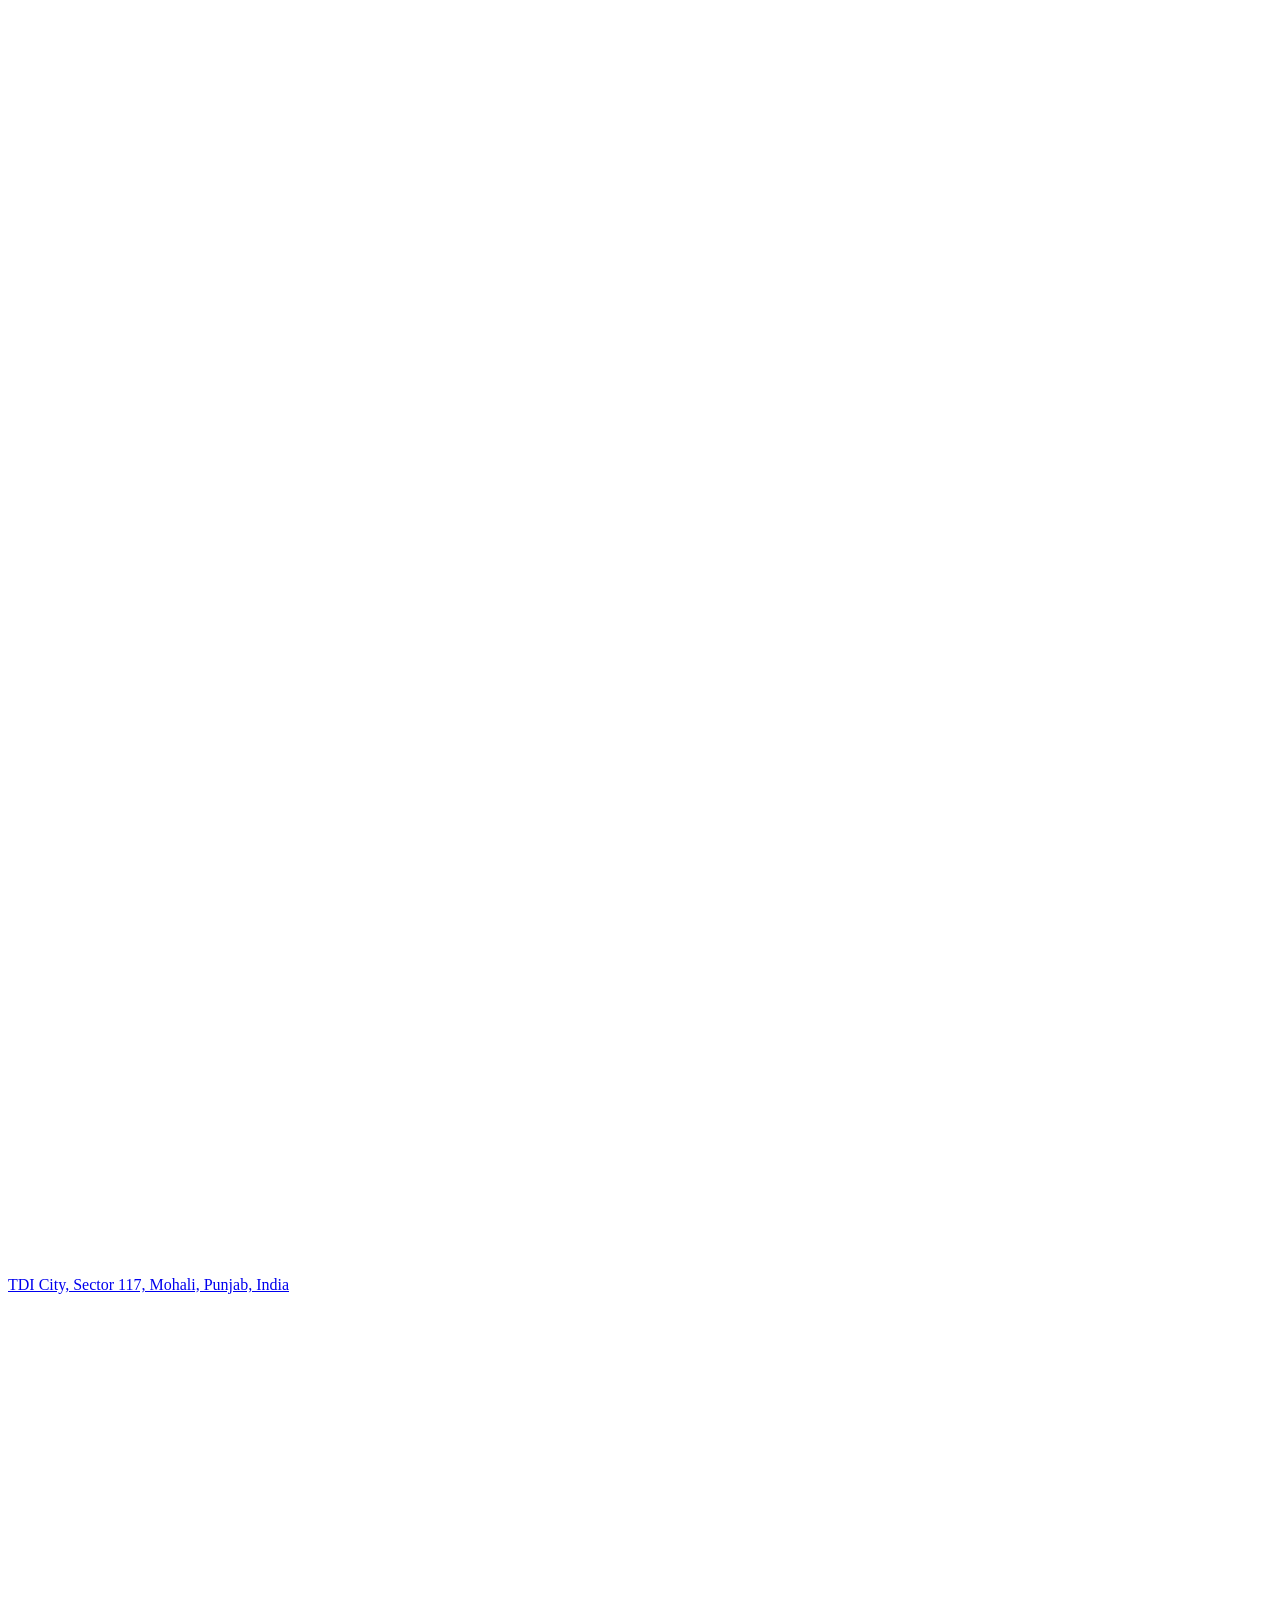
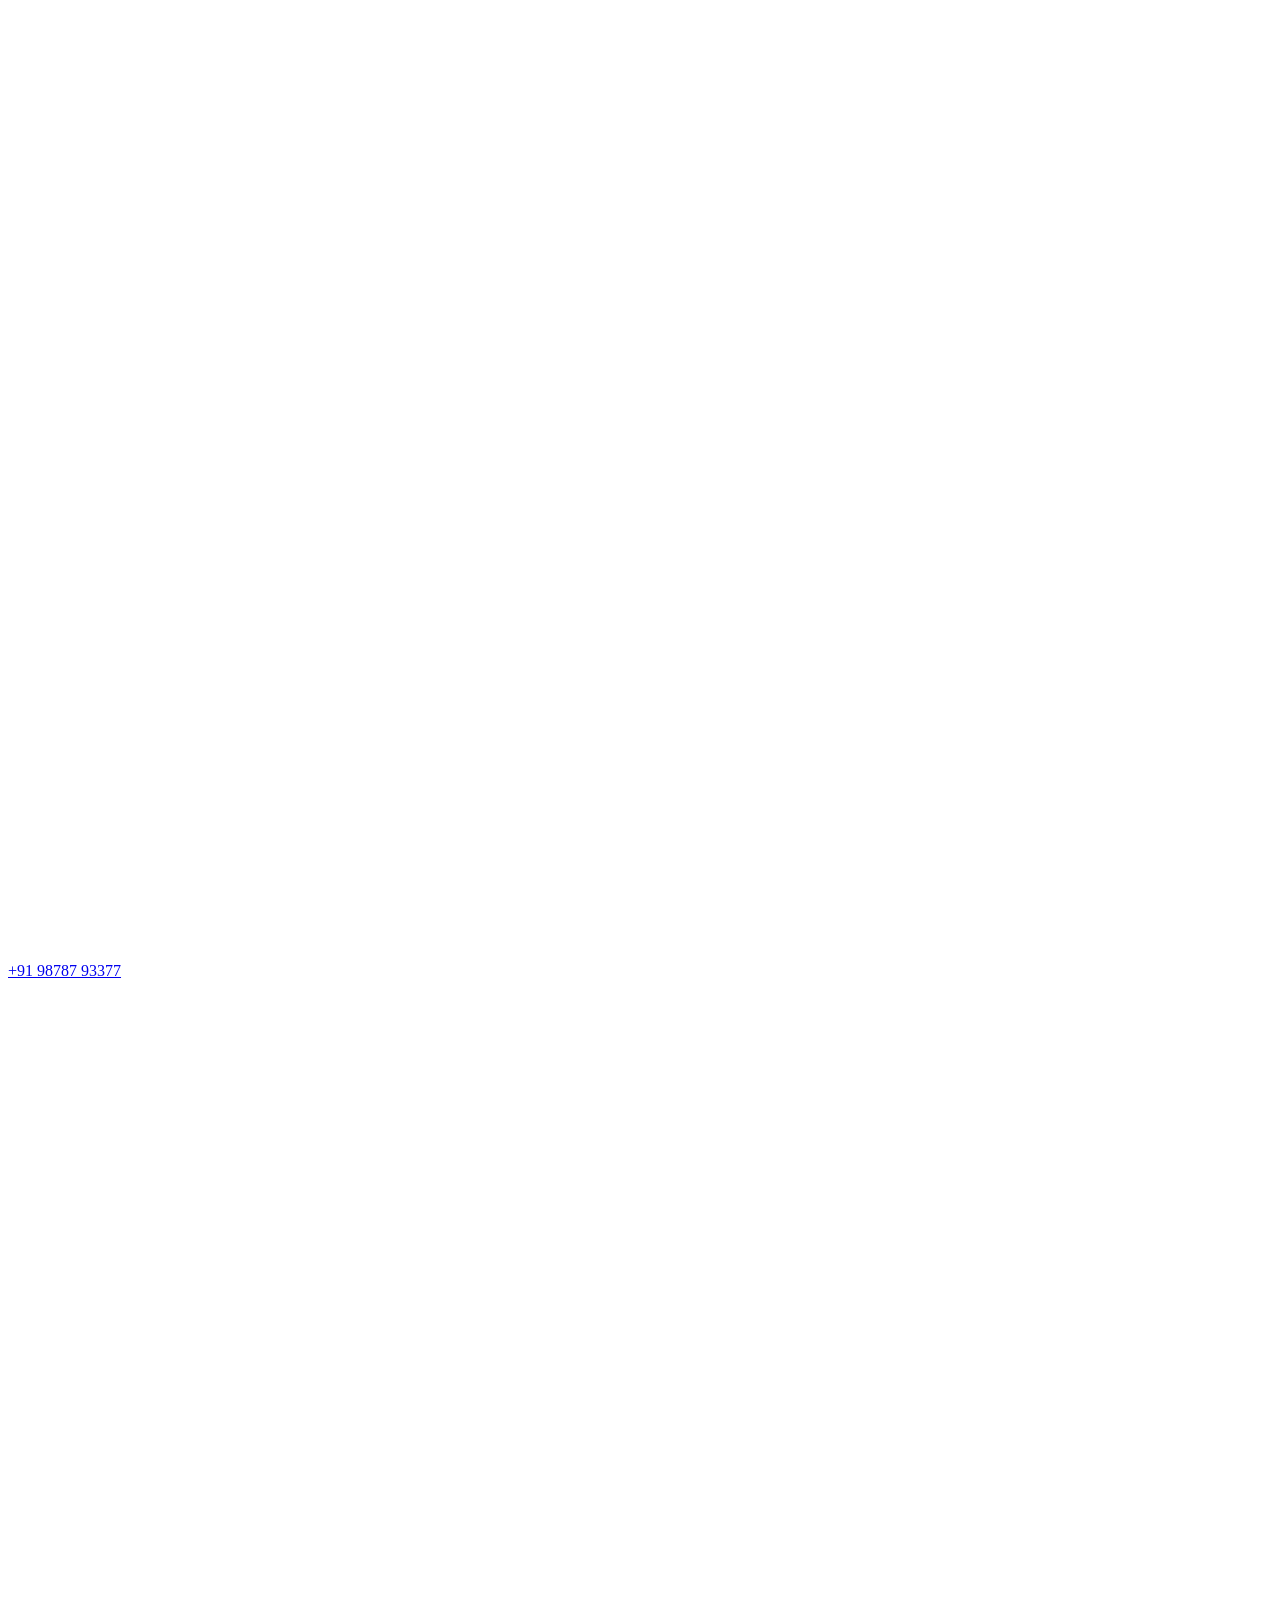
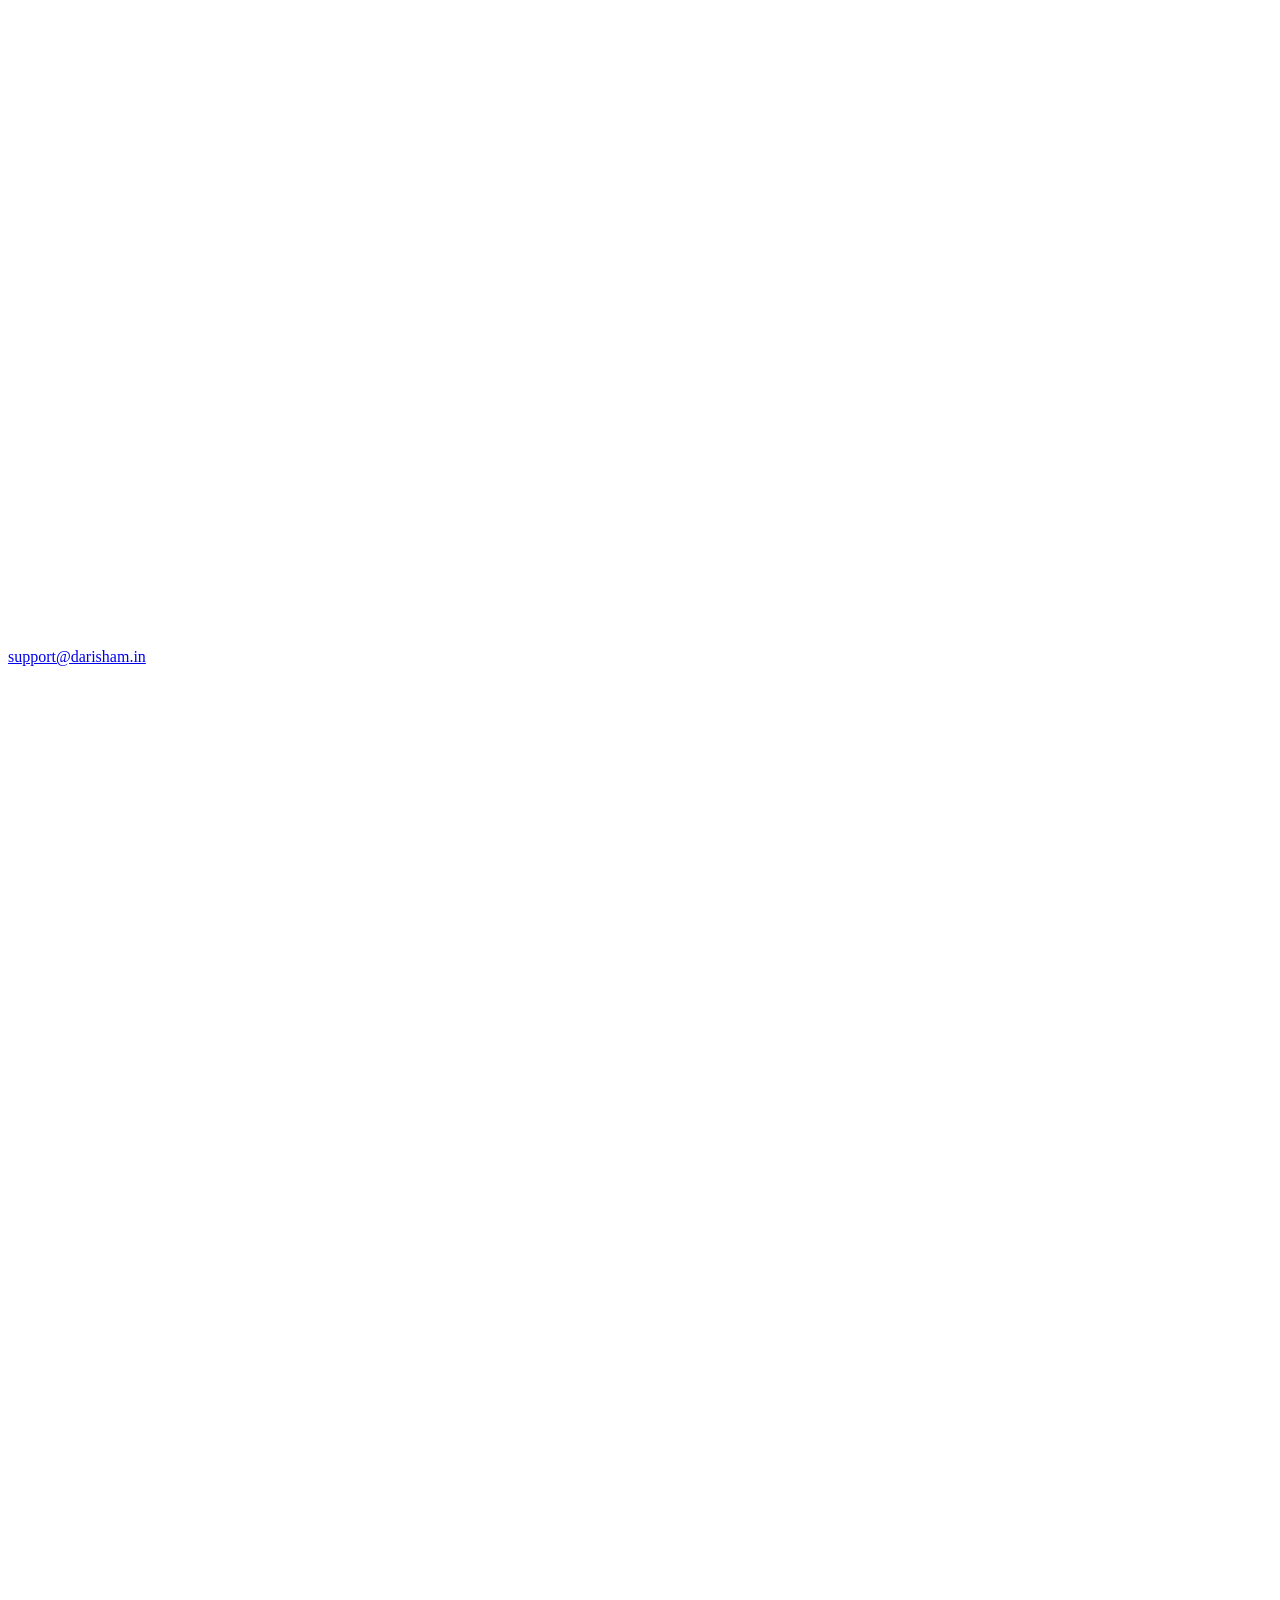
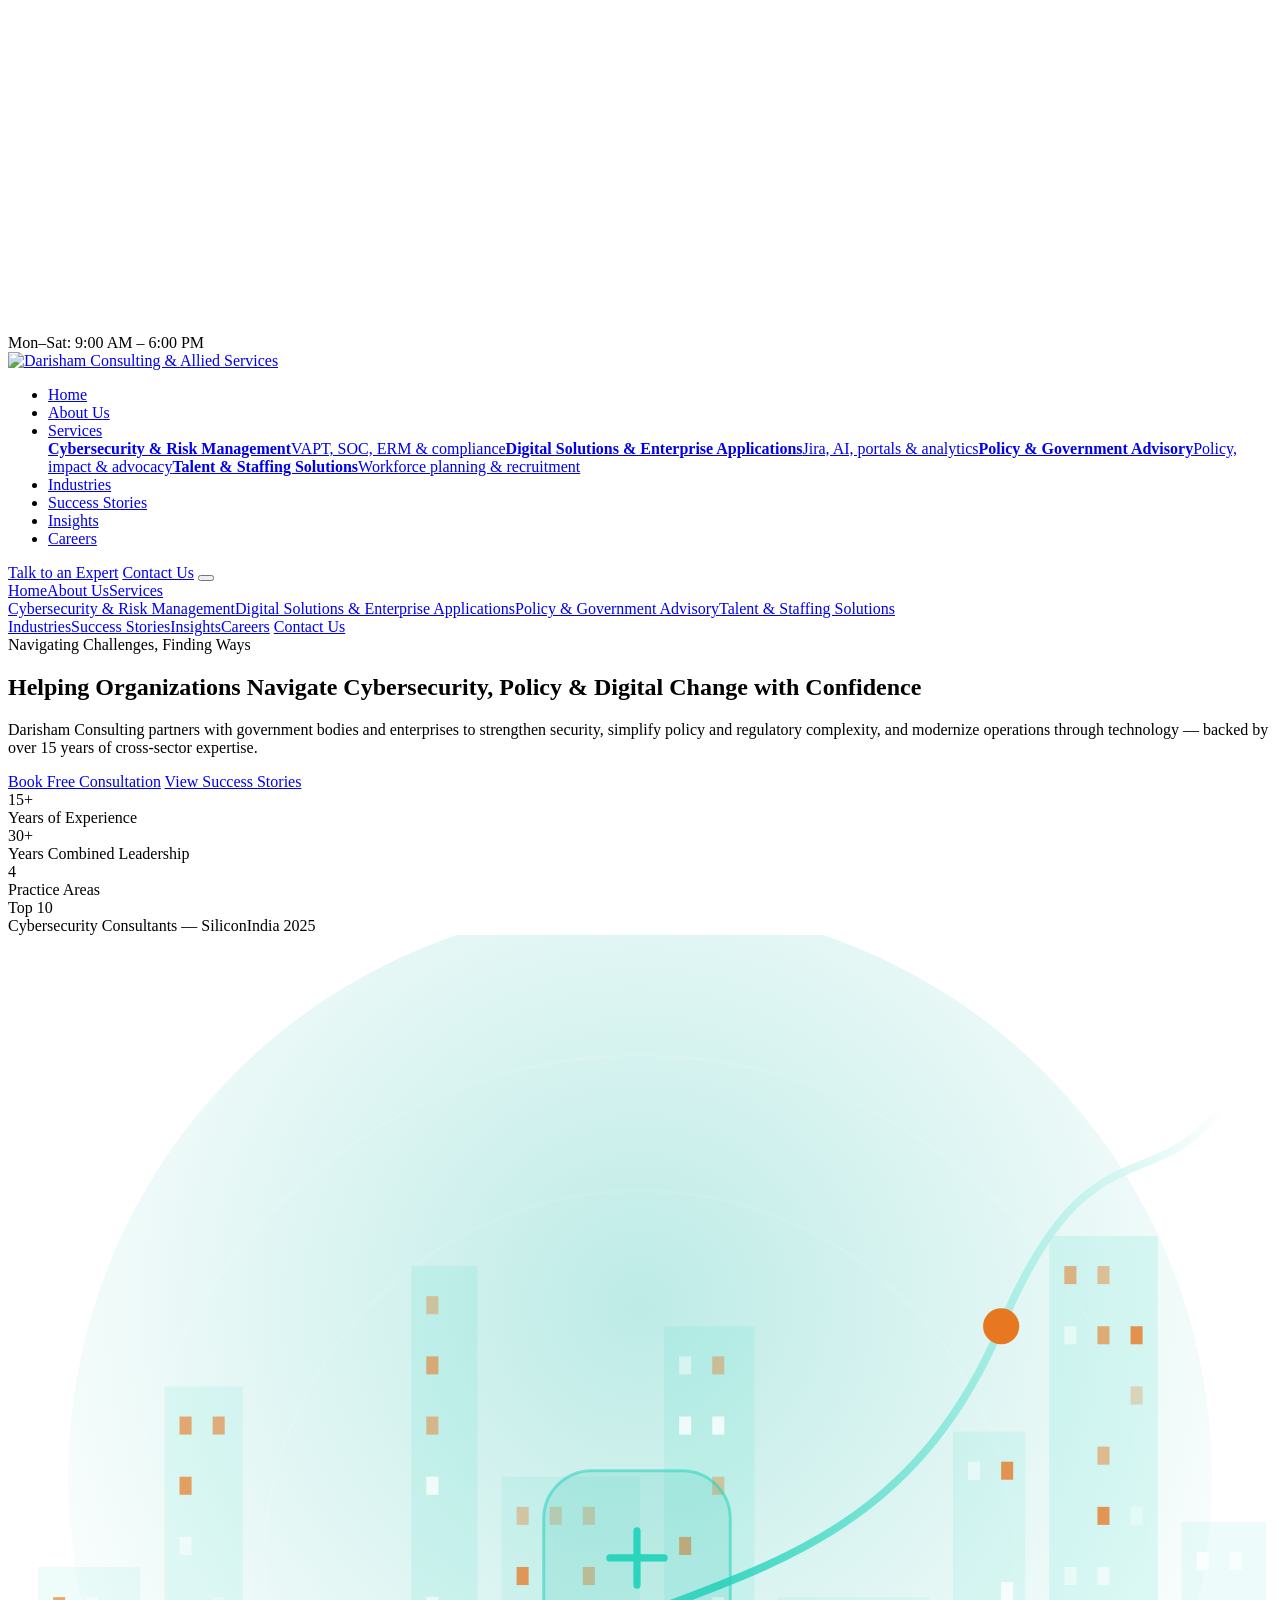
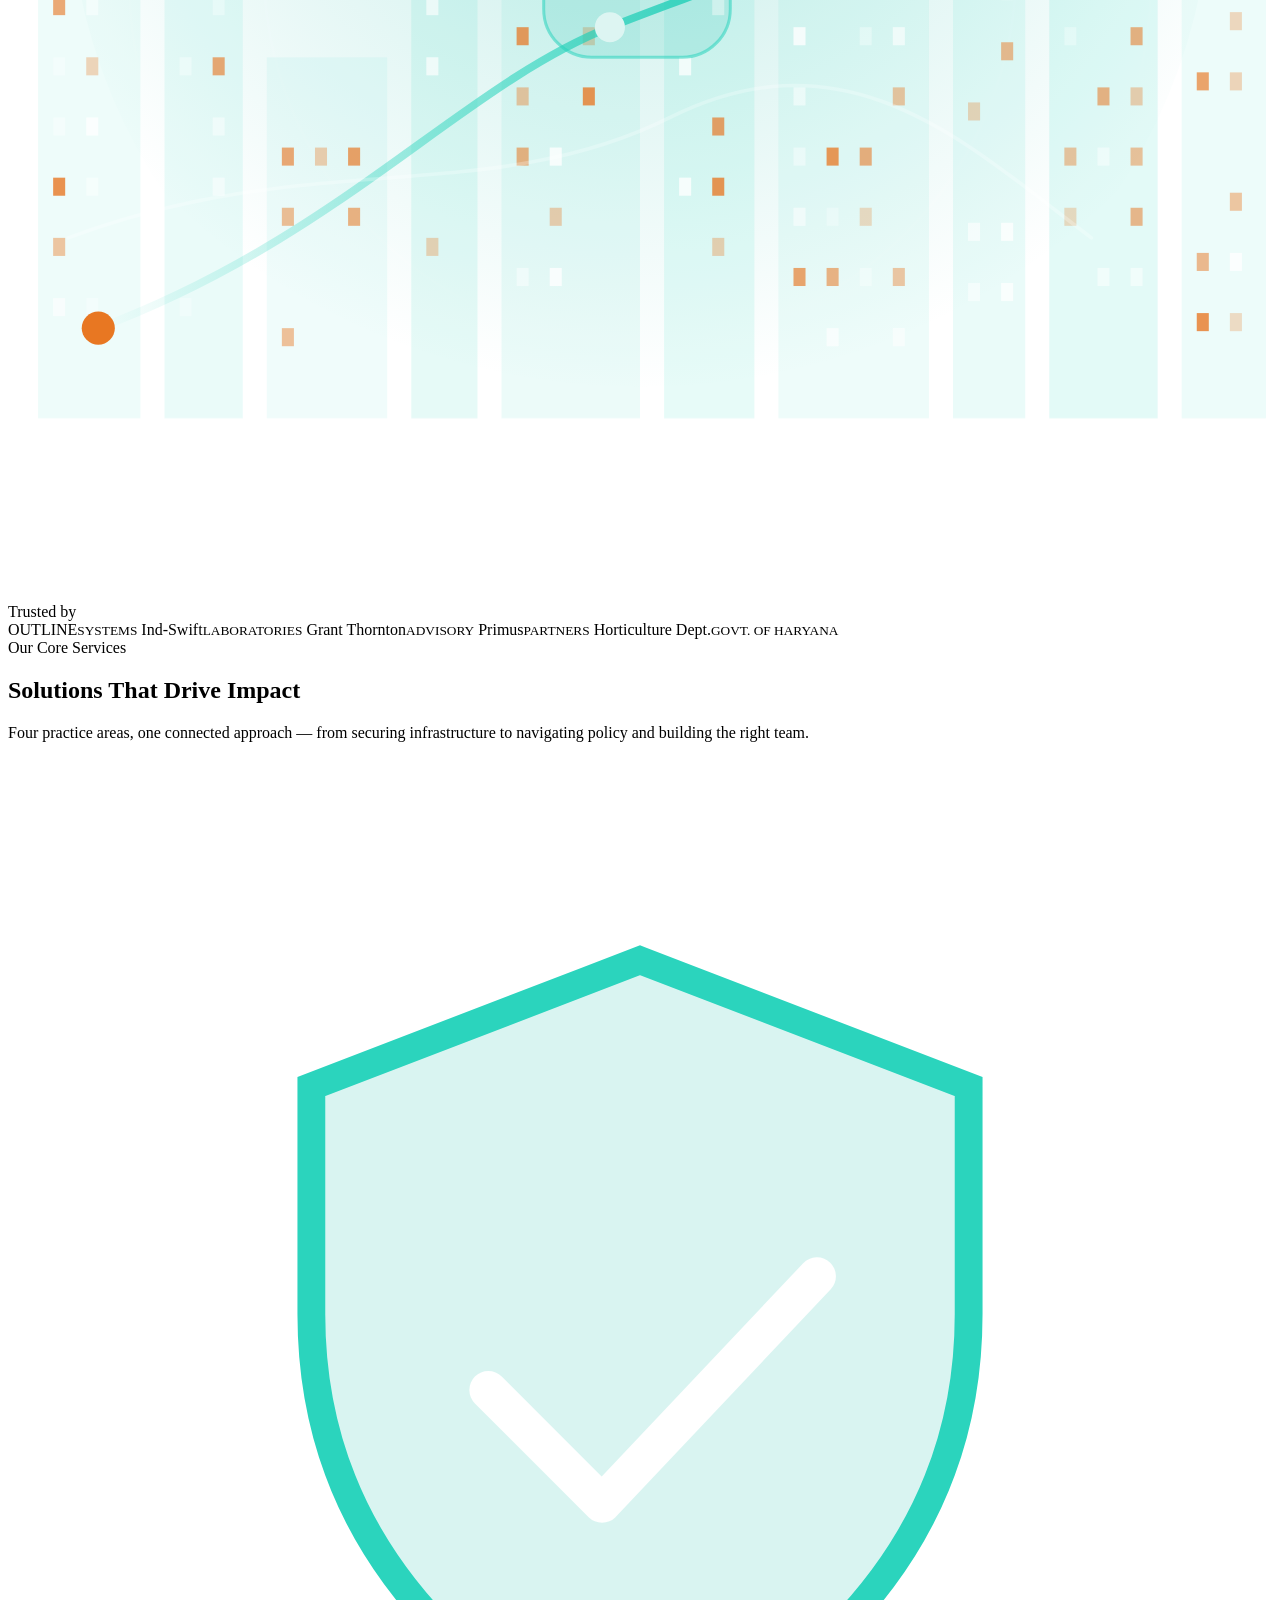
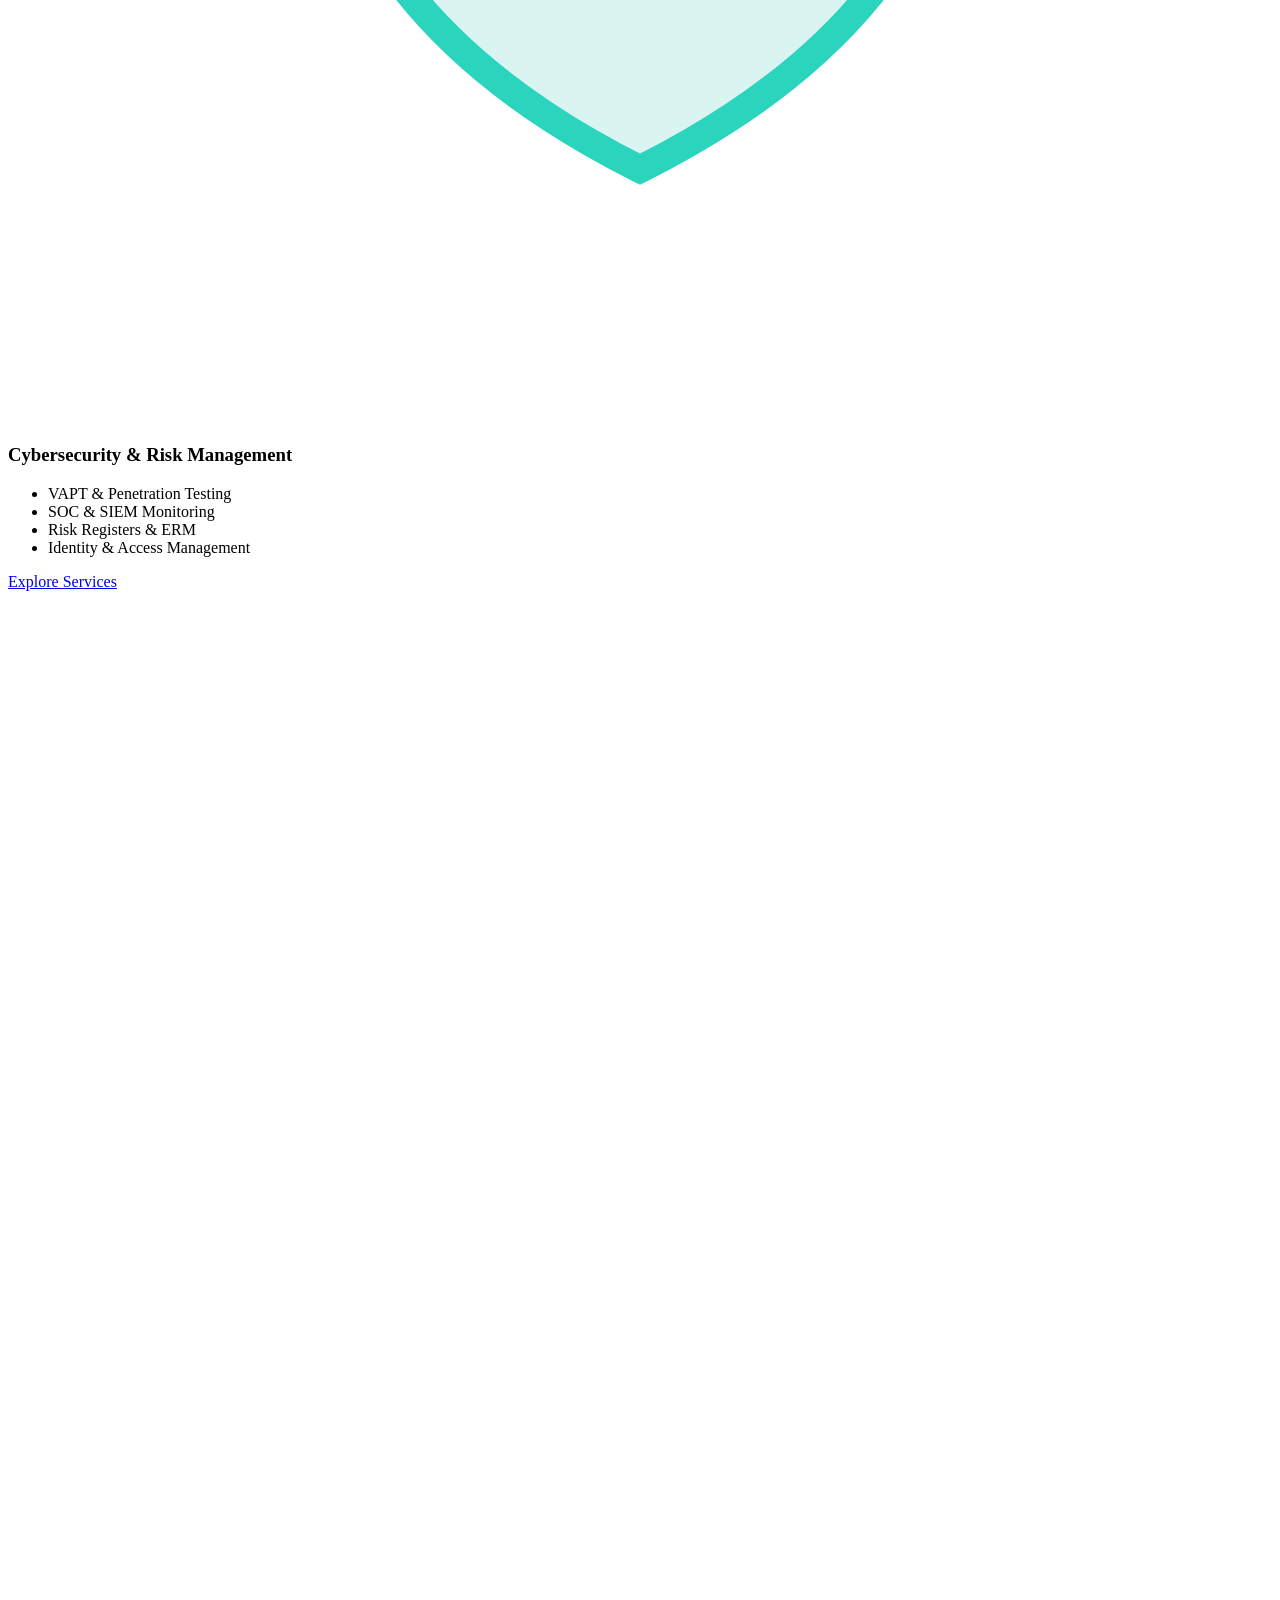
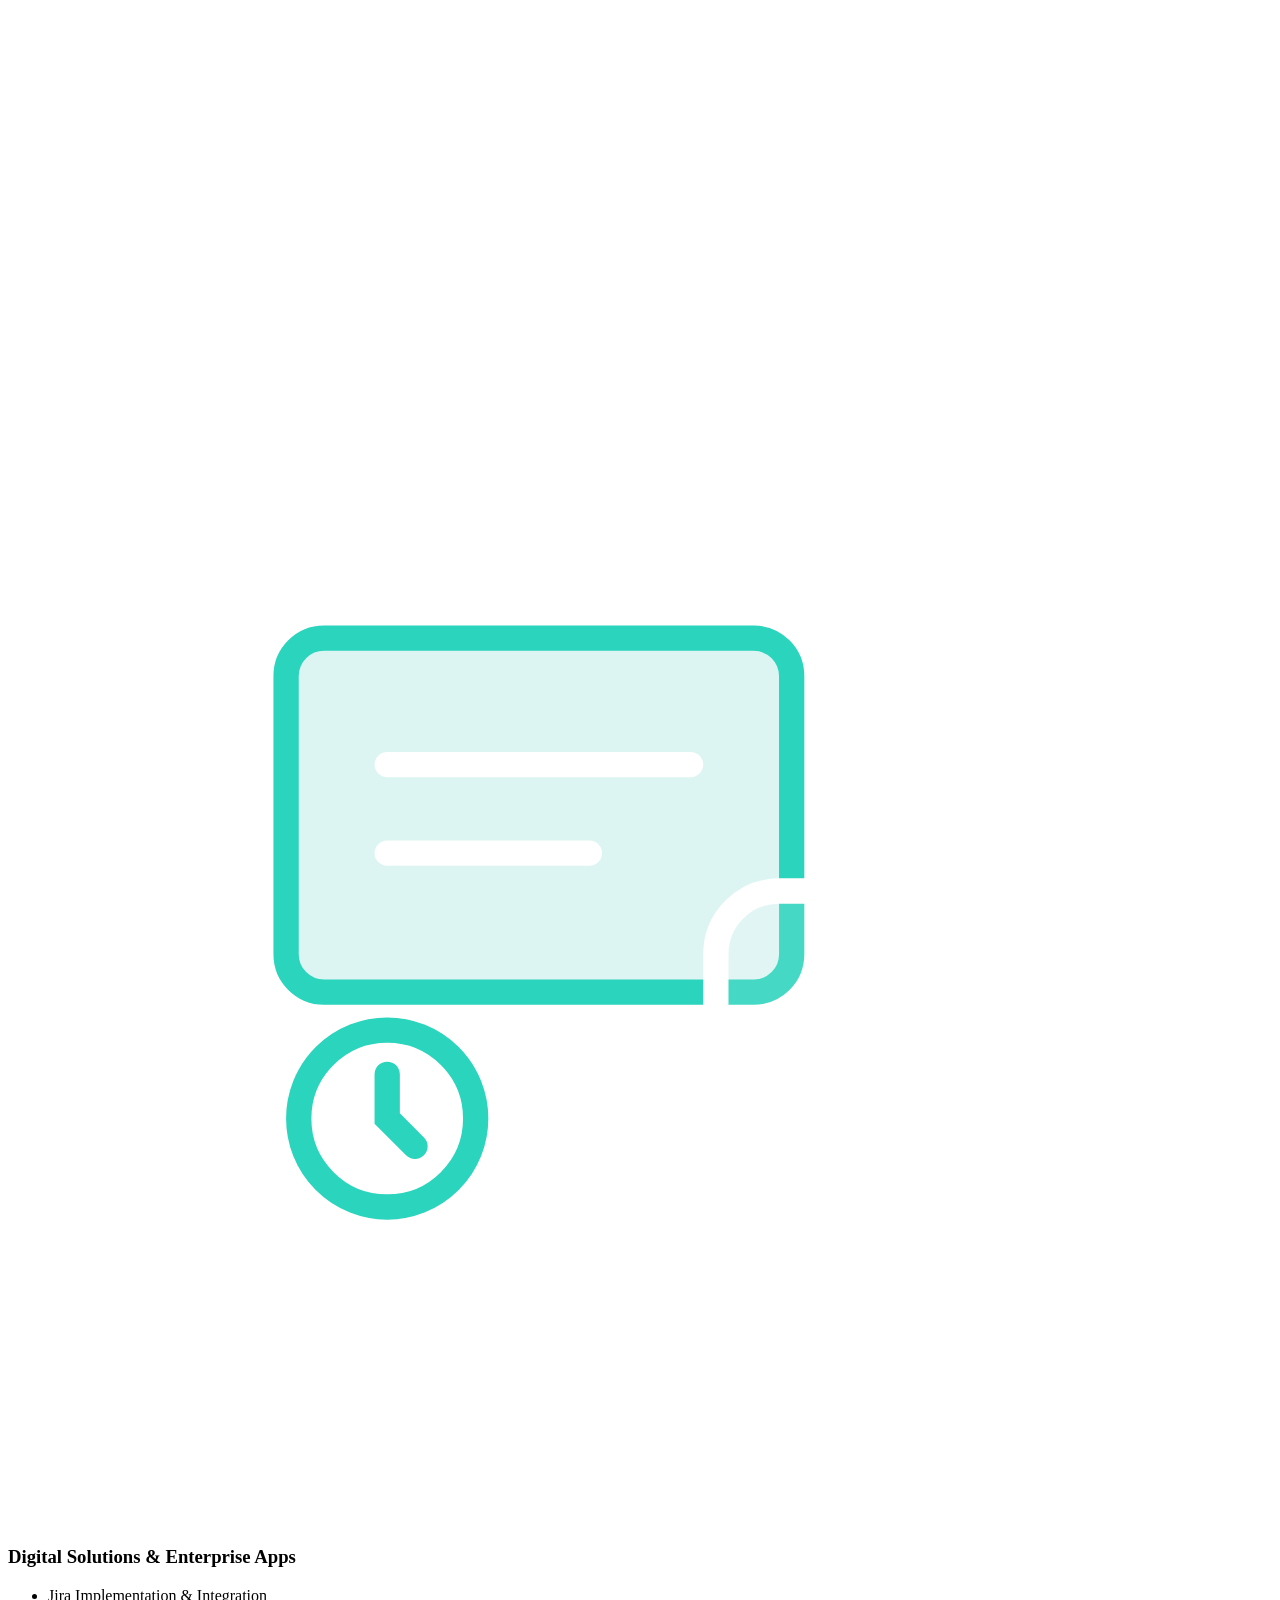
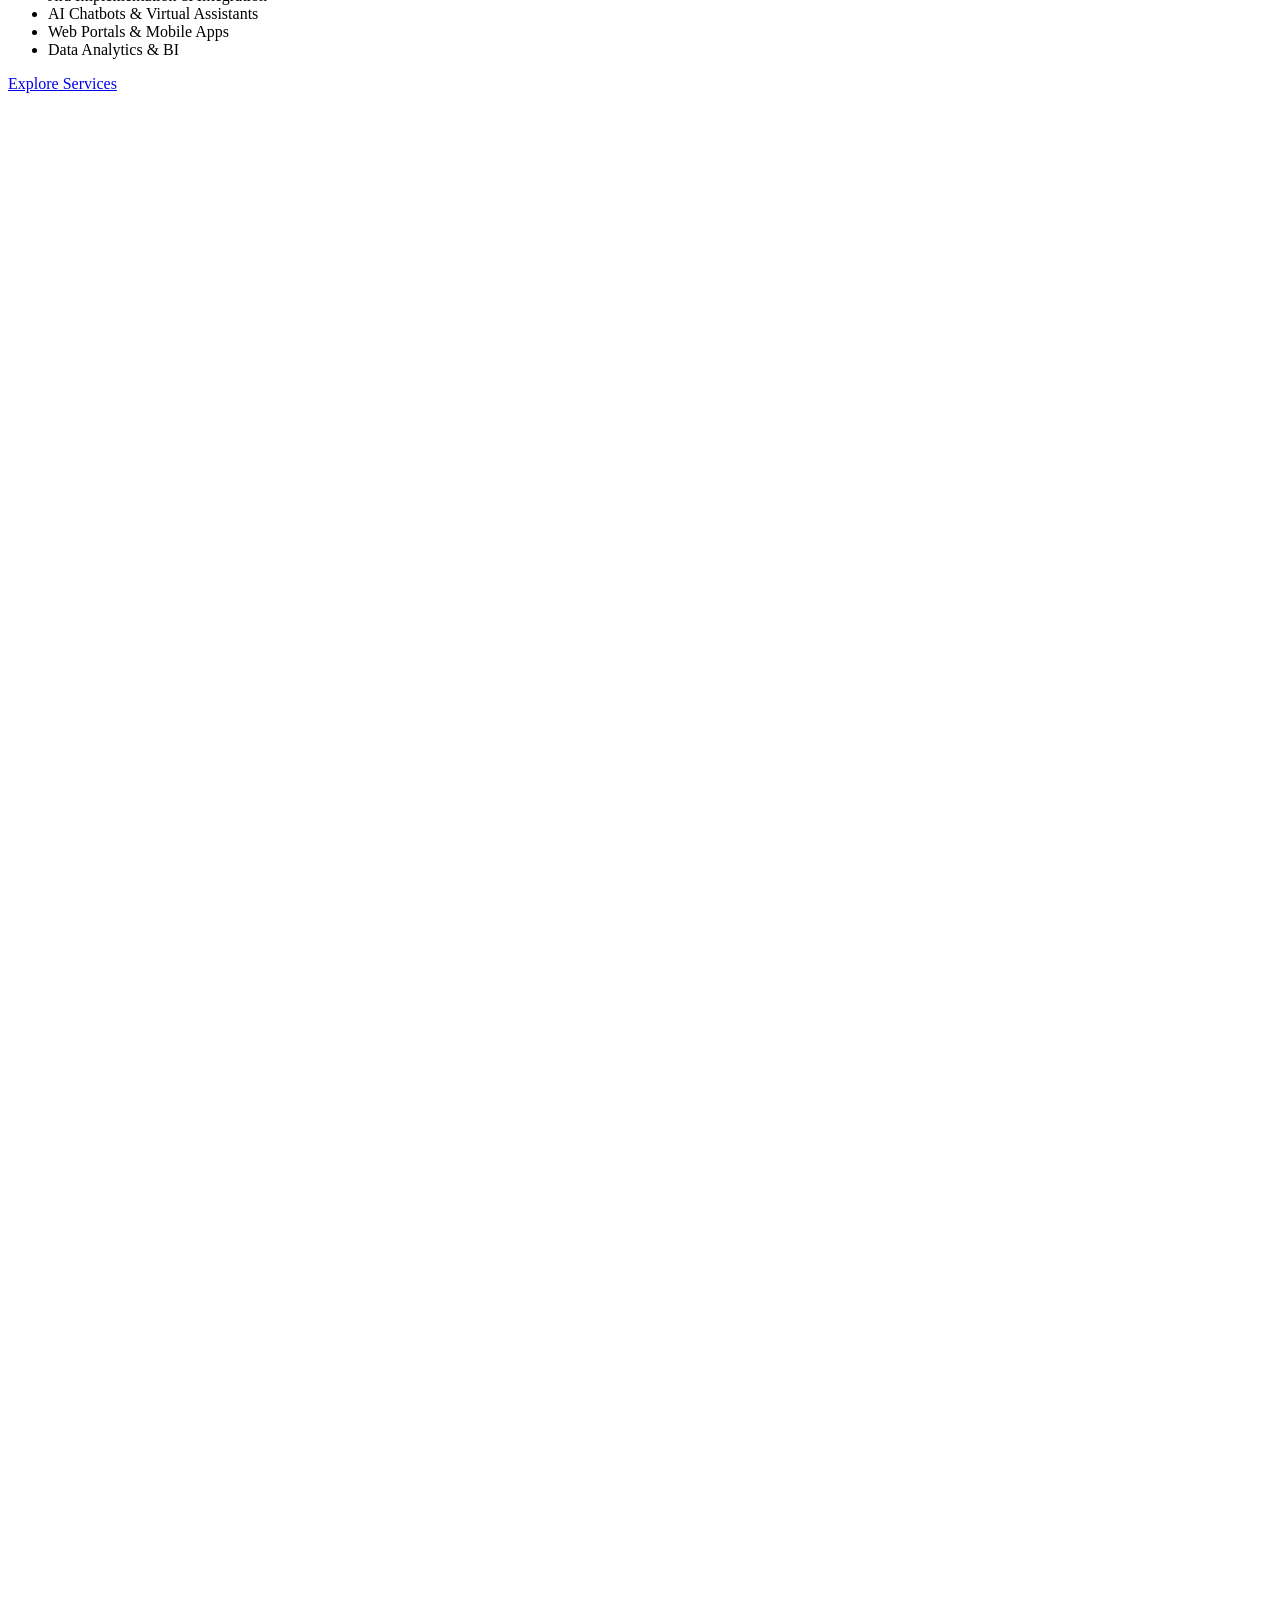
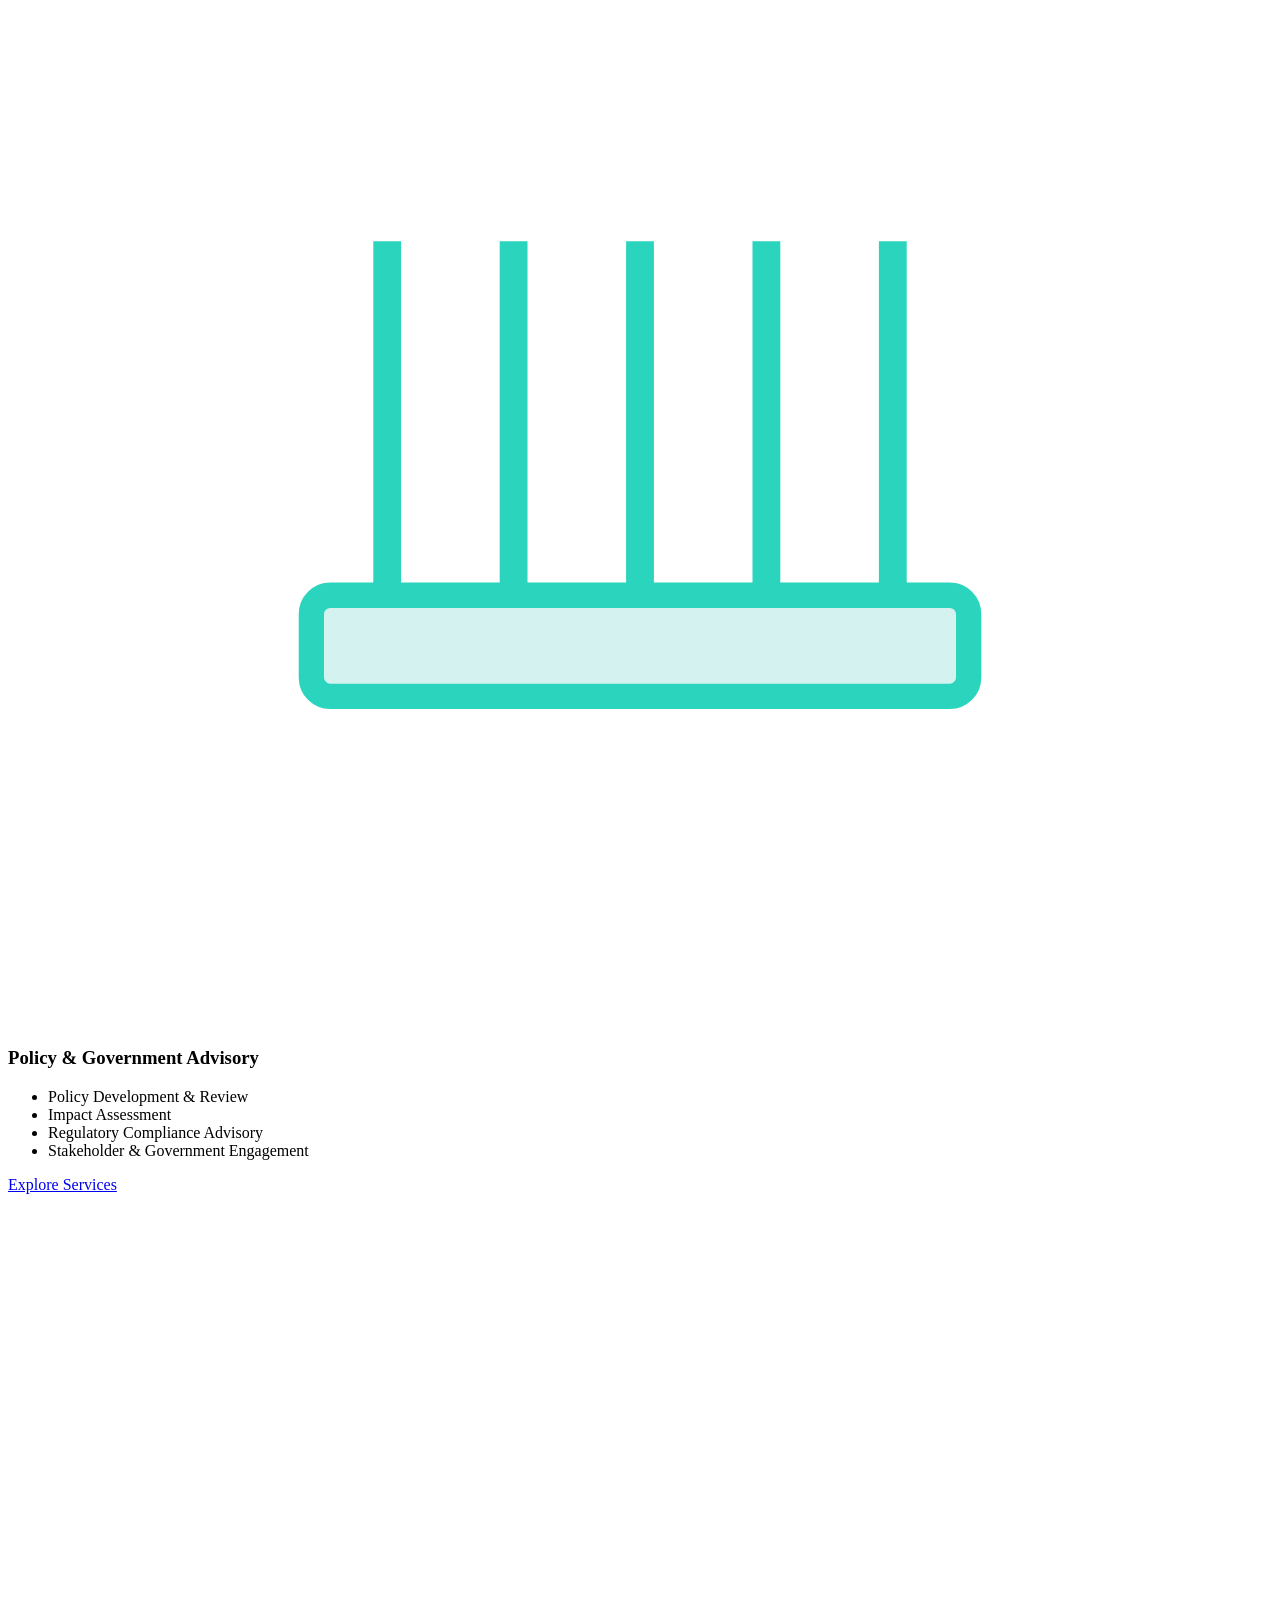
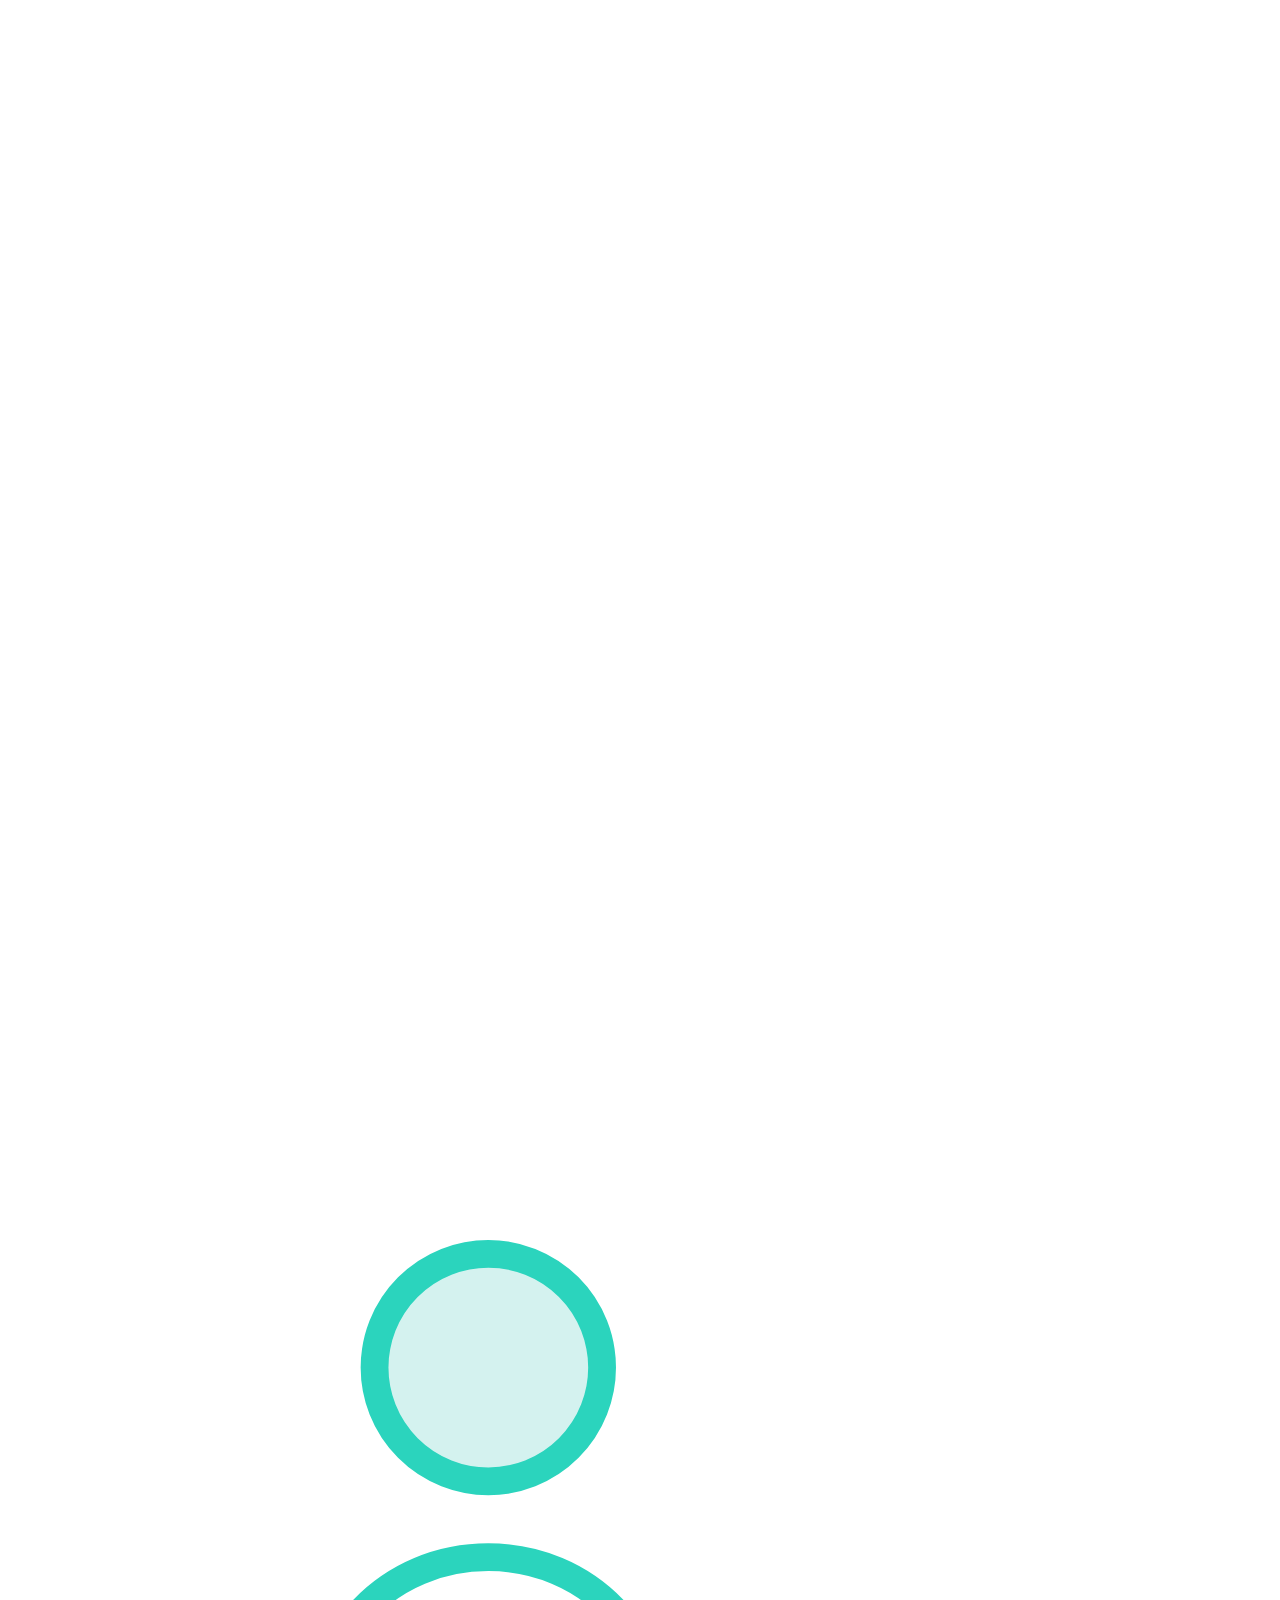
==== index.html @ 6da767da "Add files via upload" ====
<!DOCTYPE html>
<html lang="en">
<head>
<meta charset="UTF-8"/>
<meta name="viewport" content="width=device-width, initial-scale=1.0"/>
<title>Home | Darisham Consulting &amp; Allied Services</title>
<meta name="description" content="Darisham Consulting & Allied Services helps government and enterprise clients with cybersecurity, policy advisory, digital transformation and staffing solutions."/>
<link rel="preconnect" href="https://fonts.googleapis.com">
<link rel="preconnect" href="https://fonts.gstatic.com" crossorigin>
<link href="https://fonts.googleapis.com/css2?family=Space+Grotesk:wght@500;600;700&family=Inter:wght@400;500;600;700&family=IBM+Plex+Mono:wght@400;500&display=swap" rel="stylesheet">
<link rel="stylesheet" href="assets/style.css"/>

</head>
<body>
<div class="topbar">
  <div class="wrap topbar-inner">
    <a href="https://maps.google.com/?q=TDI+City+Sector+117+Mohali+Punjab+India" target="_blank" rel="noopener" class="topbar-item">
      <svg viewBox="0 0 24 24" fill="none" stroke-width="1.7" stroke-linecap="round" stroke-linejoin="round"><path d="M12 21s7-6.5 7-11.5A7 7 0 105 9.5C5 14.5 12 21 12 21z"/><circle cx="12" cy="9.5" r="2.3"/></svg>
      TDI City, Sector 117, Mohali, Punjab, India
    </a>
    <a href="tel:+919878793377" class="topbar-item">
      <svg viewBox="0 0 24 24" fill="none" stroke-width="1.7" stroke-linecap="round" stroke-linejoin="round"><path d="M5 4h4l1.5 4.5L8 10.5a13 13 0 006 6l1.5-2.5L20 15.5v4a1.5 1.5 0 01-1.6 1.5A16 16 0 014 5.6 1.5 1.5 0 015.5 4z"/></svg>
      +91 98787 93377
    </a>
    <a href="mailto:support@darisham.in" class="topbar-item">
      <svg viewBox="0 0 24 24" fill="none" stroke-width="1.7" stroke-linecap="round" stroke-linejoin="round"><rect x="3" y="5" width="18" height="14" rx="2"/><path d="M3 7l9 6 9-6"/></svg>
      support@darisham.in
    </a>
    <span class="topbar-item topbar-hours">
      <svg viewBox="0 0 24 24" fill="none" stroke-width="1.7" stroke-linecap="round" stroke-linejoin="round"><circle cx="12" cy="12" r="9"/><path d="M12 7v5l3.5 2"/></svg>
      Mon&ndash;Sat: 9:00 AM &ndash; 6:00 PM
    </span>
  </div>
</div>
<header class="site-header">
  <div class="wrap header-row">
    <a href="index.html" class="brand">
      <span class="brand-logo-img"><img src="assets/images/darisham-logo.png" alt="Darisham Consulting &amp; Allied Services" height="44"/></span>
    </a>
    <nav class="nav">
      <ul class="nav-list"><li class="active"><a href="index.html" class="nav-link">Home</a></li><li class=""><a href="about.html" class="nav-link">About Us</a></li><li class=""><a href="services.html" class="nav-link">Services<span class="caret"></span></a><div class="dropdown"><a href="services-cybersecurity-risk.html"><strong>Cybersecurity & Risk Management</strong><span>VAPT, SOC, ERM & compliance</span></a><a href="services-digital-solutions.html"><strong>Digital Solutions & Enterprise Applications</strong><span>Jira, AI, portals & analytics</span></a><a href="services-policy-government.html"><strong>Policy & Government Advisory</strong><span>Policy, impact & advocacy</span></a><a href="services-staffing.html"><strong>Talent & Staffing Solutions</strong><span>Workforce planning & recruitment</span></a></div></li><li class=""><a href="industries.html" class="nav-link">Industries</a></li><li class=""><a href="success-stories.html" class="nav-link">Success Stories</a></li><li class=""><a href="insights.html" class="nav-link">Insights</a></li><li class=""><a href="careers.html" class="nav-link">Careers</a></li></ul>
    </nav>
    <div class="header-cta">
      <a href="contact.html" class="btn btn-ghost btn-sm">Talk to an Expert</a>
      <a href="contact.html" class="btn btn-primary btn-sm">Contact Us</a>
      <button class="nav-toggle" aria-label="Open menu"><span></span><span></span><span></span></button>
    </div>
  </div>
</header>
<div class="mobile-nav">
  <a href="index.html">Home</a><a href="about.html">About Us</a><a href="services.html">Services</a><div class="sub"><a href="services-cybersecurity-risk.html">Cybersecurity & Risk Management</a><a href="services-digital-solutions.html">Digital Solutions & Enterprise Applications</a><a href="services-policy-government.html">Policy & Government Advisory</a><a href="services-staffing.html">Talent & Staffing Solutions</a></div><a href="industries.html">Industries</a><a href="success-stories.html">Success Stories</a><a href="insights.html">Insights</a><a href="careers.html">Careers</a>
  <a href="contact.html" class="btn btn-primary">Contact Us</a>
</div>
<section class="hero">
  <div class="wrap">
    <div>
      <div class="eyebrow on-dark">Navigating Challenges, Finding Ways</div>
      <h1>Helping Organizations Navigate <span class="accent">Cybersecurity, Policy &amp; Digital Change</span> with Confidence</h1>
      <p class="lead">Darisham Consulting partners with government bodies and enterprises to strengthen security, simplify policy and regulatory complexity, and modernize operations through technology &mdash; backed by over 15 years of cross-sector expertise.</p>
      <div class="hero-actions">
        <a href="contact.html" class="btn btn-primary">Book Free Consultation</a>
        <a href="success-stories.html" class="btn btn-ghost">View Success Stories</a>
      </div>
      <div class="hero-stats">
        <div class="hero-stat"><div class="num">15<span>+</span></div><div class="label">Years of Experience</div></div>
        <div class="hero-stat"><div class="num">30<span>+</span></div><div class="label">Years Combined Leadership</div></div>
        <div class="hero-stat"><div class="num">4</div><div class="label">Practice Areas</div></div>
        <div class="hero-stat"><div class="num">Top 10</div><div class="label">Cybersecurity Consultants &mdash; SiliconIndia 2025</div></div>
      </div>
    </div>
    <div class="hero-visual">
      <svg class="pathway-svg" viewBox="0 0 420 420" fill="none" xmlns="http://www.w3.org/2000/svg">
  <defs>
    <radialGradient id="heroGlow" cx="50%" cy="35%" r="60%">
      <stop offset="0%" stop-color="#14b8a6" stop-opacity="0.28"/>
      <stop offset="100%" stop-color="#14b8a6" stop-opacity="0"/>
    </radialGradient>
    <linearGradient id="trailGrad" x1="0" y1="0" x2="1" y2="0">
      <stop offset="0%" stop-color="#2bd4bd" stop-opacity="0"/>
      <stop offset="55%" stop-color="#2bd4bd" stop-opacity="0.9"/>
      <stop offset="100%" stop-color="#ffffff" stop-opacity="0.9"/>
    </linearGradient>
  </defs>
  <circle cx="210" cy="180" r="190" fill="url(#heroGlow)"/>
  <circle cx="210" cy="210" r="170" stroke="rgba(255,255,255,0.07)" stroke-width="1"/>
  <circle cx="210" cy="210" r="125" stroke="rgba(255,255,255,0.07)" stroke-width="1"/>
  <g><rect x="10" y="210" width="34" height="150" fill="rgba(43,212,189,0.55)" opacity="0.14"/><rect x="15" y="220" width="4" height="6" fill="#E87722" opacity="0.61"/><rect x="26" y="220" width="4" height="6" fill="#ffffff" opacity="0.45"/><rect x="15" y="240" width="4" height="6" fill="#ffffff" opacity="0.27"/><rect x="26" y="240" width="4" height="6" fill="#E87722" opacity="0.3"/><rect x="15" y="260" width="4" height="6" fill="#ffffff" opacity="0.32"/><rect x="26" y="260" width="4" height="6" fill="#ffffff" opacity="0.77"/><rect x="15" y="280" width="4" height="6" fill="#E87722" opacity="0.79"/><rect x="26" y="280" width="4" height="6" fill="#ffffff" opacity="0.41"/><rect x="15" y="300" width="4" height="6" fill="#E87722" opacity="0.42"/><rect x="15" y="320" width="4" height="6" fill="#ffffff" opacity="0.6"/><rect x="26" y="320" width="4" height="6" fill="#ffffff" opacity="0.28"/><rect x="52" y="150" width="26" height="210" fill="rgba(43,212,189,0.7)" opacity="0.14"/><rect x="57" y="160" width="4" height="6" fill="#E87722" opacity="0.62"/><rect x="68" y="160" width="4" height="6" fill="#E87722" opacity="0.57"/><rect x="57" y="180" width="4" height="6" fill="#E87722" opacity="0.69"/><rect x="57" y="200" width="4" height="6" fill="#ffffff" opacity="0.54"/><rect x="68" y="220" width="4" height="6" fill="#ffffff" opacity="0.31"/><rect x="57" y="240" width="4" height="6" fill="#ffffff" opacity="0.33"/><rect x="68" y="240" width="4" height="6" fill="#E87722" opacity="0.62"/><rect x="68" y="260" width="4" height="6" fill="#ffffff" opacity="0.42"/><rect x="68" y="280" width="4" height="6" fill="#ffffff" opacity="0.5"/><rect x="57" y="320" width="4" height="6" fill="#ffffff" opacity="0.28"/><rect x="86" y="240" width="40" height="120" fill="rgba(43,212,189,0.5)" opacity="0.14"/><rect x="91" y="270" width="4" height="6" fill="#E87722" opacity="0.62"/><rect x="102" y="270" width="4" height="6" fill="#E87722" opacity="0.34"/><rect x="113" y="270" width="4" height="6" fill="#E87722" opacity="0.67"/><rect x="91" y="290" width="4" height="6" fill="#E87722" opacity="0.47"/><rect x="113" y="290" width="4" height="6" fill="#E87722" opacity="0.55"/><rect x="91" y="330" width="4" height="6" fill="#E87722" opacity="0.45"/><rect x="134" y="110" width="22" height="250" fill="rgba(43,212,189,0.85)" opacity="0.14"/><rect x="139" y="120" width="4" height="6" fill="#E87722" opacity="0.38"/><rect x="139" y="140" width="4" height="6" fill="#E87722" opacity="0.57"/><rect x="139" y="160" width="4" height="6" fill="#E87722" opacity="0.48"/><rect x="139" y="180" width="4" height="6" fill="#ffffff" opacity="0.77"/><rect x="139" y="220" width="4" height="6" fill="#ffffff" opacity="0.62"/><rect x="139" y="240" width="4" height="6" fill="#ffffff" opacity="0.68"/><rect x="139" y="300" width="4" height="6" fill="#E87722" opacity="0.31"/><rect x="164" y="180" width="46" height="180" fill="rgba(43,212,189,0.65)" opacity="0.14"/><rect x="169" y="190" width="4" height="6" fill="#E87722" opacity="0.36"/><rect x="180" y="190" width="4" height="6" fill="#E87722" opacity="0.28"/><rect x="191" y="190" width="4" height="6" fill="#E87722" opacity="0.31"/><rect x="169" y="210" width="4" height="6" fill="#E87722" opacity="0.73"/><rect x="191" y="210" width="4" height="6" fill="#E87722" opacity="0.44"/><rect x="169" y="230" width="4" height="6" fill="#E87722" opacity="0.72"/><rect x="191" y="230" width="4" height="6" fill="#E87722" opacity="0.3"/><rect x="169" y="250" width="4" height="6" fill="#E87722" opacity="0.4"/><rect x="191" y="250" width="4" height="6" fill="#E87722" opacity="0.77"/><rect x="169" y="270" width="4" height="6" fill="#E87722" opacity="0.55"/><rect x="180" y="270" width="4" height="6" fill="#ffffff" opacity="0.79"/><rect x="180" y="290" width="4" height="6" fill="#E87722" opacity="0.34"/><rect x="169" y="310" width="4" height="6" fill="#ffffff" opacity="0.43"/><rect x="180" y="310" width="4" height="6" fill="#ffffff" opacity="0.79"/><rect x="218" y="130" width="30" height="230" fill="rgba(43,212,189,0.78)" opacity="0.14"/><rect x="223" y="140" width="4" height="6" fill="#ffffff" opacity="0.45"/><rect x="234" y="140" width="4" height="6" fill="#E87722" opacity="0.4"/><rect x="223" y="160" width="4" height="6" fill="#ffffff" opacity="0.78"/><rect x="234" y="160" width="4" height="6" fill="#ffffff" opacity="0.79"/><rect x="234" y="180" width="4" height="6" fill="#E87722" opacity="0.37"/><rect x="223" y="200" width="4" height="6" fill="#E87722" opacity="0.59"/><rect x="234" y="220" width="4" height="6" fill="#ffffff" opacity="0.69"/><rect x="223" y="240" width="4" height="6" fill="#ffffff" opacity="0.75"/><rect x="234" y="260" width="4" height="6" fill="#E87722" opacity="0.68"/><rect x="223" y="280" width="4" height="6" fill="#ffffff" opacity="0.78"/><rect x="234" y="280" width="4" height="6" fill="#E87722" opacity="0.77"/><rect x="234" y="300" width="4" height="6" fill="#E87722" opacity="0.33"/><rect x="256" y="220" width="50" height="140" fill="rgba(43,212,189,0.55)" opacity="0.14"/><rect x="261" y="230" width="4" height="6" fill="#ffffff" opacity="0.79"/><rect x="283" y="230" width="4" height="6" fill="#ffffff" opacity="0.32"/><rect x="294" y="230" width="4" height="6" fill="#ffffff" opacity="0.61"/><rect x="261" y="250" width="4" height="6" fill="#ffffff" opacity="0.49"/><rect x="294" y="250" width="4" height="6" fill="#E87722" opacity="0.41"/><rect x="261" y="270" width="4" height="6" fill="#ffffff" opacity="0.39"/><rect x="272" y="270" width="4" height="6" fill="#E87722" opacity="0.75"/><rect x="283" y="270" width="4" height="6" fill="#E87722" opacity="0.57"/><rect x="261" y="290" width="4" height="6" fill="#ffffff" opacity="0.53"/><rect x="272" y="290" width="4" height="6" fill="#ffffff" opacity="0.26"/><rect x="283" y="290" width="4" height="6" fill="#E87722" opacity="0.25"/><rect x="261" y="310" width="4" height="6" fill="#E87722" opacity="0.65"/><rect x="272" y="310" width="4" height="6" fill="#E87722" opacity="0.54"/><rect x="283" y="310" width="4" height="6" fill="#ffffff" opacity="0.31"/><rect x="294" y="310" width="4" height="6" fill="#E87722" opacity="0.4"/><rect x="272" y="330" width="4" height="6" fill="#ffffff" opacity="0.67"/><rect x="294" y="330" width="4" height="6" fill="#ffffff" opacity="0.53"/><rect x="314" y="165" width="24" height="195" fill="rgba(43,212,189,0.7)" opacity="0.14"/><rect x="319" y="175" width="4" height="6" fill="#ffffff" opacity="0.5"/><rect x="330" y="175" width="4" height="6" fill="#E87722" opacity="0.77"/><rect x="330" y="215" width="4" height="6" fill="#ffffff" opacity="0.77"/><rect x="330" y="235" width="4" height="6" fill="#E87722" opacity="0.49"/><rect x="319" y="255" width="4" height="6" fill="#E87722" opacity="0.29"/><rect x="319" y="295" width="4" height="6" fill="#ffffff" opacity="0.61"/><rect x="330" y="295" width="4" height="6" fill="#ffffff" opacity="0.78"/><rect x="319" y="315" width="4" height="6" fill="#ffffff" opacity="0.47"/><rect x="330" y="315" width="4" height="6" fill="#ffffff" opacity="0.71"/><rect x="346" y="100" width="36" height="260" fill="rgba(43,212,189,0.92)" opacity="0.14"/><rect x="351" y="110" width="4" height="6" fill="#E87722" opacity="0.53"/><rect x="362" y="110" width="4" height="6" fill="#E87722" opacity="0.43"/><rect x="351" y="130" width="4" height="6" fill="#ffffff" opacity="0.49"/><rect x="362" y="130" width="4" height="6" fill="#E87722" opacity="0.59"/><rect x="373" y="130" width="4" height="6" fill="#E87722" opacity="0.79"/><rect x="373" y="150" width="4" height="6" fill="#E87722" opacity="0.27"/><rect x="362" y="170" width="4" height="6" fill="#E87722" opacity="0.48"/><rect x="362" y="190" width="4" height="6" fill="#E87722" opacity="0.76"/><rect x="373" y="190" width="4" height="6" fill="#ffffff" opacity="0.3"/><rect x="351" y="210" width="4" height="6" fill="#ffffff" opacity="0.48"/><rect x="362" y="210" width="4" height="6" fill="#ffffff" opacity="0.6"/><rect x="351" y="230" width="4" height="6" fill="#ffffff" opacity="0.29"/><rect x="373" y="230" width="4" height="6" fill="#E87722" opacity="0.55"/><rect x="362" y="250" width="4" height="6" fill="#E87722" opacity="0.54"/><rect x="373" y="250" width="4" height="6" fill="#E87722" opacity="0.34"/><rect x="351" y="270" width="4" height="6" fill="#E87722" opacity="0.42"/><rect x="362" y="270" width="4" height="6" fill="#ffffff" opacity="0.41"/><rect x="373" y="270" width="4" height="6" fill="#E87722" opacity="0.44"/><rect x="351" y="290" width="4" height="6" fill="#E87722" opacity="0.26"/><rect x="373" y="290" width="4" height="6" fill="#E87722" opacity="0.51"/><rect x="362" y="310" width="4" height="6" fill="#ffffff" opacity="0.49"/><rect x="373" y="310" width="4" height="6" fill="#ffffff" opacity="0.47"/><rect x="390" y="195" width="28" height="165" fill="rgba(43,212,189,0.6)" opacity="0.14"/><rect x="395" y="205" width="4" height="6" fill="#ffffff" opacity="0.79"/><rect x="406" y="205" width="4" height="6" fill="#ffffff" opacity="0.64"/><rect x="406" y="225" width="4" height="6" fill="#E87722" opacity="0.28"/><rect x="395" y="245" width="4" height="6" fill="#E87722" opacity="0.66"/><rect x="406" y="245" width="4" height="6" fill="#E87722" opacity="0.3"/><rect x="406" y="285" width="4" height="6" fill="#E87722" opacity="0.41"/><rect x="395" y="305" width="4" height="6" fill="#E87722" opacity="0.5"/><rect x="406" y="305" width="4" height="6" fill="#ffffff" opacity="0.78"/><rect x="395" y="325" width="4" height="6" fill="#E87722" opacity="0.78"/><rect x="406" y="325" width="4" height="6" fill="#E87722" opacity="0.25"/></g>
  <path d="M0 360h420" stroke="rgba(255,255,255,0.08)"/>
  <path d="M30 330 C 110 300, 150 250, 200 230 S 300 200, 330 130 S 380 90, 405 55" stroke="url(#trailGrad)" stroke-width="2.6" stroke-linecap="round" fill="none"/>
  <path d="M20 300 C 100 270, 160 290, 220 260 S 320 270, 360 300" stroke="#ffffff" stroke-width="1.2" stroke-linecap="round" fill="none" opacity="0.25"/>
  <circle cx="30" cy="330" r="5.5" fill="#E87722"/>
  <circle cx="200" cy="230" r="5" fill="#ffffff"/>
  <circle cx="330" cy="130" r="6" fill="#E87722"/>
  <circle cx="405" cy="55" r="5" fill="#ffffff"/>
  <rect x="178" y="178" width="62" height="62" rx="16" fill="rgba(20,184,166,0.14)" stroke="rgba(43,212,189,0.55)"/>
  <path d="M209 198v18M200 207h18" stroke="#2bd4bd" stroke-width="2.4" stroke-linecap="round"/>
</svg>
    </div>
  </div>
</section>
<div class="trust">
  <div class="wrap">
    <span class="trust-label">Trusted by</span>
    <div class="trust-logos">
      <span class="logo-chip">OUTLINE<small>SYSTEMS</small></span>
      <span class="logo-chip">Ind-Swift<small>LABORATORIES</small></span>
      <span class="logo-chip">Grant Thornton<small>ADVISORY</small></span>
      <span class="logo-chip">Primus<small>PARTNERS</small></span>
      <span class="logo-chip">Horticulture Dept.<small>GOVT. OF HARYANA</small></span>
    </div>
  </div>
</div><section class="section">
  <div class="wrap">
    <div class="section-head reveal">
      <div class="eyebrow">Our Core Services</div>
      <h2>Solutions That Drive Impact</h2>
      <p>Four practice areas, one connected approach &mdash; from securing infrastructure to navigating policy and building the right team.</p>
    </div>
    <div class="svc-grid">
      <div class="svc-card reveal">
        <div class="card-visual cv-cyber"><svg viewBox="0 0 100 100" fill="none" xmlns="http://www.w3.org/2000/svg">
      <circle cx="50" cy="50" r="42" stroke="rgba(255,255,255,0.15)"/>
      <path d="M50 16l26 10v18c0 18-12 29-26 36-14-7-26-18-26-36V26l26-10z" fill="rgba(20,184,166,0.16)" stroke="#2bd4bd" stroke-width="2.2"/>
      <path d="M38 50l9 9 17-18" stroke="#ffffff" stroke-width="3" stroke-linecap="round" stroke-linejoin="round"/>
    </svg></div>
        <div class="card-body">
        <h3>Cybersecurity &amp; Risk Management</h3>
        <ul>
          <li>VAPT &amp; Penetration Testing</li>
          <li>SOC &amp; SIEM Monitoring</li>
          <li>Risk Registers &amp; ERM</li>
          <li>Identity &amp; Access Management</li>
        </ul>
        <a href="services-cybersecurity-risk.html" class="svc-link">Explore Services <svg viewBox="0 0 24 24" fill="none" stroke-width="2.4" stroke-linecap="round" stroke-linejoin="round"><line x1="4" y1="12" x2="20" y2="12"/><polyline points="13 5 20 12 13 19"/></svg></a>
        </div>
      </div>
      <div class="svc-card reveal">
        <div class="card-visual cv-digital"><svg viewBox="0 0 100 100" fill="none" xmlns="http://www.w3.org/2000/svg">
      <circle cx="50" cy="50" r="42" stroke="rgba(255,255,255,0.15)"/>
      <rect x="22" y="30" width="40" height="28" rx="3" fill="rgba(20,184,166,0.14)" stroke="#2bd4bd" stroke-width="2"/>
      <path d="M30 40h24M30 47h16" stroke="#ffffff" stroke-width="2" stroke-linecap="round"/>
      <rect x="56" y="50" width="22" height="22" rx="5" fill="rgba(255,255,255,0.12)" stroke="#ffffff" stroke-width="2"/>
      <circle cx="63" cy="59" r="1.6" fill="#ffffff"/><circle cx="71" cy="59" r="1.6" fill="#ffffff"/>
      <path d="M64 65h6" stroke="#ffffff" stroke-width="2" stroke-linecap="round"/>
      <circle cx="30" cy="68" r="7" fill="none" stroke="#2bd4bd" stroke-width="2"/>
      <path d="M30 64.5v3.5l2.2 2.2" stroke="#2bd4bd" stroke-width="2" stroke-linecap="round"/>
    </svg></div>
        <div class="card-body">
        <h3>Digital Solutions &amp; Enterprise Apps</h3>
        <ul>
          <li>Jira Implementation &amp; Integration</li>
          <li>AI Chatbots &amp; Virtual Assistants</li>
          <li>Web Portals &amp; Mobile Apps</li>
          <li>Data Analytics &amp; BI</li>
        </ul>
        <a href="services-digital-solutions.html" class="svc-link">Explore Services <svg viewBox="0 0 24 24" fill="none" stroke-width="2.4" stroke-linecap="round" stroke-linejoin="round"><line x1="4" y1="12" x2="20" y2="12"/><polyline points="13 5 20 12 13 19"/></svg></a>
        </div>
      </div>
      <div class="svc-card reveal">
        <div class="card-visual cv-policy"><svg viewBox="0 0 100 100" fill="none" xmlns="http://www.w3.org/2000/svg">
      <circle cx="50" cy="50" r="42" stroke="rgba(255,255,255,0.15)"/>
      <path d="M50 20l24 14H26l24-14z" fill="rgba(255,255,255,0.14)" stroke="#ffffff" stroke-width="2" stroke-linejoin="round"/>
      <path d="M30 38v28M40 38v28M50 38v28M60 38v28M70 38v28" stroke="#2bd4bd" stroke-width="2.2"/>
      <rect x="24" y="66" width="52" height="8" rx="1.5" fill="rgba(20,184,166,0.18)" stroke="#2bd4bd" stroke-width="2"/>
    </svg></div>
        <div class="card-body">
        <h3>Policy &amp; Government Advisory</h3>
        <ul>
          <li>Policy Development &amp; Review</li>
          <li>Impact Assessment</li>
          <li>Regulatory Compliance Advisory</li>
          <li>Stakeholder &amp; Government Engagement</li>
        </ul>
        <a href="services-policy-government.html" class="svc-link">Explore Services <svg viewBox="0 0 24 24" fill="none" stroke-width="2.4" stroke-linecap="round" stroke-linejoin="round"><line x1="4" y1="12" x2="20" y2="12"/><polyline points="13 5 20 12 13 19"/></svg></a>
        </div>
      </div>
      <div class="svc-card reveal">
        <div class="card-visual cv-staff"><svg viewBox="0 0 100 100" fill="none" xmlns="http://www.w3.org/2000/svg">
      <circle cx="50" cy="50" r="42" stroke="rgba(255,255,255,0.15)"/>
      <circle cx="38" cy="40" r="9" fill="rgba(20,184,166,0.18)" stroke="#2bd4bd" stroke-width="2.2"/>
      <path d="M24 70c0-9 6.3-15 14-15s14 6 14 15" stroke="#2bd4bd" stroke-width="2.2" fill="none" stroke-linecap="round"/>
      <circle cx="64" cy="36" r="7" fill="rgba(255,255,255,0.14)" stroke="#ffffff" stroke-width="2"/>
      <path d="M52 64c1.6-6.6 6.7-11 12-11s10.4 4.4 12 11" stroke="#ffffff" stroke-width="2" fill="none" stroke-linecap="round"/>
    </svg></div>
        <div class="card-body">
        <h3>Talent &amp; Staffing Solutions</h3>
        <ul>
          <li>Strategic Workforce Planning</li>
          <li>Permanent, Contract &amp; Temp Staffing</li>
          <li>Global Talent Access</li>
          <li>Industry-Specific Recruitment</li>
        </ul>
        <a href="services-staffing.html" class="svc-link">Explore Services <svg viewBox="0 0 24 24" fill="none" stroke-width="2.4" stroke-linecap="round" stroke-linejoin="round"><line x1="4" y1="12" x2="20" y2="12"/><polyline points="13 5 20 12 13 19"/></svg></a>
        </div>
      </div>
    </div>
  </div>
</section><section class="section soft">
  <div class="wrap">
    <div class="section-foot-link reveal"><a href="success-stories.html">View All Success Stories &rarr;</a></div>
    <div class="section-head reveal">
      <div class="eyebrow">Success Stories</div>
      <h2>Delivering Results That Matter</h2>
    </div>
    <div class="case-grid">
      <div class="case-card reveal">
        <div class="case-banner"><span class="tag">OUTLINE SYSTEMS</span><span class="banner-icon"><svg viewBox="0 0 24 24" fill="none" stroke-width="1.8" stroke-linecap="round" stroke-linejoin="round"><circle cx="12" cy="12" r="9"/><path d="M14.5 9.5L12 14l-2.5.5L12 10l2.5-.5z"/></svg></span></div>
        <div class="case-body">
          <h3>Jira Transformation for Outline Systems</h3>
          <p>Implemented and customized Jira to fit real business processes, lifting project visibility, workflow efficiency and team collaboration.</p>
          <a href="success-stories.html" class="case-link">Read Case Study <svg viewBox="0 0 24 24" fill="none" stroke-width="2.4" stroke-linecap="round" stroke-linejoin="round"><line x1="4" y1="12" x2="20" y2="12"/><polyline points="13 5 20 12 13 19"/></svg></a>
        </div>
      </div>
      <div class="case-card reveal">
        <div class="case-banner"><span class="tag">IND-SWIFT LABORATORIES</span><span class="banner-icon"><svg viewBox="0 0 24 24" fill="none" stroke-width="1.8" stroke-linecap="round" stroke-linejoin="round"><path d="M9 2h6M10 2v6.5L4.5 18a2 2 0 001.7 3h11.6a2 2 0 001.7-3L14 8.5V2"/><path d="M7.5 14h9"/></svg></span></div>
        <div class="case-body">
          <h3>Jira Implementation for Ind-Swift</h3>
          <p>Delivered a high-quality Jira rollout that strengthened project management processes and operational transparency.</p>
          <a href="success-stories.html" class="case-link">Read Case Study <svg viewBox="0 0 24 24" fill="none" stroke-width="2.4" stroke-linecap="round" stroke-linejoin="round"><line x1="4" y1="12" x2="20" y2="12"/><polyline points="13 5 20 12 13 19"/></svg></a>
        </div>
      </div>
      <div class="case-card reveal">
        <div class="case-banner"><span class="tag">HORTICULTURE DEPARTMENT</span><span class="banner-icon"><svg viewBox="0 0 24 24" fill="none" stroke-width="1.8" stroke-linecap="round" stroke-linejoin="round"><path d="M3 21h18M4 21V10M20 21V10M2 10l10-6 10 6M7 10v8M12 10v8M17 10v8"/></svg></span></div>
        <div class="case-body">
          <h3>Security &amp; Risk Management</h3>
          <p>Conducted VAPT at the Data Centre and built a detailed risk register to fortify security across critical applications.</p>
          <a href="success-stories.html" class="case-link">Read Case Study <svg viewBox="0 0 24 24" fill="none" stroke-width="2.4" stroke-linecap="round" stroke-linejoin="round"><line x1="4" y1="12" x2="20" y2="12"/><polyline points="13 5 20 12 13 19"/></svg></a>
        </div>
      </div>
    </div>
  </div>
</section><section class="section">
  <div class="wrap">
    <div class="section-head reveal">
      <div class="eyebrow">Why Choose Darisham</div>
      <h2>A Cross-Domain Partner You Can Rely On</h2>
    </div>
    <div class="why-grid reveal">
      <div class="why-card"><div class="why-icon"><svg viewBox="0 0 24 24" fill="none" stroke-width="1.8" stroke-linecap="round" stroke-linejoin="round"><circle cx="12" cy="12" r="9"/><path d="M12 7v5l3.5 2"/></svg></div><div class="num">15+</div><div class="label">Years of Experience</div></div>
      <div class="why-card"><div class="why-icon"><svg viewBox="0 0 24 24" fill="none" stroke-width="1.8" stroke-linecap="round" stroke-linejoin="round"><path d="M12 3l9 5-9 5-9-5 9-5z"/><path d="M3 13l9 5 9-5M3 17l9 5 9-5"/></svg></div><div class="num">4</div><div class="label">Integrated Practice Areas</div></div>
      <div class="why-card"><div class="why-icon"><svg viewBox="0 0 24 24" fill="none" stroke-width="1.8" stroke-linecap="round" stroke-linejoin="round"><path d="M3 21h18M4 21V10M20 21V10M2 10l10-6 10 6M7 10v8M12 10v8M17 10v8"/></svg></div><div class="num">Govt.</div><div class="label">&amp; Enterprise Trusted</div></div>
      <div class="why-card"><div class="why-icon"><svg viewBox="0 0 24 24" fill="none" stroke-width="1.8" stroke-linecap="round" stroke-linejoin="round"><circle cx="12" cy="12" r="8.5"/><circle cx="12" cy="12" r="4.5"/><circle cx="12" cy="12" r="0.8" fill="currentColor"/></svg></div><div class="num">End-to-End</div><div class="label">Strategy to Delivery</div></div>
      <div class="why-card"><div class="why-icon"><svg viewBox="0 0 24 24" fill="none" stroke-width="1.8" stroke-linecap="round" stroke-linejoin="round"><circle cx="12" cy="12" r="9"/><path d="M3 12h18M12 3a13 13 0 010 18 13 13 0 010-18z"/></svg></div><div class="num">Multi-Sector</div><div class="label">Cross-Industry Reach</div></div>
      <div class="why-card"><div class="why-icon"><svg viewBox="0 0 24 24" fill="none" stroke-width="1.8" stroke-linecap="round" stroke-linejoin="round"><circle cx="12" cy="12" r="9"/><path d="M14.5 9.5L12 14l-2.5.5L12 10l2.5-.5z"/></svg></div><div class="num">Ongoing</div><div class="label">Support &amp; Partnership</div></div>
    </div>
  </div>
</section><section class="section soft">
  <div class="wrap">
    <div class="badge-banner reveal">
      <div class="badge-graphic"><svg viewBox="0 0 130 130" fill="none" xmlns="http://www.w3.org/2000/svg">
  <circle cx="65" cy="60" r="40" fill="rgba(20,184,166,0.12)" stroke="#2bd4bd" stroke-width="2"/>
  <ellipse cx="37" cy="83" rx="9" ry="4.4" fill="#d6a23c" opacity="0.55" transform="rotate(-60 37 83)"/><ellipse cx="34" cy="74" rx="9" ry="4.4" fill="#d6a23c" opacity="0.62" transform="rotate(-48 34 74)"/><ellipse cx="31" cy="65" rx="9" ry="4.4" fill="#d6a23c" opacity="0.69" transform="rotate(-36 31 65)"/><ellipse cx="28" cy="56" rx="9" ry="4.4" fill="#d6a23c" opacity="0.76" transform="rotate(-24 28 56)"/><ellipse cx="25" cy="47" rx="9" ry="4.4" fill="#d6a23c" opacity="0.83" transform="rotate(-12 25 47)"/><ellipse cx="22" cy="38" rx="9" ry="4.4" fill="#d6a23c" opacity="0.9" transform="rotate(0 22 38)"/><ellipse cx="93" cy="83" rx="9" ry="4.4" fill="#d6a23c" opacity="0.55" transform="rotate(60 93 83)"/><ellipse cx="96" cy="74" rx="9" ry="4.4" fill="#d6a23c" opacity="0.62" transform="rotate(48 96 74)"/><ellipse cx="99" cy="65" rx="9" ry="4.4" fill="#d6a23c" opacity="0.69" transform="rotate(36 99 65)"/><ellipse cx="102" cy="56" rx="9" ry="4.4" fill="#d6a23c" opacity="0.76" transform="rotate(24 102 56)"/><ellipse cx="105" cy="47" rx="9" ry="4.4" fill="#d6a23c" opacity="0.83" transform="rotate(12 105 47)"/><ellipse cx="108" cy="38" rx="9" ry="4.4" fill="#d6a23c" opacity="0.9" transform="rotate(0 108 38)"/>
  <path d="M50 100l-10 22 13-5 7 11 9-21" fill="#d6a23c" opacity="0.85"/>
  <path d="M80 100l10 22-13-5-7 11-9-21" fill="#d6a23c" opacity="0.85"/>
  <text x="65" y="55" text-anchor="middle" font-family="Space Grotesk, sans-serif" font-weight="700" font-size="22" fill="#ffffff">10</text>
  <text x="65" y="72" text-anchor="middle" font-family="IBM Plex Mono, monospace" font-size="8" letter-spacing="1" fill="#E87722">TOP RATED</text>
</svg></div>
      <div class="badge-content">
        <div class="eyebrow">Awards &amp; Recognition</div>
        <h3>SiliconIndia &mdash; Top 10 Cybersecurity Consultants, 2025</h3>
        <p>Darisham Consulting &amp; Allied Services was shortlisted by SiliconIndia Magazine among the most promising cybersecurity consultants, recognizing our methodologies for addressing complex business and government security demands.</p>
      </div>
      <div class="badge-actions">
        <a href="https://www.siliconindia.com/digital-magazine/cybersecurity-consultants-december-2025/#page=22" class="btn btn-primary">Know More</a>
      </div>
    </div>
  </div>
</section><section class="section soft">
  <div class="wrap">
    <div class="section-foot-link reveal"><a href="about.html">View Full Leadership Team &rarr;</a></div>
    <div class="section-head reveal">
      <div class="eyebrow">Our Leadership</div>
      <h2>Experts Who Lead With Purpose</h2>
    </div>
    <div class="lead-grid">
      <div class="lead-card reveal">
        <div class="avatar avatar-photo"><img src="assets/images/team-1.jpg" alt="Amit Sachdeva" loading="lazy"/></div>
        <h4>Amit Sachdeva</h4>
        <div class="role">Founder, Darisham Consulting</div>
        <p class="bio">Ex-KPMG with 15+ years across government and management consultancy, spanning technology transformation, policy and service delivery.</p>
      </div>
      <div class="lead-card reveal">
        <div class="avatar avatar-photo"><img src="assets/images/team-33.webp" alt="Deepak Guru" loading="lazy"/></div>
        <h4>Deepak Guru</h4>
        <div class="role">Head, Cyber Security</div>
        <p class="bio">Former technical consultant at Netsmartz Infotech and TCS, with deep experience securing global enterprise and government networks.</p>
      </div>
      <div class="lead-card reveal">
        <div class="avatar avatar-photo"><img src="assets/images/team-222.webp" alt="Anjali Rajput" loading="lazy"/></div>
        <h4>Anjali Rajput</h4>
        <div class="role">Consultant</div>
        <p class="bio">Specialist in policy analysis, fiscal incentives and regulatory frameworks, translating complex schemes into actionable guidance.</p>
      </div>
      <div class="lead-card reveal">
        <div class="avatar avatar-photo"><img src="assets/images/team-4.webp" alt="Amarpreet Kaur" loading="lazy"/></div>
        <h4>Amarpreet Kaur</h4>
        <div class="role">Business Analyst</div>
        <p class="bio">Former FIS business analyst leading Agile teams on banking and core applications, with expertise in software testing.</p>
      </div>
    </div>
  </div>
</section><section class="section">
  <div class="wrap">
    <div class="cta-banner reveal">
      <div>
        <h3>Ready to Modernize Your Operations?</h3>
        <p>Let&rsquo;s build a more secure, efficient and future-ready organization together.</p>
      </div>
      <div class="cta-actions">
        <a href="contact.html" class="btn btn-primary">Book Free Consultation</a>
        <a href="contact.html" class="btn btn-ghost">Talk to an Expert</a>
      </div>
    </div>
  </div>
</section>
<footer class="site-footer">
  <div class="wrap">
    <div class="footer-grid">
      <div class="footer-brand">
        <a href="index.html" class="brand">
          <span class="brand-logo-img"><img src="assets/images/darisham-logo.png" alt="Darisham Consulting &amp; Allied Services" height="44"/></span>
        </a>
        <p class="about">Navigating Challenges, Finding Ways &mdash; consulting and IT solutions for government and enterprise clients, blending cybersecurity, policy and digital transformation expertise.</p>
        <div class="social-row">
          <a href="https://in.linkedin.com/in/darisham-consulting-8a51852a8" aria-label="LinkedIn"><svg viewBox="0 0 24 24" fill="none" stroke-width="1.6" stroke-linecap="round" stroke-linejoin="round"><rect x="3" y="3" width="18" height="18" rx="3"/><path d="M7 10v7M7 7.2v.1M11 17v-4.5c0-1.4 1-2.5 2.5-2.5s2.5 1.1 2.5 2.5V17M11 10.5V17"/></svg></a>
          <a href="mailto:support@darisham.in" aria-label="Email"><svg viewBox="0 0 24 24" fill="none" stroke-width="1.6" stroke-linecap="round" stroke-linejoin="round"><circle cx="12" cy="12" r="9"/><path d="M7 9l5 3.5L17 9"/></svg></a>
        </div>
      </div>
      <div class="footer-col">
        <h5>Quick Links</h5>
        <ul>
          <li><a href="about.html">About Us</a></li>
          <li><a href="services.html">Services</a></li>
          <li><a href="industries.html">Industries</a></li>
          <li><a href="careers.html">Careers</a></li>
        </ul>
      </div>
      <div class="footer-col">
        <h5>Services</h5>
        <ul>
          <li><a href="services-cybersecurity-risk.html">Cybersecurity &amp; Risk</a></li>
          <li><a href="services-digital-solutions.html">Digital Solutions</a></li>
          <li><a href="services-policy-government.html">Policy &amp; Government</a></li>
          <li><a href="services-staffing.html">Talent &amp; Staffing</a></li>
        </ul>
      </div>
      <div class="footer-col">
        <h5>Resources</h5>
        <ul>
          <li><a href="success-stories.html">Success Stories</a></li>
          <li><a href="insights.html">Insights</a></li>
          <li><a href="careers.html">Careers</a></li>
          <li><a href="contact.html">Contact Us</a></li>
        </ul>
      </div>
      <div class="footer-col">
        <h5>Contact</h5>
        <p class="contact-line">+91 98787 93377</p>
        <p class="contact-line">support@darisham.in</p>
        <p class="contact-line">TDI City, Sector 117,<br/>Mohali, Punjab, India</p>
      </div>
    </div>
    <div class="footer-bottom">
      <span>&copy; 2026 Darisham Consulting &amp; Allied Services. All rights reserved.</span>
      <span><a href="contact.html">Privacy Policy</a> &nbsp;&middot;&nbsp; <a href="contact.html">Terms of Use</a> &nbsp;&middot;&nbsp; Design by <a href="https://web.thestringdesign.in/" target="_blank" rel="noopener">thestringdesign</a></span>
    </div>
  </div>
</footer>
<script src="assets/script.js"></script>
</body>
</html>
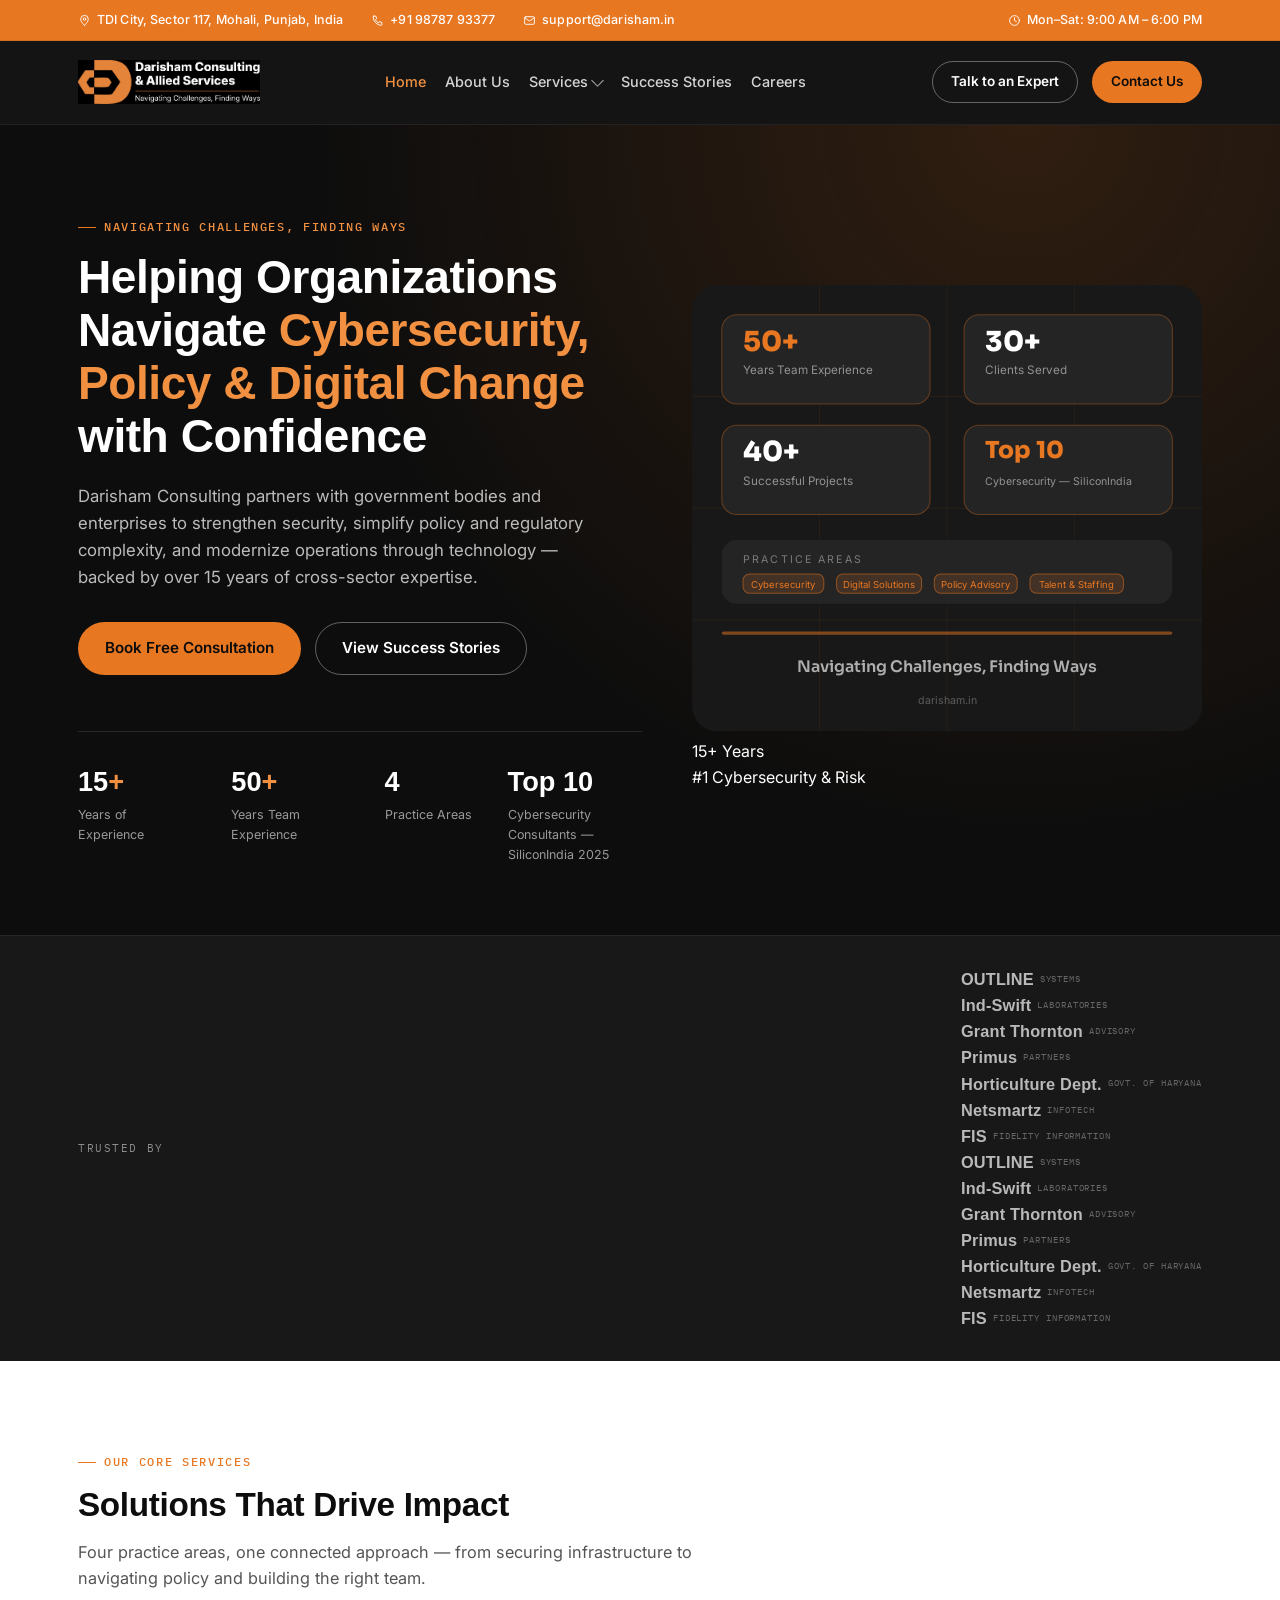
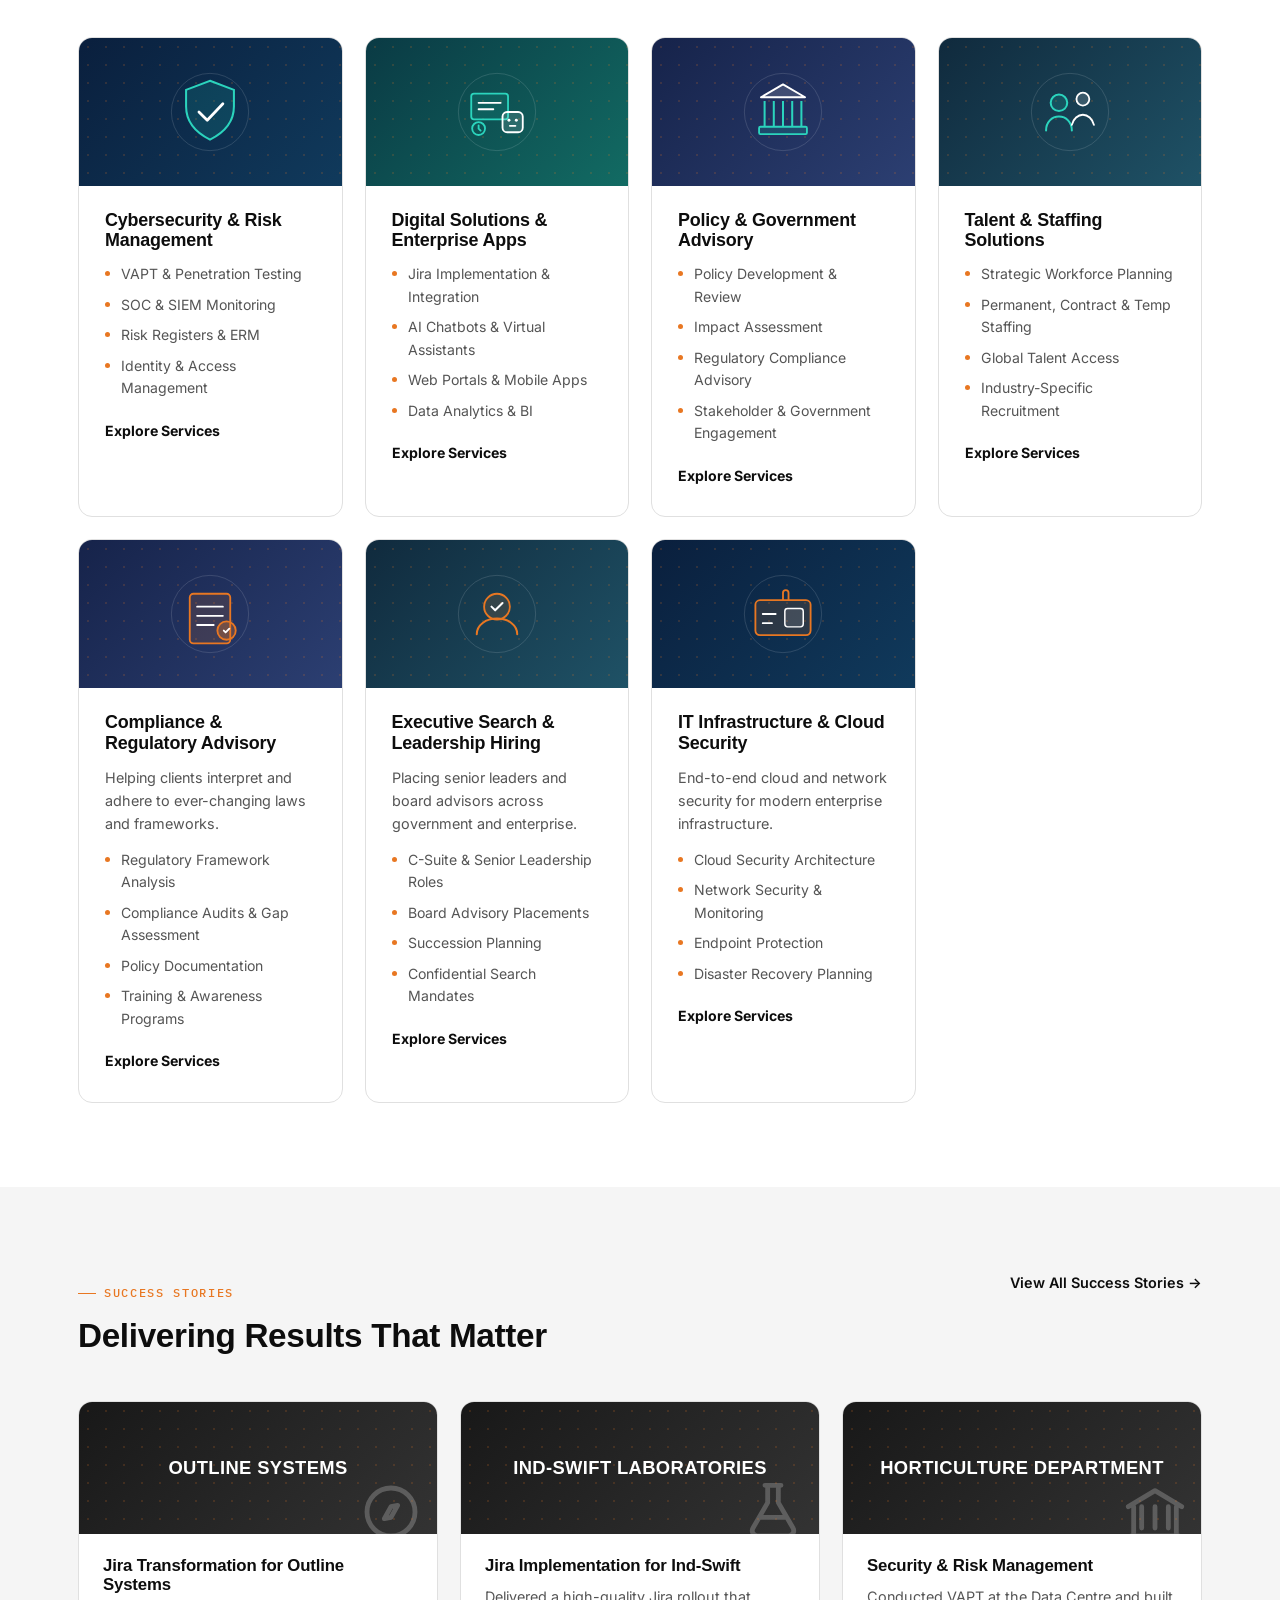
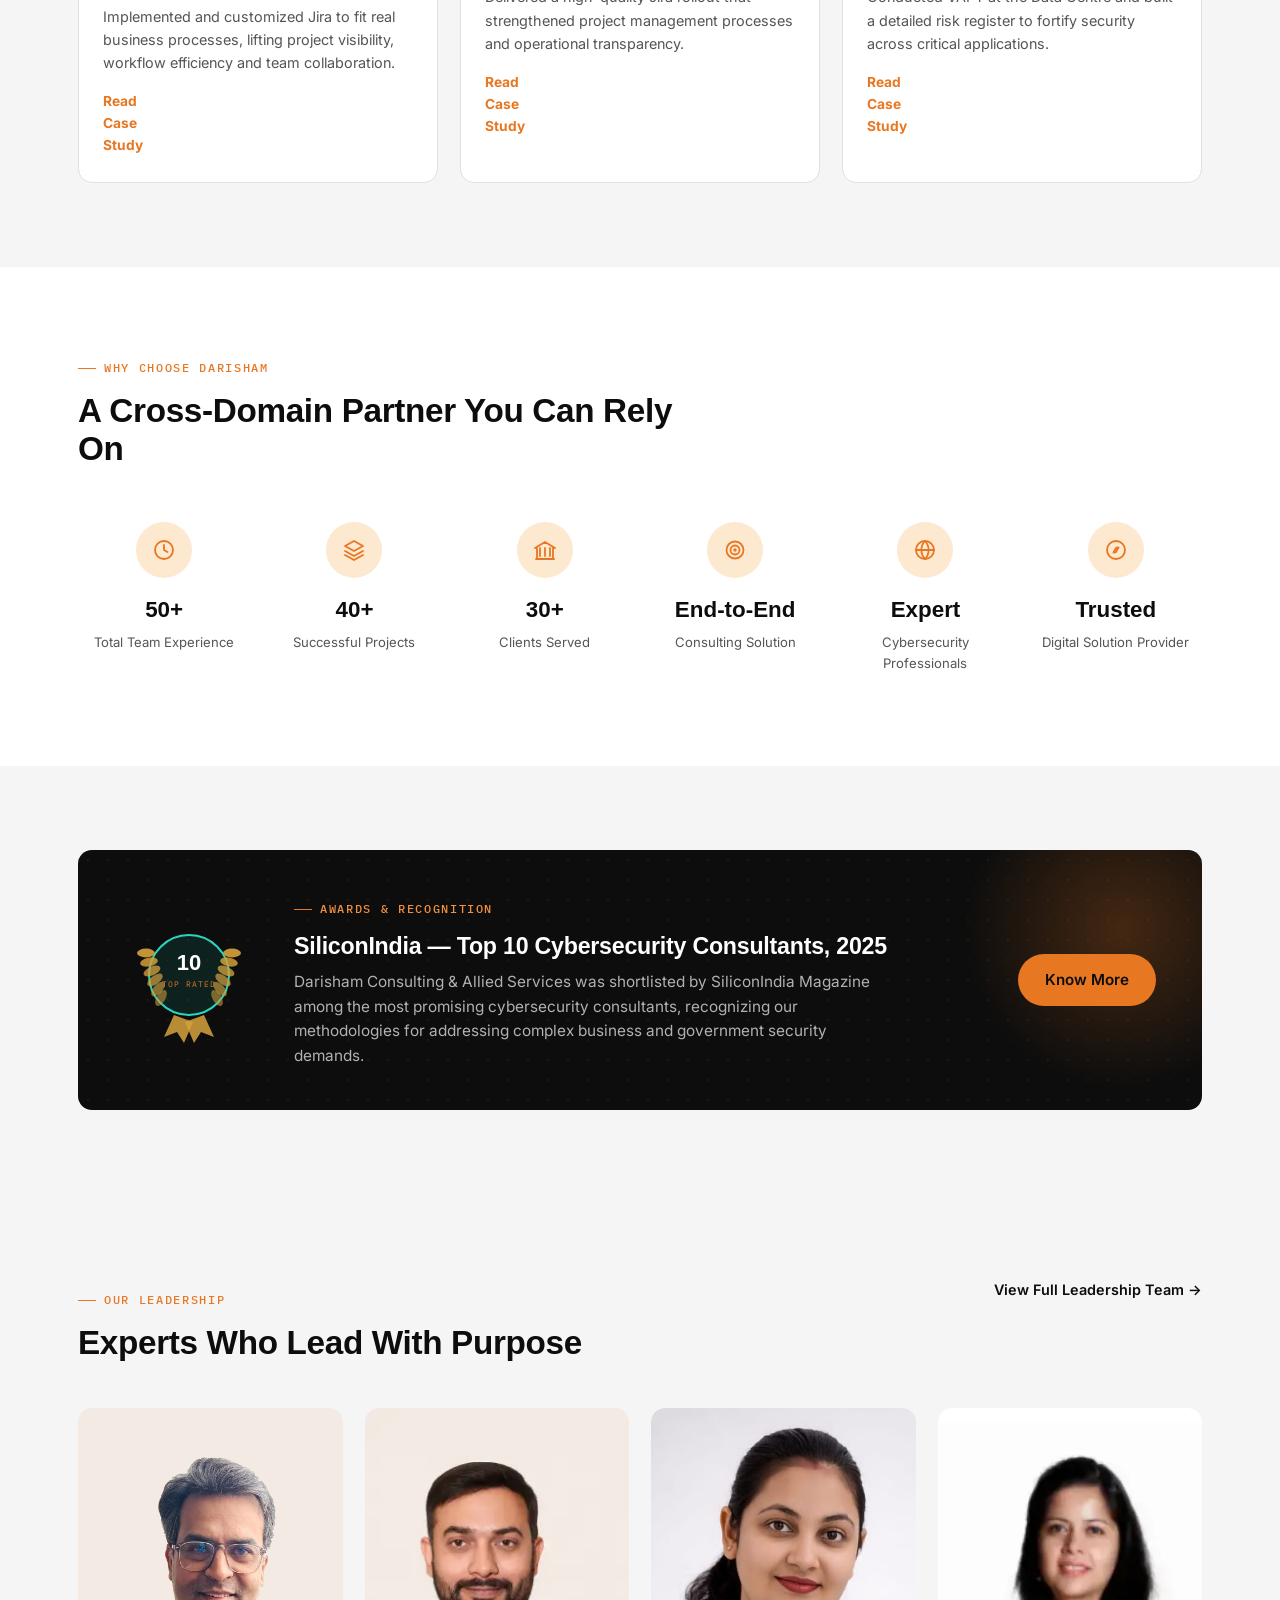
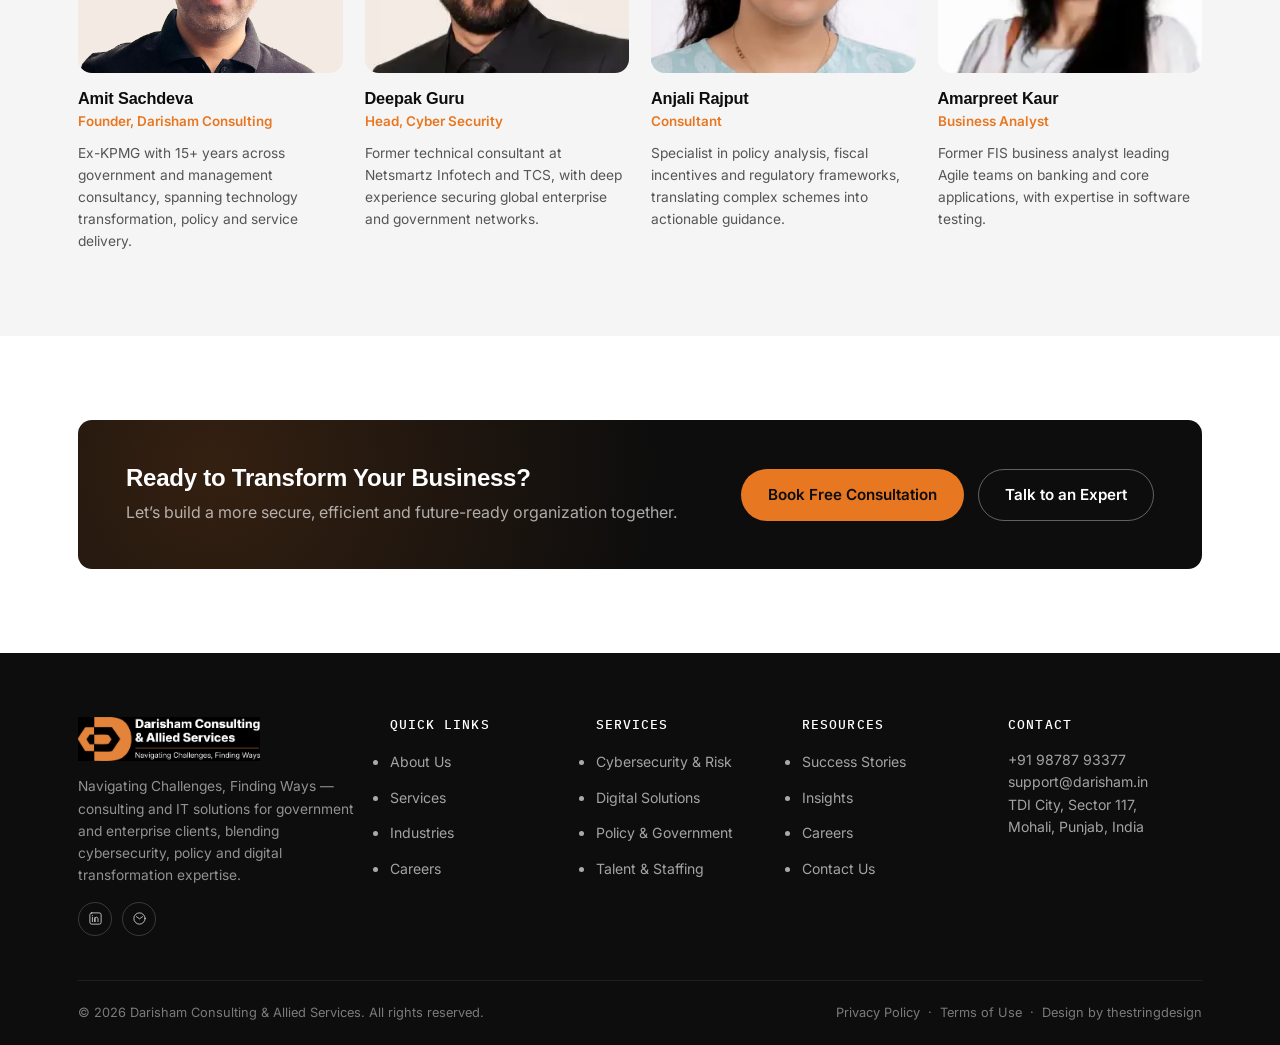
==== commit f7d35f06: "Add files via upload" ====
--- a/index.html
+++ b/index.html
@@ -7,7 +7,7 @@
 <meta name="description" content="Darisham Consulting & Allied Services helps government and enterprise clients with cybersecurity, policy advisory, digital transformation and staffing solutions."/>
 <link rel="preconnect" href="https://fonts.googleapis.com">
 <link rel="preconnect" href="https://fonts.gstatic.com" crossorigin>
-<link href="https://fonts.googleapis.com/css2?family=Space+Grotesk:wght@500;600;700&family=Inter:wght@400;500;600;700&family=IBM+Plex+Mono:wght@400;500&display=swap" rel="stylesheet">
+<link href="https://fonts.googleapis.com/css2?family=Sora:wght@500;600;700;800&family=Inter:wght@400;500;600;700&family=IBM+Plex+Mono:wght@400;500&display=swap" rel="stylesheet">
 <link rel="stylesheet" href="assets/style.css"/>
 
 </head>
@@ -38,7 +38,7 @@
       <span class="brand-logo-img"><img src="assets/images/darisham-logo.png" alt="Darisham Consulting &amp; Allied Services" height="44"/></span>
     </a>
     <nav class="nav">
-      <ul class="nav-list"><li class="active"><a href="index.html" class="nav-link">Home</a></li><li class=""><a href="about.html" class="nav-link">About Us</a></li><li class=""><a href="services.html" class="nav-link">Services<span class="caret"></span></a><div class="dropdown"><a href="services-cybersecurity-risk.html"><strong>Cybersecurity & Risk Management</strong><span>VAPT, SOC, ERM & compliance</span></a><a href="services-digital-solutions.html"><strong>Digital Solutions & Enterprise Applications</strong><span>Jira, AI, portals & analytics</span></a><a href="services-policy-government.html"><strong>Policy & Government Advisory</strong><span>Policy, impact & advocacy</span></a><a href="services-staffing.html"><strong>Talent & Staffing Solutions</strong><span>Workforce planning & recruitment</span></a></div></li><li class=""><a href="industries.html" class="nav-link">Industries</a></li><li class=""><a href="success-stories.html" class="nav-link">Success Stories</a></li><li class=""><a href="insights.html" class="nav-link">Insights</a></li><li class=""><a href="careers.html" class="nav-link">Careers</a></li></ul>
+      <ul class="nav-list"><li class="active"><a href="index.html" class="nav-link">Home</a></li><li class=""><a href="about.html" class="nav-link">About Us</a></li><li class=""><a href="services.html" class="nav-link">Services<span class="caret"></span></a><div class="dropdown"><a href="services-cybersecurity-risk.html"><strong>Cybersecurity & Risk Management</strong><span>VAPT, SOC, ERM & compliance</span></a><a href="services-digital-solutions.html"><strong>Digital Solutions & Enterprise Applications</strong><span>Jira, AI, portals & analytics</span></a><a href="services-policy-government.html"><strong>Policy & Government Advisory</strong><span>Policy, impact & advocacy</span></a><a href="services-staffing.html"><strong>Talent & Staffing Solutions</strong><span>Workforce planning & recruitment</span></a></div></li><li class=""><a href="success-stories.html" class="nav-link">Success Stories</a></li><li class=""><a href="careers.html" class="nav-link">Careers</a></li></ul>
     </nav>
     <div class="header-cta">
       <a href="contact.html" class="btn btn-ghost btn-sm">Talk to an Expert</a>
@@ -48,7 +48,7 @@
   </div>
 </header>
 <div class="mobile-nav">
-  <a href="index.html">Home</a><a href="about.html">About Us</a><a href="services.html">Services</a><div class="sub"><a href="services-cybersecurity-risk.html">Cybersecurity & Risk Management</a><a href="services-digital-solutions.html">Digital Solutions & Enterprise Applications</a><a href="services-policy-government.html">Policy & Government Advisory</a><a href="services-staffing.html">Talent & Staffing Solutions</a></div><a href="industries.html">Industries</a><a href="success-stories.html">Success Stories</a><a href="insights.html">Insights</a><a href="careers.html">Careers</a>
+  <a href="index.html">Home</a><a href="about.html">About Us</a><a href="services.html">Services</a><div class="sub"><a href="services-cybersecurity-risk.html">Cybersecurity & Risk Management</a><a href="services-digital-solutions.html">Digital Solutions & Enterprise Applications</a><a href="services-policy-government.html">Policy & Government Advisory</a><a href="services-staffing.html">Talent & Staffing Solutions</a></div><a href="success-stories.html">Success Stories</a><a href="careers.html">Careers</a>
   <a href="contact.html" class="btn btn-primary">Contact Us</a>
 </div>
 <section class="hero">
@@ -63,51 +63,78 @@
       </div>
       <div class="hero-stats">
         <div class="hero-stat"><div class="num">15<span>+</span></div><div class="label">Years of Experience</div></div>
-        <div class="hero-stat"><div class="num">30<span>+</span></div><div class="label">Years Combined Leadership</div></div>
+        <div class="hero-stat"><div class="num">50<span>+</span></div><div class="label">Years Team Experience</div></div>
         <div class="hero-stat"><div class="num">4</div><div class="label">Practice Areas</div></div>
         <div class="hero-stat"><div class="num">Top 10</div><div class="label">Cybersecurity Consultants &mdash; SiliconIndia 2025</div></div>
       </div>
     </div>
     <div class="hero-visual">
-      <svg class="pathway-svg" viewBox="0 0 420 420" fill="none" xmlns="http://www.w3.org/2000/svg">
-  <defs>
-    <radialGradient id="heroGlow" cx="50%" cy="35%" r="60%">
-      <stop offset="0%" stop-color="#14b8a6" stop-opacity="0.28"/>
-      <stop offset="100%" stop-color="#14b8a6" stop-opacity="0"/>
-    </radialGradient>
-    <linearGradient id="trailGrad" x1="0" y1="0" x2="1" y2="0">
-      <stop offset="0%" stop-color="#2bd4bd" stop-opacity="0"/>
-      <stop offset="55%" stop-color="#2bd4bd" stop-opacity="0.9"/>
-      <stop offset="100%" stop-color="#ffffff" stop-opacity="0.9"/>
-    </linearGradient>
-  </defs>
-  <circle cx="210" cy="180" r="190" fill="url(#heroGlow)"/>
-  <circle cx="210" cy="210" r="170" stroke="rgba(255,255,255,0.07)" stroke-width="1"/>
-  <circle cx="210" cy="210" r="125" stroke="rgba(255,255,255,0.07)" stroke-width="1"/>
-  <g><rect x="10" y="210" width="34" height="150" fill="rgba(43,212,189,0.55)" opacity="0.14"/><rect x="15" y="220" width="4" height="6" fill="#E87722" opacity="0.61"/><rect x="26" y="220" width="4" height="6" fill="#ffffff" opacity="0.45"/><rect x="15" y="240" width="4" height="6" fill="#ffffff" opacity="0.27"/><rect x="26" y="240" width="4" height="6" fill="#E87722" opacity="0.3"/><rect x="15" y="260" width="4" height="6" fill="#ffffff" opacity="0.32"/><rect x="26" y="260" width="4" height="6" fill="#ffffff" opacity="0.77"/><rect x="15" y="280" width="4" height="6" fill="#E87722" opacity="0.79"/><rect x="26" y="280" width="4" height="6" fill="#ffffff" opacity="0.41"/><rect x="15" y="300" width="4" height="6" fill="#E87722" opacity="0.42"/><rect x="15" y="320" width="4" height="6" fill="#ffffff" opacity="0.6"/><rect x="26" y="320" width="4" height="6" fill="#ffffff" opacity="0.28"/><rect x="52" y="150" width="26" height="210" fill="rgba(43,212,189,0.7)" opacity="0.14"/><rect x="57" y="160" width="4" height="6" fill="#E87722" opacity="0.62"/><rect x="68" y="160" width="4" height="6" fill="#E87722" opacity="0.57"/><rect x="57" y="180" width="4" height="6" fill="#E87722" opacity="0.69"/><rect x="57" y="200" width="4" height="6" fill="#ffffff" opacity="0.54"/><rect x="68" y="220" width="4" height="6" fill="#ffffff" opacity="0.31"/><rect x="57" y="240" width="4" height="6" fill="#ffffff" opacity="0.33"/><rect x="68" y="240" width="4" height="6" fill="#E87722" opacity="0.62"/><rect x="68" y="260" width="4" height="6" fill="#ffffff" opacity="0.42"/><rect x="68" y="280" width="4" height="6" fill="#ffffff" opacity="0.5"/><rect x="57" y="320" width="4" height="6" fill="#ffffff" opacity="0.28"/><rect x="86" y="240" width="40" height="120" fill="rgba(43,212,189,0.5)" opacity="0.14"/><rect x="91" y="270" width="4" height="6" fill="#E87722" opacity="0.62"/><rect x="102" y="270" width="4" height="6" fill="#E87722" opacity="0.34"/><rect x="113" y="270" width="4" height="6" fill="#E87722" opacity="0.67"/><rect x="91" y="290" width="4" height="6" fill="#E87722" opacity="0.47"/><rect x="113" y="290" width="4" height="6" fill="#E87722" opacity="0.55"/><rect x="91" y="330" width="4" height="6" fill="#E87722" opacity="0.45"/><rect x="134" y="110" width="22" height="250" fill="rgba(43,212,189,0.85)" opacity="0.14"/><rect x="139" y="120" width="4" height="6" fill="#E87722" opacity="0.38"/><rect x="139" y="140" width="4" height="6" fill="#E87722" opacity="0.57"/><rect x="139" y="160" width="4" height="6" fill="#E87722" opacity="0.48"/><rect x="139" y="180" width="4" height="6" fill="#ffffff" opacity="0.77"/><rect x="139" y="220" width="4" height="6" fill="#ffffff" opacity="0.62"/><rect x="139" y="240" width="4" height="6" fill="#ffffff" opacity="0.68"/><rect x="139" y="300" width="4" height="6" fill="#E87722" opacity="0.31"/><rect x="164" y="180" width="46" height="180" fill="rgba(43,212,189,0.65)" opacity="0.14"/><rect x="169" y="190" width="4" height="6" fill="#E87722" opacity="0.36"/><rect x="180" y="190" width="4" height="6" fill="#E87722" opacity="0.28"/><rect x="191" y="190" width="4" height="6" fill="#E87722" opacity="0.31"/><rect x="169" y="210" width="4" height="6" fill="#E87722" opacity="0.73"/><rect x="191" y="210" width="4" height="6" fill="#E87722" opacity="0.44"/><rect x="169" y="230" width="4" height="6" fill="#E87722" opacity="0.72"/><rect x="191" y="230" width="4" height="6" fill="#E87722" opacity="0.3"/><rect x="169" y="250" width="4" height="6" fill="#E87722" opacity="0.4"/><rect x="191" y="250" width="4" height="6" fill="#E87722" opacity="0.77"/><rect x="169" y="270" width="4" height="6" fill="#E87722" opacity="0.55"/><rect x="180" y="270" width="4" height="6" fill="#ffffff" opacity="0.79"/><rect x="180" y="290" width="4" height="6" fill="#E87722" opacity="0.34"/><rect x="169" y="310" width="4" height="6" fill="#ffffff" opacity="0.43"/><rect x="180" y="310" width="4" height="6" fill="#ffffff" opacity="0.79"/><rect x="218" y="130" width="30" height="230" fill="rgba(43,212,189,0.78)" opacity="0.14"/><rect x="223" y="140" width="4" height="6" fill="#ffffff" opacity="0.45"/><rect x="234" y="140" width="4" height="6" fill="#E87722" opacity="0.4"/><rect x="223" y="160" width="4" height="6" fill="#ffffff" opacity="0.78"/><rect x="234" y="160" width="4" height="6" fill="#ffffff" opacity="0.79"/><rect x="234" y="180" width="4" height="6" fill="#E87722" opacity="0.37"/><rect x="223" y="200" width="4" height="6" fill="#E87722" opacity="0.59"/><rect x="234" y="220" width="4" height="6" fill="#ffffff" opacity="0.69"/><rect x="223" y="240" width="4" height="6" fill="#ffffff" opacity="0.75"/><rect x="234" y="260" width="4" height="6" fill="#E87722" opacity="0.68"/><rect x="223" y="280" width="4" height="6" fill="#ffffff" opacity="0.78"/><rect x="234" y="280" width="4" height="6" fill="#E87722" opacity="0.77"/><rect x="234" y="300" width="4" height="6" fill="#E87722" opacity="0.33"/><rect x="256" y="220" width="50" height="140" fill="rgba(43,212,189,0.55)" opacity="0.14"/><rect x="261" y="230" width="4" height="6" fill="#ffffff" opacity="0.79"/><rect x="283" y="230" width="4" height="6" fill="#ffffff" opacity="0.32"/><rect x="294" y="230" width="4" height="6" fill="#ffffff" opacity="0.61"/><rect x="261" y="250" width="4" height="6" fill="#ffffff" opacity="0.49"/><rect x="294" y="250" width="4" height="6" fill="#E87722" opacity="0.41"/><rect x="261" y="270" width="4" height="6" fill="#ffffff" opacity="0.39"/><rect x="272" y="270" width="4" height="6" fill="#E87722" opacity="0.75"/><rect x="283" y="270" width="4" height="6" fill="#E87722" opacity="0.57"/><rect x="261" y="290" width="4" height="6" fill="#ffffff" opacity="0.53"/><rect x="272" y="290" width="4" height="6" fill="#ffffff" opacity="0.26"/><rect x="283" y="290" width="4" height="6" fill="#E87722" opacity="0.25"/><rect x="261" y="310" width="4" height="6" fill="#E87722" opacity="0.65"/><rect x="272" y="310" width="4" height="6" fill="#E87722" opacity="0.54"/><rect x="283" y="310" width="4" height="6" fill="#ffffff" opacity="0.31"/><rect x="294" y="310" width="4" height="6" fill="#E87722" opacity="0.4"/><rect x="272" y="330" width="4" height="6" fill="#ffffff" opacity="0.67"/><rect x="294" y="330" width="4" height="6" fill="#ffffff" opacity="0.53"/><rect x="314" y="165" width="24" height="195" fill="rgba(43,212,189,0.7)" opacity="0.14"/><rect x="319" y="175" width="4" height="6" fill="#ffffff" opacity="0.5"/><rect x="330" y="175" width="4" height="6" fill="#E87722" opacity="0.77"/><rect x="330" y="215" width="4" height="6" fill="#ffffff" opacity="0.77"/><rect x="330" y="235" width="4" height="6" fill="#E87722" opacity="0.49"/><rect x="319" y="255" width="4" height="6" fill="#E87722" opacity="0.29"/><rect x="319" y="295" width="4" height="6" fill="#ffffff" opacity="0.61"/><rect x="330" y="295" width="4" height="6" fill="#ffffff" opacity="0.78"/><rect x="319" y="315" width="4" height="6" fill="#ffffff" opacity="0.47"/><rect x="330" y="315" width="4" height="6" fill="#ffffff" opacity="0.71"/><rect x="346" y="100" width="36" height="260" fill="rgba(43,212,189,0.92)" opacity="0.14"/><rect x="351" y="110" width="4" height="6" fill="#E87722" opacity="0.53"/><rect x="362" y="110" width="4" height="6" fill="#E87722" opacity="0.43"/><rect x="351" y="130" width="4" height="6" fill="#ffffff" opacity="0.49"/><rect x="362" y="130" width="4" height="6" fill="#E87722" opacity="0.59"/><rect x="373" y="130" width="4" height="6" fill="#E87722" opacity="0.79"/><rect x="373" y="150" width="4" height="6" fill="#E87722" opacity="0.27"/><rect x="362" y="170" width="4" height="6" fill="#E87722" opacity="0.48"/><rect x="362" y="190" width="4" height="6" fill="#E87722" opacity="0.76"/><rect x="373" y="190" width="4" height="6" fill="#ffffff" opacity="0.3"/><rect x="351" y="210" width="4" height="6" fill="#ffffff" opacity="0.48"/><rect x="362" y="210" width="4" height="6" fill="#ffffff" opacity="0.6"/><rect x="351" y="230" width="4" height="6" fill="#ffffff" opacity="0.29"/><rect x="373" y="230" width="4" height="6" fill="#E87722" opacity="0.55"/><rect x="362" y="250" width="4" height="6" fill="#E87722" opacity="0.54"/><rect x="373" y="250" width="4" height="6" fill="#E87722" opacity="0.34"/><rect x="351" y="270" width="4" height="6" fill="#E87722" opacity="0.42"/><rect x="362" y="270" width="4" height="6" fill="#ffffff" opacity="0.41"/><rect x="373" y="270" width="4" height="6" fill="#E87722" opacity="0.44"/><rect x="351" y="290" width="4" height="6" fill="#E87722" opacity="0.26"/><rect x="373" y="290" width="4" height="6" fill="#E87722" opacity="0.51"/><rect x="362" y="310" width="4" height="6" fill="#ffffff" opacity="0.49"/><rect x="373" y="310" width="4" height="6" fill="#ffffff" opacity="0.47"/><rect x="390" y="195" width="28" height="165" fill="rgba(43,212,189,0.6)" opacity="0.14"/><rect x="395" y="205" width="4" height="6" fill="#ffffff" opacity="0.79"/><rect x="406" y="205" width="4" height="6" fill="#ffffff" opacity="0.64"/><rect x="406" y="225" width="4" height="6" fill="#E87722" opacity="0.28"/><rect x="395" y="245" width="4" height="6" fill="#E87722" opacity="0.66"/><rect x="406" y="245" width="4" height="6" fill="#E87722" opacity="0.3"/><rect x="406" y="285" width="4" height="6" fill="#E87722" opacity="0.41"/><rect x="395" y="305" width="4" height="6" fill="#E87722" opacity="0.5"/><rect x="406" y="305" width="4" height="6" fill="#ffffff" opacity="0.78"/><rect x="395" y="325" width="4" height="6" fill="#E87722" opacity="0.78"/><rect x="406" y="325" width="4" height="6" fill="#E87722" opacity="0.25"/></g>
-  <path d="M0 360h420" stroke="rgba(255,255,255,0.08)"/>
-  <path d="M30 330 C 110 300, 150 250, 200 230 S 300 200, 330 130 S 380 90, 405 55" stroke="url(#trailGrad)" stroke-width="2.6" stroke-linecap="round" fill="none"/>
-  <path d="M20 300 C 100 270, 160 290, 220 260 S 320 270, 360 300" stroke="#ffffff" stroke-width="1.2" stroke-linecap="round" fill="none" opacity="0.25"/>
-  <circle cx="30" cy="330" r="5.5" fill="#E87722"/>
-  <circle cx="200" cy="230" r="5" fill="#ffffff"/>
-  <circle cx="330" cy="130" r="6" fill="#E87722"/>
-  <circle cx="405" cy="55" r="5" fill="#ffffff"/>
-  <rect x="178" y="178" width="62" height="62" rx="16" fill="rgba(20,184,166,0.14)" stroke="rgba(43,212,189,0.55)"/>
-  <path d="M209 198v18M200 207h18" stroke="#2bd4bd" stroke-width="2.4" stroke-linecap="round"/>
-</svg>
+      <div class="hero-img-panel">
+        <div class="hero-img-inner">
+          <img src="assets/images/hero-consulting.jpg" alt="Darisham Consulting professionals" class="hero-photo" onerror="this.style.display='none'"/>
+          <div class="hero-img-fallback">
+            <svg viewBox="0 0 480 420" fill="none" xmlns="http://www.w3.org/2000/svg" width="100%">
+              <rect width="480" height="420" rx="24" fill="#181818"/>
+              <line x1="0" y1="105" x2="480" y2="105" stroke="#E87722" stroke-opacity="0.07"/>
+              <line x1="0" y1="210" x2="480" y2="210" stroke="#E87722" stroke-opacity="0.07"/>
+              <line x1="0" y1="315" x2="480" y2="315" stroke="#E87722" stroke-opacity="0.07"/>
+              <line x1="120" y1="0" x2="120" y2="420" stroke="#E87722" stroke-opacity="0.07"/>
+              <line x1="240" y1="0" x2="240" y2="420" stroke="#E87722" stroke-opacity="0.07"/>
+              <line x1="360" y1="0" x2="360" y2="420" stroke="#E87722" stroke-opacity="0.07"/>
+              <rect x="28" y="28" width="196" height="84" rx="14" fill="#242424" stroke="#E87722" stroke-opacity="0.35"/>
+              <text x="48" y="62" font-family="Sora,sans-serif" font-size="26" font-weight="800" fill="#E87722">50+</text>
+              <text x="48" y="84" font-family="Inter,sans-serif" font-size="11" fill="rgba(255,255,255,0.5)">Years Team Experience</text>
+              <rect x="256" y="28" width="196" height="84" rx="14" fill="#242424" stroke="#E87722" stroke-opacity="0.35"/>
+              <text x="276" y="62" font-family="Sora,sans-serif" font-size="26" font-weight="800" fill="#ffffff">30+</text>
+              <text x="276" y="84" font-family="Inter,sans-serif" font-size="11" fill="rgba(255,255,255,0.5)">Clients Served</text>
+              <rect x="28" y="132" width="196" height="84" rx="14" fill="#242424" stroke="#E87722" stroke-opacity="0.35"/>
+              <text x="48" y="166" font-family="Sora,sans-serif" font-size="26" font-weight="800" fill="#ffffff">40+</text>
+              <text x="48" y="188" font-family="Inter,sans-serif" font-size="11" fill="rgba(255,255,255,0.5)">Successful Projects</text>
+              <rect x="256" y="132" width="196" height="84" rx="14" fill="#242424" stroke="#E87722" stroke-opacity="0.35"/>
+              <text x="276" y="163" font-family="Sora,sans-serif" font-size="22" font-weight="800" fill="#E87722">Top 10</text>
+              <text x="276" y="188" font-family="Inter,sans-serif" font-size="10" fill="rgba(255,255,255,0.5)">Cybersecurity — SiliconIndia</text>
+              <rect x="28" y="240" width="424" height="60" rx="14" fill="#242424"/>
+              <text x="48" y="262" font-family="Inter,sans-serif" font-size="10" fill="rgba(255,255,255,0.4)" letter-spacing="2">PRACTICE AREAS</text>
+              <rect x="48" y="272" width="76" height="18" rx="6" fill="#E87722" fill-opacity="0.15" stroke="#E87722" stroke-opacity="0.5"/>
+              <text x="86" y="285" font-family="Inter,sans-serif" font-size="9" fill="#E87722" text-anchor="middle">Cybersecurity</text>
+              <rect x="136" y="272" width="80" height="18" rx="6" fill="#E87722" fill-opacity="0.15" stroke="#E87722" stroke-opacity="0.5"/>
+              <text x="176" y="285" font-family="Inter,sans-serif" font-size="9" fill="#E87722" text-anchor="middle">Digital Solutions</text>
+              <rect x="228" y="272" width="78" height="18" rx="6" fill="#E87722" fill-opacity="0.15" stroke="#E87722" stroke-opacity="0.5"/>
+              <text x="267" y="285" font-family="Inter,sans-serif" font-size="9" fill="#E87722" text-anchor="middle">Policy Advisory</text>
+              <rect x="318" y="272" width="88" height="18" rx="6" fill="#E87722" fill-opacity="0.15" stroke="#E87722" stroke-opacity="0.5"/>
+              <text x="362" y="285" font-family="Inter,sans-serif" font-size="9" fill="#E87722" text-anchor="middle">Talent &amp; Staffing</text>
+              <rect x="28" y="326" width="424" height="3" rx="2" fill="#E87722" opacity="0.5"/>
+              <text x="240" y="364" font-family="Sora,sans-serif" font-size="15" font-weight="600" fill="rgba(255,255,255,0.65)" text-anchor="middle">Navigating Challenges, Finding Ways</text>
+              <text x="240" y="394" font-family="Inter,sans-serif" font-size="10" fill="rgba(255,255,255,0.3)" text-anchor="middle">darisham.in</text>
+            </svg>
+          </div>
+          <div class="hero-badge-tl"><span>15+</span> Years</div>
+          <div class="hero-badge-br"><span>#1</span> Cybersecurity &amp; Risk</div>
+        </div>
+      </div>
     </div>
   </div>
 </section>
+
 <div class="trust">
   <div class="wrap">
     <span class="trust-label">Trusted by</span>
-    <div class="trust-logos">
+    <div class="trust-logos"><div class="trust-scroll">
       <span class="logo-chip">OUTLINE<small>SYSTEMS</small></span>
       <span class="logo-chip">Ind-Swift<small>LABORATORIES</small></span>
       <span class="logo-chip">Grant Thornton<small>ADVISORY</small></span>
       <span class="logo-chip">Primus<small>PARTNERS</small></span>
       <span class="logo-chip">Horticulture Dept.<small>GOVT. OF HARYANA</small></span>
-    </div>
+      <span class="logo-chip">Netsmartz<small>INFOTECH</small></span>
+      <span class="logo-chip">FIS<small>FIDELITY INFORMATION</small></span>
+      <span class="logo-chip">OUTLINE<small>SYSTEMS</small></span>
+      <span class="logo-chip">Ind-Swift<small>LABORATORIES</small></span>
+      <span class="logo-chip">Grant Thornton<small>ADVISORY</small></span>
+      <span class="logo-chip">Primus<small>PARTNERS</small></span>
+      <span class="logo-chip">Horticulture Dept.<small>GOVT. OF HARYANA</small></span>
+      <span class="logo-chip">Netsmartz<small>INFOTECH</small></span>
+      <span class="logo-chip">FIS<small>FIDELITY INFORMATION</small></span>
+    </div></div>
   </div>
 </div><section class="section">
   <div class="wrap">
@@ -116,7 +143,7 @@
       <h2>Solutions That Drive Impact</h2>
       <p>Four practice areas, one connected approach &mdash; from securing infrastructure to navigating policy and building the right team.</p>
     </div>
-    <div class="svc-grid">
+    <div class="svc-scroll-wrap"><div class="svc-grid svc-grid-scroll">
       <div class="svc-card reveal">
         <div class="card-visual cv-cyber"><svg viewBox="0 0 100 100" fill="none" xmlns="http://www.w3.org/2000/svg">
       <circle cx="50" cy="50" r="42" stroke="rgba(255,255,255,0.15)"/>
@@ -193,7 +220,50 @@
         <a href="services-staffing.html" class="svc-link">Explore Services <svg viewBox="0 0 24 24" fill="none" stroke-width="2.4" stroke-linecap="round" stroke-linejoin="round"><line x1="4" y1="12" x2="20" y2="12"/><polyline points="13 5 20 12 13 19"/></svg></a>
         </div>
       </div>
-    </div>
+      <div class="svc-card reveal">
+        <div class="card-visual cv-policy"><svg viewBox="0 0 100 100" fill="none" xmlns="http://www.w3.org/2000/svg"><circle cx="50" cy="50" r="42" stroke="rgba(255,255,255,0.15)"/><rect x="28" y="28" width="44" height="54" rx="4" fill="rgba(232,119,34,0.14)" stroke="#E87722" stroke-width="2"/><path d="M36 42h28M36 52h28M36 62h18" stroke="#ffffff" stroke-width="2" stroke-linecap="round"/><circle cx="68" cy="68" r="10" fill="rgba(232,119,34,0.3)" stroke="#E87722" stroke-width="2"/><path d="M65 68l2 2 4-4" stroke="#ffffff" stroke-width="2" stroke-linecap="round" stroke-linejoin="round"/></svg></div>
+        <div class="card-body">
+          <h3>Compliance &amp; Regulatory Advisory</h3>
+          <p style="font-size:0.9rem;color:var(--slate);margin-bottom:14px;">Helping clients interpret and adhere to ever-changing laws and frameworks.</p>
+          <ul>
+            <li>Regulatory Framework Analysis</li>
+            <li>Compliance Audits &amp; Gap Assessment</li>
+            <li>Policy Documentation</li>
+            <li>Training &amp; Awareness Programs</li>
+          </ul>
+          <a href="services-policy-government.html" class="svc-link">Explore Services <svg viewBox="0 0 24 24" fill="none" stroke-width="2.4" stroke-linecap="round" stroke-linejoin="round"><line x1="4" y1="12" x2="20" y2="12"/><polyline points="13 5 20 12 13 19"/></svg></a>
+        </div>
+      </div>
+      <div class="svc-card reveal">
+        <div class="card-visual cv-staff"><svg viewBox="0 0 100 100" fill="none" xmlns="http://www.w3.org/2000/svg"><circle cx="50" cy="50" r="42" stroke="rgba(255,255,255,0.15)"/><circle cx="50" cy="42" r="14" fill="rgba(232,119,34,0.14)" stroke="#E87722" stroke-width="2"/><path d="M44 42l4 4 8-8" stroke="#ffffff" stroke-width="2.2" stroke-linecap="round" stroke-linejoin="round"/><path d="M28 72c0-10 9.8-17 22-17s22 7 22 17" stroke="#E87722" stroke-width="2.2" stroke-linecap="round" fill="none"/></svg></div>
+        <div class="card-body">
+          <h3>Executive Search &amp; Leadership Hiring</h3>
+          <p style="font-size:0.9rem;color:var(--slate);margin-bottom:14px;">Placing senior leaders and board advisors across government and enterprise.</p>
+          <ul>
+            <li>C-Suite &amp; Senior Leadership Roles</li>
+            <li>Board Advisory Placements</li>
+            <li>Succession Planning</li>
+            <li>Confidential Search Mandates</li>
+          </ul>
+          <a href="services-staffing.html" class="svc-link">Explore Services <svg viewBox="0 0 24 24" fill="none" stroke-width="2.4" stroke-linecap="round" stroke-linejoin="round"><line x1="4" y1="12" x2="20" y2="12"/><polyline points="13 5 20 12 13 19"/></svg></a>
+        </div>
+      </div>
+      <div class="svc-card reveal">
+        <div class="card-visual cv-cyber"><svg viewBox="0 0 100 100" fill="none" xmlns="http://www.w3.org/2000/svg"><circle cx="50" cy="50" r="42" stroke="rgba(255,255,255,0.15)"/><rect x="20" y="35" width="60" height="38" rx="5" fill="rgba(232,119,34,0.14)" stroke="#E87722" stroke-width="2"/><path d="M28 50h14M28 60h10" stroke="#ffffff" stroke-width="2" stroke-linecap="round"/><rect x="52" y="44" width="20" height="20" rx="3" fill="rgba(255,255,255,0.1)" stroke="#ffffff" stroke-width="1.6"/><path d="M50 35v-8M50 27c0-4 6-4 6 0v8" stroke="#E87722" stroke-width="2" stroke-linecap="round"/></svg></div>
+        <div class="card-body">
+          <h3>IT Infrastructure &amp; Cloud Security</h3>
+          <p style="font-size:0.9rem;color:var(--slate);margin-bottom:14px;">End-to-end cloud and network security for modern enterprise infrastructure.</p>
+          <ul>
+            <li>Cloud Security Architecture</li>
+            <li>Network Security &amp; Monitoring</li>
+            <li>Endpoint Protection</li>
+            <li>Disaster Recovery Planning</li>
+          </ul>
+          <a href="services-cybersecurity-risk.html" class="svc-link">Explore Services <svg viewBox="0 0 24 24" fill="none" stroke-width="2.4" stroke-linecap="round" stroke-linejoin="round"><line x1="4" y1="12" x2="20" y2="12"/><polyline points="13 5 20 12 13 19"/></svg></a>
+        </div>
+      </div>
+    </div><!-- end svc-grid-scroll -->
+    </div><!-- end svc-scroll-wrap -->
   </div>
 </section><section class="section soft">
   <div class="wrap">
@@ -202,7 +272,7 @@
       <div class="eyebrow">Success Stories</div>
       <h2>Delivering Results That Matter</h2>
     </div>
-    <div class="case-grid">
+    <div class="case-scroll-wrap"><div class="case-grid case-grid-scroll">
       <div class="case-card reveal">
         <div class="case-banner"><span class="tag">OUTLINE SYSTEMS</span><span class="banner-icon"><svg viewBox="0 0 24 24" fill="none" stroke-width="1.8" stroke-linecap="round" stroke-linejoin="round"><circle cx="12" cy="12" r="9"/><path d="M14.5 9.5L12 14l-2.5.5L12 10l2.5-.5z"/></svg></span></div>
         <div class="case-body">
@@ -227,7 +297,7 @@
           <a href="success-stories.html" class="case-link">Read Case Study <svg viewBox="0 0 24 24" fill="none" stroke-width="2.4" stroke-linecap="round" stroke-linejoin="round"><line x1="4" y1="12" x2="20" y2="12"/><polyline points="13 5 20 12 13 19"/></svg></a>
         </div>
       </div>
-    </div>
+    </div></div><!-- end case-scroll-wrap -->
   </div>
 </section><section class="section">
   <div class="wrap">
@@ -236,12 +306,12 @@
       <h2>A Cross-Domain Partner You Can Rely On</h2>
     </div>
     <div class="why-grid reveal">
-      <div class="why-card"><div class="why-icon"><svg viewBox="0 0 24 24" fill="none" stroke-width="1.8" stroke-linecap="round" stroke-linejoin="round"><circle cx="12" cy="12" r="9"/><path d="M12 7v5l3.5 2"/></svg></div><div class="num">15+</div><div class="label">Years of Experience</div></div>
-      <div class="why-card"><div class="why-icon"><svg viewBox="0 0 24 24" fill="none" stroke-width="1.8" stroke-linecap="round" stroke-linejoin="round"><path d="M12 3l9 5-9 5-9-5 9-5z"/><path d="M3 13l9 5 9-5M3 17l9 5 9-5"/></svg></div><div class="num">4</div><div class="label">Integrated Practice Areas</div></div>
-      <div class="why-card"><div class="why-icon"><svg viewBox="0 0 24 24" fill="none" stroke-width="1.8" stroke-linecap="round" stroke-linejoin="round"><path d="M3 21h18M4 21V10M20 21V10M2 10l10-6 10 6M7 10v8M12 10v8M17 10v8"/></svg></div><div class="num">Govt.</div><div class="label">&amp; Enterprise Trusted</div></div>
-      <div class="why-card"><div class="why-icon"><svg viewBox="0 0 24 24" fill="none" stroke-width="1.8" stroke-linecap="round" stroke-linejoin="round"><circle cx="12" cy="12" r="8.5"/><circle cx="12" cy="12" r="4.5"/><circle cx="12" cy="12" r="0.8" fill="currentColor"/></svg></div><div class="num">End-to-End</div><div class="label">Strategy to Delivery</div></div>
-      <div class="why-card"><div class="why-icon"><svg viewBox="0 0 24 24" fill="none" stroke-width="1.8" stroke-linecap="round" stroke-linejoin="round"><circle cx="12" cy="12" r="9"/><path d="M3 12h18M12 3a13 13 0 010 18 13 13 0 010-18z"/></svg></div><div class="num">Multi-Sector</div><div class="label">Cross-Industry Reach</div></div>
-      <div class="why-card"><div class="why-icon"><svg viewBox="0 0 24 24" fill="none" stroke-width="1.8" stroke-linecap="round" stroke-linejoin="round"><circle cx="12" cy="12" r="9"/><path d="M14.5 9.5L12 14l-2.5.5L12 10l2.5-.5z"/></svg></div><div class="num">Ongoing</div><div class="label">Support &amp; Partnership</div></div>
+      <div class="why-card"><div class="why-icon"><svg viewBox="0 0 24 24" fill="none" stroke-width="1.8" stroke-linecap="round" stroke-linejoin="round"><circle cx="12" cy="12" r="9"/><path d="M12 7v5l3.5 2"/></svg></div><div class="num">50+</div><div class="label">Total Team Experience</div></div>
+      <div class="why-card"><div class="why-icon"><svg viewBox="0 0 24 24" fill="none" stroke-width="1.8" stroke-linecap="round" stroke-linejoin="round"><path d="M12 3l9 5-9 5-9-5 9-5z"/><path d="M3 13l9 5 9-5M3 17l9 5 9-5"/></svg></div><div class="num">40+</div><div class="label">Successful Projects</div></div>
+      <div class="why-card"><div class="why-icon"><svg viewBox="0 0 24 24" fill="none" stroke-width="1.8" stroke-linecap="round" stroke-linejoin="round"><path d="M3 21h18M4 21V10M20 21V10M2 10l10-6 10 6M7 10v8M12 10v8M17 10v8"/></svg></div><div class="num">30+</div><div class="label">Clients Served</div></div>
+      <div class="why-card"><div class="why-icon"><svg viewBox="0 0 24 24" fill="none" stroke-width="1.8" stroke-linecap="round" stroke-linejoin="round"><circle cx="12" cy="12" r="8.5"/><circle cx="12" cy="12" r="4.5"/><circle cx="12" cy="12" r="0.8" fill="currentColor"/></svg></div><div class="num">End-to-End</div><div class="label">Consulting Solution</div></div>
+      <div class="why-card"><div class="why-icon"><svg viewBox="0 0 24 24" fill="none" stroke-width="1.8" stroke-linecap="round" stroke-linejoin="round"><circle cx="12" cy="12" r="9"/><path d="M3 12h18M12 3a13 13 0 010 18 13 13 0 010-18z"/></svg></div><div class="num">Expert</div><div class="label">Cybersecurity Professionals</div></div>
+      <div class="why-card"><div class="why-icon"><svg viewBox="0 0 24 24" fill="none" stroke-width="1.8" stroke-linecap="round" stroke-linejoin="round"><circle cx="12" cy="12" r="9"/><path d="M14.5 9.5L12 14l-2.5.5L12 10l2.5-.5z"/></svg></div><div class="num">Trusted</div><div class="label">Digital Solution Provider</div></div>
     </div>
   </div>
 </section><section class="section soft">
@@ -274,25 +344,25 @@
     </div>
     <div class="lead-grid">
       <div class="lead-card reveal">
-        <div class="avatar avatar-photo"><img src="assets/images/team-1.jpg" alt="Amit Sachdeva" loading="lazy"/></div>
+        <div class="avatar avatar-photo blazer-photo"><img src="assets/images/team-1.jpg" alt="Amit Sachdeva" loading="lazy"/><div class="blazer-overlay"></div></div>
         <h4>Amit Sachdeva</h4>
         <div class="role">Founder, Darisham Consulting</div>
         <p class="bio">Ex-KPMG with 15+ years across government and management consultancy, spanning technology transformation, policy and service delivery.</p>
       </div>
       <div class="lead-card reveal">
-        <div class="avatar avatar-photo"><img src="assets/images/team-33.webp" alt="Deepak Guru" loading="lazy"/></div>
+        <div class="avatar avatar-photo blazer-photo"><img src="assets/images/team-33.webp" alt="Deepak Guru" loading="lazy"/><div class="blazer-overlay"></div></div>
         <h4>Deepak Guru</h4>
         <div class="role">Head, Cyber Security</div>
         <p class="bio">Former technical consultant at Netsmartz Infotech and TCS, with deep experience securing global enterprise and government networks.</p>
       </div>
       <div class="lead-card reveal">
-        <div class="avatar avatar-photo"><img src="assets/images/team-222.webp" alt="Anjali Rajput" loading="lazy"/></div>
+        <div class="avatar avatar-photo blazer-photo"><img src="assets/images/team-222.webp" alt="Anjali Rajput" loading="lazy"/><div class="blazer-overlay"></div></div>
         <h4>Anjali Rajput</h4>
         <div class="role">Consultant</div>
         <p class="bio">Specialist in policy analysis, fiscal incentives and regulatory frameworks, translating complex schemes into actionable guidance.</p>
       </div>
       <div class="lead-card reveal">
-        <div class="avatar avatar-photo"><img src="assets/images/team-4.webp" alt="Amarpreet Kaur" loading="lazy"/></div>
+        <div class="avatar avatar-photo blazer-photo"><img src="assets/images/team-4.webp" alt="Amarpreet Kaur" loading="lazy"/><div class="blazer-overlay"></div></div>
         <h4>Amarpreet Kaur</h4>
         <div class="role">Business Analyst</div>
         <p class="bio">Former FIS business analyst leading Agile teams on banking and core applications, with expertise in software testing.</p>
@@ -303,7 +373,7 @@
   <div class="wrap">
     <div class="cta-banner reveal">
       <div>
-        <h3>Ready to Modernize Your Operations?</h3>
+        <h3>Ready to Transform Your Business?</h3>
         <p>Let&rsquo;s build a more secure, efficient and future-ready organization together.</p>
       </div>
       <div class="cta-actions">
--- a/assets/style.css
+++ b/assets/style.css
@@ -0,0 +1,667 @@
+/* =========================================================
+   Darisham Consulting & Allied Services — Site Stylesheet
+   Design tokens: deep navy + signal teal, pathway motif
+   ========================================================= */
+
+:root {
+  --navy-900: #0d0d0d;
+  --navy-800: #181818;
+  --navy-700: #242424;
+  --navy-600: #333333;
+  --teal-500: #E87722;
+  --teal-400: #f09040;
+  --teal-100: #fde8d0;
+  --ink: #111111;
+  --slate: #555555;
+  --slate-light: #888888;
+  --bg-soft: #f5f5f5;
+  --bg-soft-2: #eeeeee;
+  --line: #e0e0e0;
+  --white: #ffffff;
+  --gold: #d6a23c;
+
+  --font-display: "Space Grotesk", "Segoe UI", sans-serif;
+  --font-body: "Inter", "Segoe UI", sans-serif;
+  --font-mono: "IBM Plex Mono", monospace;
+
+  --container: 1180px;
+  --radius: 14px;
+  --radius-sm: 8px;
+  --shadow-card: 0 16px 40px -20px rgba(0,0,0,0.22);
+  --shadow-soft: 0 8px 24px -12px rgba(0,0,0,0.15);
+}
+
+* { box-sizing: border-box; }
+html { scroll-behavior: smooth; }
+body {
+  margin: 0;
+  font-family: var(--font-body);
+  color: var(--ink);
+  background: var(--white);
+  line-height: 1.6;
+  -webkit-font-smoothing: antialiased;
+  padding-top: 124px; /* topbar 40px + header 84px */
+}
+img { max-width: 100%; display: block; }
+a { color: inherit; text-decoration: none; }
+ul { margin: 0; padding: 0; }
+h1, h2, h3, h4, h5 {
+  font-family: var(--font-display);
+  margin: 0;
+  line-height: 1.15;
+  letter-spacing: -0.01em;
+  color: var(--navy-900);
+}
+p { margin: 0; }
+section { position: relative; }
+
+.wrap {
+  width: 100%;
+  max-width: var(--container);
+  margin: 0 auto;
+  padding: 0 28px;
+}
+
+.eyebrow {
+  font-family: var(--font-mono);
+  text-transform: uppercase;
+  letter-spacing: 0.14em;
+  font-size: 0.74rem;
+  color: var(--teal-500);
+  display: inline-flex;
+  align-items: center;
+  gap: 8px;
+  margin-bottom: 14px;
+  font-weight: 500;
+}
+.eyebrow::before {
+  content: "";
+  width: 18px;
+  height: 1px;
+  background: var(--teal-500);
+}
+.eyebrow.on-dark { color: var(--teal-400); }
+
+.btn {
+  display: inline-flex;
+  align-items: center;
+  gap: 8px;
+  padding: 13px 26px;
+  border-radius: 999px;
+  font-family: var(--font-body);
+  font-weight: 600;
+  font-size: 0.95rem;
+  border: 1px solid transparent;
+  cursor: pointer;
+  transition: transform 0.18s ease, box-shadow 0.18s ease, background 0.18s ease, color 0.18s ease, border-color .18s ease;
+  white-space: nowrap;
+}
+.btn-primary {
+  background: var(--teal-500);
+  color: var(--navy-900);
+}
+.btn-primary:hover { background: var(--teal-400); transform: translateY(-2px); box-shadow: var(--shadow-soft); }
+.btn-ghost {
+  background: transparent;
+  color: var(--white);
+  border-color: rgba(255,255,255,0.35);
+}
+.btn-ghost:hover { border-color: var(--teal-400); color: var(--teal-400); transform: translateY(-2px); }
+.btn-dark {
+  background: var(--navy-900);
+  color: var(--white);
+}
+.btn-dark:hover { background: var(--navy-700); transform: translateY(-2px); }
+.btn-outline-dark {
+  background: transparent;
+  color: var(--navy-900);
+  border-color: var(--line);
+}
+.btn-outline-dark:hover { border-color: var(--navy-900); transform: translateY(-2px); }
+.btn-sm { padding: 9px 18px; font-size: 0.85rem; }
+
+/* ---------- Header ---------- */
+.topbar {
+  position: fixed;
+  top: 0;
+  left: 0;
+  right: 0;
+  z-index: 210;
+  background: var(--teal-500);
+  color: var(--white);
+  font-size: 0.78rem;
+  font-weight: 500;
+  letter-spacing: 0.01em;
+  border-bottom: 1px solid rgba(0,0,0,0.08);
+}
+.topbar-inner {
+  display: flex;
+  align-items: center;
+  gap: 28px;
+  height: 40px;
+  flex-wrap: nowrap;
+  overflow: hidden;
+}
+.topbar-item {
+  display: flex;
+  align-items: center;
+  gap: 6px;
+  color: var(--white);
+  text-decoration: none;
+  white-space: nowrap;
+  flex-shrink: 0;
+  transition: opacity 0.15s;
+}
+.topbar-item:hover { opacity: 0.8; }
+.topbar-item svg {
+  width: 13px; height: 13px;
+  stroke: var(--white);
+  flex-shrink: 0;
+}
+.topbar-hours { margin-left: auto; }
+.site-header {
+  position: fixed;
+  top: 40px;
+  left: 0;
+  right: 0;
+  z-index: 200;
+  background: rgba(13,13,13,0.97);
+  backdrop-filter: blur(10px);
+  border-bottom: 1px solid rgba(255,255,255,0.08);
+}
+.header-row {
+  display: flex;
+  align-items: center;
+  justify-content: space-between;
+  height: 84px;
+  gap: 16px;
+}
+.brand { display: flex; align-items: center; gap: 10px; flex-shrink: 0; min-width: 0; }
+.brand-logo-img { display: flex; align-items: center; flex-shrink: 0; }
+.brand-logo-img img { height: 44px; width: auto; display: block; object-fit: contain; }
+.brand-text { min-width: 0; white-space: nowrap; }
+.brand-name { color: var(--white); font-family: var(--font-display); font-weight: 700; font-size: 1.18rem; line-height: 1.1; white-space: nowrap; }
+.brand-sub { color: var(--slate-light); font-size: 0.6rem; letter-spacing: 0.1em; text-transform: uppercase; font-family: var(--font-mono); white-space: nowrap; display: block; }
+
+.nav { display: flex; align-items: center; gap: 22px; min-width: 0; flex-shrink: 1; }
+.nav-list { display: flex; align-items: center; gap: 19px; list-style: none; flex-wrap: nowrap; }
+.nav-list > li { position: relative; flex-shrink: 0; }
+.nav-list a.nav-link {
+  color: rgba(255,255,255,0.82);
+  font-size: 0.9rem;
+  font-weight: 500;
+  display: inline-flex;
+  align-items: center;
+  gap: 5px;
+  padding: 8px 0;
+  white-space: nowrap;
+}
+.nav-list a.nav-link:hover, .nav-list li.active > a.nav-link { color: var(--teal-400); }
+.caret { width: 9px; height: 9px; border-right: 1.6px solid currentColor; border-bottom: 1.6px solid currentColor; transform: rotate(45deg); margin-top: -3px; opacity: .8; flex-shrink: 0; }
+
+.dropdown {
+  position: absolute;
+  top: 100%;
+  left: -16px;
+  min-width: 270px;
+  background: var(--white);
+  border-radius: var(--radius-sm);
+  box-shadow: var(--shadow-card);
+  padding: 10px;
+  opacity: 0;
+  visibility: hidden;
+  transform: translateY(8px);
+  transition: all 0.18s ease;
+  white-space: normal;
+}
+.nav-list li:hover .dropdown { opacity: 1; visibility: visible; transform: translateY(0); }
+.dropdown a {
+  display: block;
+  padding: 11px 14px;
+  border-radius: 8px;
+  color: var(--ink);
+  font-size: 0.88rem;
+  font-weight: 500;
+  white-space: normal;
+}
+.dropdown a:hover { background: var(--bg-soft); color: var(--navy-900); }
+.dropdown a span { display: block; font-size: 0.76rem; color: var(--slate); font-weight: 400; margin-top: 2px; white-space: normal; }
+
+.header-cta { display: flex; align-items: center; gap: 14px; flex-shrink: 0; }
+.nav-toggle { display: none; flex-direction: column; gap: 5px; background: none; border: none; cursor: pointer; padding: 6px; flex-shrink: 0; }
+.nav-toggle span { width: 24px; height: 2px; background: var(--white); border-radius: 2px; }
+
+/* ---------- Hero ---------- */
+.hero {
+  background: radial-gradient(circle at 80% 0%, rgba(232,119,34,0.16), transparent 55%), var(--navy-900);
+  color: var(--white);
+  padding: 86px 0 70px;
+  overflow: hidden;
+  position: relative;
+}
+.hero .wrap { display: grid; grid-template-columns: 1.05fr 0.95fr; gap: 50px; align-items: center; position: relative; z-index: 2; }
+.hero h1 { font-size: clamp(2.1rem, 3.6vw, 3.05rem); color: var(--white); font-weight: 600; }
+.hero h1 .accent { color: var(--teal-400); }
+.hero p.lead { color: rgba(255,255,255,0.72); font-size: 1.05rem; margin-top: 20px; max-width: 540px; }
+.hero-actions { display: flex; gap: 14px; margin-top: 32px; flex-wrap: wrap; }
+.hero-stats { display: grid; grid-template-columns: repeat(4, auto); gap: 36px; margin-top: 56px; padding-top: 28px; border-top: 1px solid rgba(255,255,255,0.12); }
+.hero-stat .num { font-family: var(--font-display); font-size: 1.7rem; font-weight: 700; color: var(--white); }
+.hero-stat .num span { color: var(--teal-400); }
+.hero-stat .label { font-size: 0.78rem; color: rgba(255,255,255,0.58); margin-top: 2px; }
+
+.hero-visual { position: relative; }
+.pathway-svg { width: 100%; height: auto; }
+
+.page-hero {
+  background: radial-gradient(circle at 85% 10%, rgba(232,119,34,0.18), transparent 55%), var(--navy-900);
+  color: var(--white);
+  padding: 64px 0 56px;
+  text-align: left;
+}
+.page-hero .crumb { font-size: 0.82rem; color: rgba(255,255,255,0.55); margin-bottom: 16px; }
+.page-hero .crumb a:hover { color: var(--teal-400); }
+.page-hero h1 { color: var(--white); font-size: clamp(1.9rem, 3.2vw, 2.6rem); max-width: 760px; }
+.page-hero p { color: rgba(255,255,255,0.72); margin-top: 16px; max-width: 640px; font-size: 1.02rem; }
+.hero-flex { display: flex; align-items: center; justify-content: space-between; gap: 36px; }
+.hero-icon-panel {
+  flex-shrink: 0; width: 132px; height: 132px; border-radius: 24px;
+  display: flex; align-items: center; justify-content: center;
+  position: relative; z-index: 1;
+}
+.hero-icon-panel svg { width: 76px; height: 76px; }
+
+/* ---------- Trust strip ---------- */
+.trust { background: var(--navy-800); padding: 30px 0; border-top: 1px solid rgba(255,255,255,0.06); }
+.trust .wrap { display: flex; align-items: center; gap: 34px; flex-wrap: wrap; justify-content: space-between; }
+.trust-label { font-family: var(--font-mono); font-size: 0.7rem; letter-spacing: 0.14em; text-transform: uppercase; color: rgba(255,255,255,0.5); white-space: nowrap; }
+.trust-logos { display: flex; gap: 38px; flex-wrap: wrap; align-items: center; flex: 1; justify-content: flex-end; }
+.logo-chip { color: rgba(255,255,255,0.82); font-family: var(--font-display); font-weight: 700; font-size: 1.02rem; letter-spacing: 0.01em; display: flex; align-items: center; gap: 6px; opacity: 0.85; }
+.logo-chip small { display: block; font-family: var(--font-mono); font-size: 0.56rem; letter-spacing: 0.1em; color: rgba(255,255,255,0.4); font-weight: 400; }
+
+/* ---------- Sections generic ---------- */
+.section { padding: 84px 0; }
+.section.soft { background: var(--bg-soft); }
+.section-head { max-width: 640px; margin-bottom: 46px; }
+.section-head h2 { font-size: clamp(1.7rem, 2.6vw, 2.3rem); font-weight: 600; }
+.section-head p { margin-top: 14px; color: var(--slate); font-size: 1.02rem; }
+.section-head.center { margin-left: auto; margin-right: auto; text-align: center; }
+.section-foot-link { display: flex; justify-content: flex-end; margin-bottom: -18px; font-size: 0.9rem; font-weight: 600; color: var(--navy-900); }
+.section-foot-link a:hover { color: var(--teal-500); }
+
+/* ---------- Services grid ---------- */
+.svc-grid { display: grid; grid-template-columns: repeat(4, 1fr); gap: 22px; }
+.svc-grid3 { display: grid; grid-template-columns: repeat(3, 1fr); gap: 22px; }
+.svc-card {
+  background: var(--white);
+  border: 1px solid var(--line);
+  border-radius: var(--radius);
+  overflow: hidden;
+  transition: transform 0.2s ease, box-shadow 0.2s ease, border-color .2s ease;
+}
+.svc-card:hover { transform: translateY(-6px); box-shadow: var(--shadow-card); border-color: transparent; }
+.card-visual {
+  height: 148px;
+  position: relative;
+  display: flex; align-items: center; justify-content: center;
+  overflow: hidden;
+}
+.card-visual svg { width: 92px; height: 92px; position: relative; z-index: 1; }
+.cv-cyber { background: linear-gradient(135deg, #0a1f3d 0%, #103a5c 100%); }
+.cv-digital { background: linear-gradient(135deg, #0a3a44 0%, #126b63 100%); }
+.cv-policy { background: linear-gradient(135deg, #16234a 0%, #2c3f72 100%); }
+.cv-staff { background: linear-gradient(135deg, #102a3d 0%, #1f5266 100%); }
+.svc-card .card-body { padding: 24px 26px 28px; }
+.svc-icon {
+  width: 52px; height: 52px;
+  border-radius: 12px;
+  background: var(--navy-900);
+  display: grid; place-items: center;
+  margin-bottom: 20px;
+}
+.svc-icon svg { width: 24px; height: 24px; stroke: var(--teal-400); }
+.svc-card h3 { font-size: 1.12rem; margin-bottom: 12px; }
+.svc-card ul { list-style: none; display: flex; flex-direction: column; gap: 8px; margin-bottom: 18px; }
+.svc-card ul li { font-size: 0.88rem; color: var(--slate); padding-left: 16px; position: relative; }
+.svc-card ul li::before { content: ""; width: 5px; height: 5px; border-radius: 50%; background: var(--teal-500); position: absolute; left: 0; top: 8px; }
+.svc-link { font-size: 0.88rem; font-weight: 700; color: var(--navy-900); display: inline-flex; align-items: center; gap: 6px; }
+.svc-link:hover { color: var(--teal-500); }
+.svc-link svg { width: 13px; height: 13px; }
+
+/* ---------- Case studies ---------- */
+.case-grid { display: grid; grid-template-columns: repeat(3, 1fr); gap: 22px; }
+.case-card { border: 1px solid var(--line); border-radius: var(--radius); overflow: hidden; background: var(--white); transition: box-shadow .2s ease, transform .2s ease; }
+.case-card:hover { box-shadow: var(--shadow-card); transform: translateY(-4px); }
+.case-banner {
+  height: 132px;
+  display: flex; align-items: center; justify-content: center;
+  background: linear-gradient(135deg, var(--navy-800), var(--navy-600));
+  color: var(--white);
+  font-family: var(--font-display);
+  font-weight: 700;
+  font-size: 1.15rem;
+  letter-spacing: 0.02em;
+  text-align: center;
+  padding: 0 18px;
+  position: relative;
+  overflow: hidden;
+}
+.case-banner::after, .card-visual::after {
+  content: ""; position: absolute; inset: 0;
+  background-image: radial-gradient(circle, rgba(232,119,34,0.5) 1.5px, transparent 1.5px);
+  background-size: 18px 18px;
+  opacity: 0.35;
+}
+.case-banner .banner-icon { position: absolute; right: 14px; bottom: -10px; width: 64px; height: 64px; opacity: 0.22; z-index: 0; }
+.case-banner .banner-icon svg { width: 100%; height: 100%; stroke: #fff; }
+.case-banner span.tag { position: relative; z-index: 1; }
+.case-body { padding: 22px 24px 26px; }
+.case-body h3 { font-size: 1.05rem; margin-bottom: 10px; }
+.case-body p { font-size: 0.9rem; color: var(--slate); margin-bottom: 14px; }
+.case-link { font-size: 0.86rem; font-weight: 700; color: var(--teal-500); display: inline-flex; align-items: center; gap: 6px; }
+
+/* ---------- Why choose ---------- */
+.why-grid { display: grid; grid-template-columns: repeat(6, 1fr); gap: 18px; }
+.why-card { text-align: center; padding: 8px 6px; }
+.why-icon { width: 56px; height: 56px; border-radius: 50%; background: var(--teal-100); display: grid; place-items: center; margin: 0 auto 14px; }
+.why-icon svg { width: 24px; height: 24px; stroke: var(--teal-500); }
+.why-card .num { font-family: var(--font-display); font-weight: 700; font-size: 1.4rem; color: var(--navy-900); }
+.why-card .label { font-size: 0.82rem; color: var(--slate); margin-top: 4px; }
+
+/* ---------- Awards & Recognition (standalone banner) ---------- */
+.badge-banner {
+  background: var(--navy-900);
+  border-radius: var(--radius);
+  padding: 42px 46px;
+  color: var(--white);
+  position: relative;
+  overflow: hidden;
+  display: flex;
+  align-items: center;
+  gap: 40px;
+}
+.badge-banner::before {
+  content: ""; position: absolute; inset: 0;
+  background-image: radial-gradient(circle, rgba(232,119,34,0.45) 1.5px, transparent 1.5px);
+  background-size: 20px 20px;
+  opacity: 0.2;
+}
+.badge-banner::after {
+  content: ""; position: absolute; width: 320px; height: 320px; border-radius: 50%;
+  background: radial-gradient(circle, rgba(232,119,34,0.25), transparent 70%);
+  right: -80px; top: -80px;
+}
+.badge-graphic { flex-shrink: 0; width: 130px; height: 130px; position: relative; z-index: 1; }
+.badge-graphic svg { width: 100%; height: 100%; }
+.badge-content { position: relative; z-index: 1; flex: 1; }
+.badge-content .eyebrow { color: var(--teal-400); }
+.badge-content h3 { color: var(--white); font-size: 1.45rem; margin-bottom: 10px; }
+.badge-content p { color: rgba(255,255,255,0.68); font-size: 0.96rem; max-width: 600px; }
+.badge-actions { flex-shrink: 0; position: relative; z-index: 1; }
+
+/* ---------- Page hero skyline strip ---------- */
+.page-hero { overflow: hidden; }
+.page-hero-skyline { position: absolute; left: 0; right: 0; bottom: 0; height: 92px; opacity: 0.55; pointer-events: none; }
+.page-hero-skyline svg { width: 100%; height: 100%; display: block; }
+
+
+
+/* ---------- Leadership ---------- */
+.lead-grid { display: grid; grid-template-columns: repeat(4, 1fr); gap: 22px; }
+.lead-card { text-align: left; }
+.avatar {
+  width: 100%; aspect-ratio: 1; border-radius: var(--radius);
+  background: linear-gradient(135deg, var(--navy-700), var(--teal-500));
+  display: grid; place-items: center;
+  color: var(--white);
+  font-family: var(--font-display);
+  font-weight: 700;
+  font-size: 1.8rem;
+  margin-bottom: 16px;
+}
+.avatar-photo {
+  background: none;
+  overflow: hidden;
+  font-size: 0;
+}
+.avatar-photo img {
+  width: 100%; height: 100%;
+  object-fit: cover;
+  object-position: top center;
+  border-radius: var(--radius);
+  display: block;
+}
+.lead-card h4 { font-size: 1.02rem; }
+.lead-card .role { color: var(--teal-500); font-size: 0.84rem; font-weight: 600; margin-top: 3px; }
+.lead-card p.bio { font-size: 0.86rem; color: var(--slate); margin-top: 10px; }
+
+/* ---------- Testimonials ---------- */
+.testi-grid { display: grid; grid-template-columns: repeat(2, 1fr); gap: 22px; }
+.testi-card { background: var(--white); border: 1px solid var(--line); border-radius: var(--radius); padding: 30px; }
+.testi-card .quote-mark { font-family: var(--font-display); font-size: 2.4rem; color: var(--teal-500); line-height: 1; }
+.testi-card p.quote { font-size: 0.96rem; color: var(--ink); margin: 14px 0 20px; }
+.testi-foot { display: flex; align-items: center; gap: 12px; }
+.testi-foot .ini { width: 42px; height: 42px; border-radius: 50%; background: var(--navy-900); color: var(--white); display: grid; place-items: center; font-weight: 700; font-family: var(--font-display); flex-shrink: 0; }
+.testi-foot .name { font-weight: 700; font-size: 0.9rem; }
+.testi-foot .org { font-size: 0.8rem; color: var(--slate); }
+
+/* ---------- CTA banner ---------- */
+.cta-banner {
+  background: var(--navy-900);
+  background-image: radial-gradient(circle at 12% 30%, rgba(232,119,34,0.18), transparent 45%);
+  border-radius: var(--radius);
+  padding: 44px 48px;
+  display: flex; align-items: center; justify-content: space-between; gap: 30px;
+  color: var(--white);
+  flex-wrap: wrap;
+}
+.cta-banner h3 { color: var(--white); font-size: 1.5rem; }
+.cta-banner p { color: rgba(255,255,255,0.65); margin-top: 8px; }
+.cta-actions { display: flex; gap: 14px; flex-wrap: wrap; }
+
+/* ---------- Footer ---------- */
+.site-footer { background: var(--navy-900); color: rgba(255,255,255,0.65); padding-top: 64px; }
+.footer-grid { display: grid; grid-template-columns: 1.6fr 1fr 1fr 1fr 1.1fr; gap: 30px; padding-bottom: 44px; border-bottom: 1px solid rgba(255,255,255,0.08); }
+.footer-brand .brand-name { color: var(--white); }
+.footer-grid p.about { font-size: 0.86rem; margin-top: 14px; max-width: 280px; color: rgba(255,255,255,0.55); }
+.footer-col h5 { color: var(--white); font-size: 0.84rem; text-transform: uppercase; letter-spacing: 0.08em; margin-bottom: 16px; font-family: var(--font-mono); font-weight: 500; }
+.footer-col ul { display: flex; flex-direction: column; gap: 10px; }
+.footer-col a { font-size: 0.88rem; color: rgba(255,255,255,0.62); }
+.footer-col a:hover { color: var(--teal-400); }
+.footer-col .contact-line { font-size: 0.88rem; color: rgba(255,255,255,0.62); display: flex; gap: 9px; }
+.footer-bottom { display: flex; justify-content: space-between; padding: 22px 0; font-size: 0.8rem; color: rgba(255,255,255,0.45); flex-wrap: wrap; gap: 10px; }
+.footer-bottom a:hover { color: var(--teal-400); }
+.social-row { display: flex; gap: 10px; margin-top: 16px; }
+.social-row a { width: 34px; height: 34px; border-radius: 50%; border: 1px solid rgba(255,255,255,0.18); display: grid; place-items: center; }
+.social-row a svg { width: 15px; height: 15px; stroke: rgba(255,255,255,0.7); }
+.social-row a:hover { border-color: var(--teal-400); background: rgba(232,119,34,0.12); }
+
+/* ---------- Industries ---------- */
+.industry-grid { display: grid; grid-template-columns: repeat(3, 1fr); gap: 20px; }
+.industry-card { border: 1px solid var(--line); border-radius: var(--radius); padding: 26px; transition: box-shadow .2s ease, transform .2s ease; }
+.industry-card:hover { box-shadow: var(--shadow-card); transform: translateY(-4px); }
+.industry-card .ico { width: 56px; height: 56px; border-radius: 14px; background: linear-gradient(135deg, var(--navy-800), var(--navy-600)); display: grid; place-items: center; margin-bottom: 18px; }
+.industry-card .ico svg { width: 26px; height: 26px; stroke: var(--teal-400); }
+.industry-card h3 { font-size: 1.02rem; margin-bottom: 8px; }
+.industry-card p { font-size: 0.88rem; color: var(--slate); }
+
+/* ---------- Insights / Blog ---------- */
+.blog-grid { display: grid; grid-template-columns: repeat(3, 1fr); gap: 22px; }
+.blog-card { border: 1px solid var(--line); border-radius: var(--radius); overflow: hidden; background: var(--white); transition: box-shadow .2s ease, transform .2s ease; }
+.blog-card:hover { box-shadow: var(--shadow-card); transform: translateY(-4px); }
+.blog-banner { height: 150px; background: linear-gradient(135deg, var(--teal-500), var(--navy-700)); position: relative; overflow: hidden; }
+.blog-banner span.date-pill { position: absolute; bottom: 12px; left: 16px; font-family: var(--font-mono); font-size: 0.72rem; color: rgba(255,255,255,0.85); background: rgba(0,0,0,0.45); padding: 4px 9px; border-radius: 999px; z-index: 1; }
+.blog-banner .blog-icon { position: absolute; right: 14px; bottom: -8px; width: 60px; height: 60px; opacity: 0.25; }
+.blog-banner .blog-icon svg { width: 100%; height: 100%; stroke: #fff; }
+.blog-body { padding: 22px 24px 26px; }
+.blog-body .date { font-size: 0.76rem; color: var(--slate-light); font-family: var(--font-mono); }
+.blog-body h3 { font-size: 1.04rem; margin: 10px 0; }
+.blog-body p { font-size: 0.88rem; color: var(--slate); margin-bottom: 14px; }
+
+/* ---------- About page ---------- */
+.about-flex { display: grid; grid-template-columns: 1fr 1fr; gap: 50px; align-items: center; }
+.about-stats { display: grid; grid-template-columns: repeat(2,1fr); gap: 18px; margin-top: 26px; }
+.about-stats .stat { background: var(--bg-soft); border-radius: var(--radius-sm); padding: 18px 20px; }
+.about-stats .stat .num { font-family: var(--font-display); font-weight: 700; font-size: 1.5rem; color: var(--navy-900); }
+.about-stats .stat .num span { color: var(--teal-500); }
+.about-stats .stat .label { font-size: 0.82rem; color: var(--slate); margin-top: 2px; }
+
+.pillar-grid { display: grid; grid-template-columns: repeat(3,1fr); gap: 22px; }
+.pillar-card { padding: 28px; border-radius: var(--radius); background: var(--bg-soft); }
+.pillar-card h3 { font-size: 1.05rem; margin-bottom: 12px; }
+.pillar-card ul { display: flex; flex-direction: column; gap: 9px; margin-top: 10px; }
+.pillar-card li { font-size: 0.88rem; color: var(--slate); padding-left: 16px; position: relative; }
+.pillar-card li::before { content: ""; width: 5px; height: 5px; border-radius: 50%; background: var(--teal-500); position: absolute; left: 0; top: 7px; }
+
+/* ---------- Service detail page ---------- */
+.detail-flex { display: grid; grid-template-columns: 1.3fr 0.95fr; gap: 50px; align-items: start; }
+.detail-block { margin-bottom: 34px; }
+.detail-block h2 { font-size: 1.4rem; margin-bottom: 14px; }
+.detail-block p { color: var(--slate); font-size: 0.98rem; margin-bottom: 12px; }
+.detail-list { display: flex; flex-direction: column; gap: 12px; margin-top: 14px; }
+.detail-list li { list-style: none; display: flex; gap: 12px; align-items: flex-start; font-size: 0.94rem; color: var(--ink); }
+.detail-list .tick { width: 20px; height: 20px; border-radius: 50%; background: var(--teal-100); display: grid; place-items: center; flex-shrink: 0; margin-top: 2px; }
+.detail-list .tick svg { width: 11px; height: 11px; stroke: var(--teal-500); }
+.cap-card { background: var(--bg-soft); border-radius: var(--radius); padding: 24px 26px; margin-bottom: 16px; }
+.cap-card h4 { font-size: 1rem; margin-bottom: 10px; }
+.cap-card p.lead-text { font-size: 0.88rem; color: var(--slate); margin-bottom: 12px; }
+.side-card { background: var(--navy-900); border-radius: var(--radius); padding: 28px 26px; color: var(--white); margin-bottom: 22px; }
+.side-card h4 { color: var(--white); font-size: 1rem; margin-bottom: 14px; }
+.side-card ul { display: flex; flex-direction: column; gap: 11px; }
+.side-card li { font-size: 0.86rem; color: rgba(255,255,255,0.72); padding-left: 16px; position: relative; list-style: none; }
+.side-card li::before { content: ""; width: 5px; height: 5px; border-radius: 50%; background: var(--teal-400); position: absolute; left: 0; top: 7px; }
+.side-card.light { background: var(--bg-soft); color: var(--ink); }
+.side-card.light h4 { color: var(--navy-900); }
+.side-card.light li { color: var(--slate); }
+.side-card.light li::before { background: var(--teal-500); }
+.stat-line { display: flex; justify-content: space-between; padding: 12px 0; border-bottom: 1px solid var(--line); font-size: 0.9rem; }
+.stat-line:last-child { border-bottom: none; }
+.stat-line b { font-family: var(--font-display); color: var(--navy-900); }
+
+/* ---------- Contact page ---------- */
+.contact-flex { display: grid; grid-template-columns: 0.95fr 1.15fr; gap: 50px; }
+.contact-info { display: flex; flex-direction: column; gap: 22px; }
+.info-row { display: flex; gap: 16px; align-items: flex-start; }
+.info-row .ico { width: 46px; height: 46px; border-radius: 12px; background: var(--bg-soft); display: grid; place-items: center; flex-shrink: 0; }
+.info-row .ico svg { width: 20px; height: 20px; stroke: var(--navy-800); }
+.info-row h4 { font-size: 0.95rem; margin-bottom: 4px; }
+.info-row p { font-size: 0.9rem; color: var(--slate); }
+.form-card { background: var(--bg-soft); border-radius: var(--radius); padding: 34px; }
+.form-grid { display: grid; grid-template-columns: 1fr 1fr; gap: 16px; }
+.form-grid .full { grid-column: 1 / -1; }
+.form-grid label { font-size: 0.84rem; font-weight: 600; color: var(--navy-900); margin-bottom: 7px; display: block; }
+.form-grid input, .form-grid textarea {
+  width: 100%; border: 1px solid var(--line); border-radius: 8px; padding: 12px 14px;
+  font-family: var(--font-body); font-size: 0.92rem; background: var(--white);
+}
+.form-grid input:focus, .form-grid textarea:focus { outline: 2px solid var(--teal-400); border-color: transparent; }
+.map-frame { border-radius: var(--radius); overflow: hidden; border: 1px solid var(--line); margin-top: 30px; }
+.map-frame iframe { width: 100%; height: 320px; border: 0; display: block; }
+
+/* ---------- Careers ---------- */
+.value-grid { display: grid; grid-template-columns: repeat(4, 1fr); gap: 20px; }
+.value-card { text-align: center; padding: 26px 18px; border-radius: var(--radius); background: var(--bg-soft); }
+.value-card .ico { width: 50px; height: 50px; border-radius: 50%; background: var(--white); display: grid; place-items: center; margin: 0 auto 14px; }
+.value-card .ico svg { width: 22px; height: 22px; stroke: var(--teal-500); }
+.value-card h4 { font-size: 0.95rem; margin-bottom: 8px; }
+.value-card p { font-size: 0.84rem; color: var(--slate); }
+
+.process-row { display: grid; grid-template-columns: repeat(4, 1fr); gap: 20px; }
+.process-step { padding: 22px 4px; border-top: 2px solid var(--teal-500); }
+.process-step .step-no { font-family: var(--font-mono); font-size: 0.78rem; color: var(--teal-500); }
+.process-step h4 { font-size: 0.96rem; margin: 8px 0; }
+.process-step p { font-size: 0.85rem; color: var(--slate); }
+
+/* ---------- Utilities ---------- */
+.divider { height: 1px; background: var(--line); margin: 0; }
+.center-text { text-align: center; }
+
+/* ---------- Responsive ---------- */
+/* Header: switch to hamburger before the 7 nav items + buttons ever get tight */
+@media (max-width: 1180px) {
+  .nav-list, .header-cta .btn-ghost { display: none; }
+  .nav-toggle { display: flex; }
+  .header-row { height: 76px; }
+  .mobile-nav { top: 116px; } /* 40 topbar + 76 header */
+  .site-header { top: 40px; }
+  body { padding-top: 116px; }
+  /* Hide address on mid screens */
+  .topbar-item:first-child { display: none; }
+}
+@media (max-width: 1000px) {
+  .svc-grid { grid-template-columns: repeat(2, 1fr); }
+  .svc-grid3 { grid-template-columns: repeat(2, 1fr); }
+  .case-grid, .lead-grid, .industry-grid, .blog-grid, .pillar-grid { grid-template-columns: repeat(2, 1fr); }
+  .why-grid { grid-template-columns: repeat(3, 1fr); }
+  .footer-grid { grid-template-columns: 1fr 1fr; }
+  .hero .wrap, .about-flex, .detail-flex, .contact-flex, .why-flex { grid-template-columns: 1fr; }
+  .hero-visual { order: -1; max-width: 420px; margin: 0 auto; }
+  .value-grid, .process-row, .testi-grid, .form-grid { grid-template-columns: 1fr 1fr; }
+  .wrap { padding: 0 22px; }
+}
+@media (max-width: 720px) {
+  .badge-banner { flex-direction: column; text-align: center; padding: 32px 26px; gap: 22px; }
+  .badge-content p { max-width: 100%; }
+  .header-row { height: 66px; }
+  .mobile-nav { top: 66px; padding: 20px 22px; }
+  .brand-sub { font-size: 0.56rem; }
+  .hero { padding: 44px 0 40px; }
+  .hero-actions { flex-direction: column; align-items: stretch; }
+  .hero-actions .btn { width: 100%; justify-content: center; }
+  .hero-stats { grid-template-columns: repeat(2, 1fr); gap: 18px 16px; margin-top: 38px; padding-top: 22px; }
+  .svc-grid, .svc-grid3, .case-grid, .lead-grid, .industry-grid, .blog-grid, .pillar-grid, .why-grid, .value-grid, .process-row, .testi-grid, .form-grid, .about-stats { grid-template-columns: 1fr; }
+  .footer-grid { grid-template-columns: 1fr; gap: 36px; }
+  .section { padding: 48px 0; }
+  .section-head { margin-bottom: 32px; }
+  .cta-banner { padding: 28px 22px; flex-direction: column; align-items: flex-start; }
+  .cta-actions { width: 100%; }
+  .cta-actions .btn { flex: 1; justify-content: center; }
+  .contact-flex { gap: 28px; }
+  .why-flex { gap: 18px; }
+  .page-hero { padding: 44px 0 40px; }
+  .hero-flex { flex-direction: column; align-items: flex-start; gap: 22px; }
+  .hero-icon-panel { width: 96px; height: 96px; border-radius: 18px; }
+  .hero-icon-panel svg { width: 54px; height: 54px; }
+  .map-frame iframe { height: 240px; }
+  /* Topbar: show only phone + email on mobile */
+  .topbar-inner { gap: 16px; justify-content: center; }
+  .topbar-item:first-child,
+  .topbar-hours { display: none; }
+  .site-header { top: 40px; }
+  .mobile-nav { top: 106px; } /* 40 topbar + 66 header */
+  body { padding-top: 106px; }
+}
+@media (max-width: 480px) {
+  .wrap { padding: 0 18px; }
+  .brand-sub { display: none; }
+  .brand-name { font-size: 1.05rem; }
+  .header-cta { gap: 10px; }
+  .header-cta .btn { padding: 10px 16px; font-size: 0.82rem; }
+  .hero h1 { font-size: 1.7rem; }
+  .hero-stats { grid-template-columns: 1fr 1fr; }
+  .section-head h2 { font-size: 1.45rem; }
+  .form-grid { grid-template-columns: 1fr; }
+  .footer-bottom { flex-direction: column; align-items: flex-start; gap: 6px; }
+}
+
+/* Mobile nav drawer */
+.mobile-nav {
+  display: none;
+  position: fixed; inset: 0; top: 124px;
+  background: var(--navy-900);
+  z-index: 190;
+  padding: 24px 28px;
+  overflow-y: auto;
+  -webkit-overflow-scrolling: touch;
+}
+.mobile-nav.open { display: block; }
+.mobile-nav a { display: block; padding: 14px 0; color: rgba(255,255,255,0.85); font-size: 1.02rem; border-bottom: 1px solid rgba(255,255,255,0.08); }
+.mobile-nav .sub a { padding-left: 14px; font-size: 0.92rem; color: rgba(255,255,255,0.6); }
+.mobile-nav .btn { margin-top: 20px; width: 100%; justify-content: center; }
+
+/* Reveal animation */
+.reveal { opacity: 0; transform: translateY(18px); transition: opacity 0.6s ease, transform 0.6s ease; }
+.reveal.in { opacity: 1; transform: translateY(0); }
+@media (prefers-reduced-motion: reduce) {
+  .reveal { opacity: 1; transform: none; transition: none; }
+  html { scroll-behavior: auto; }
+}
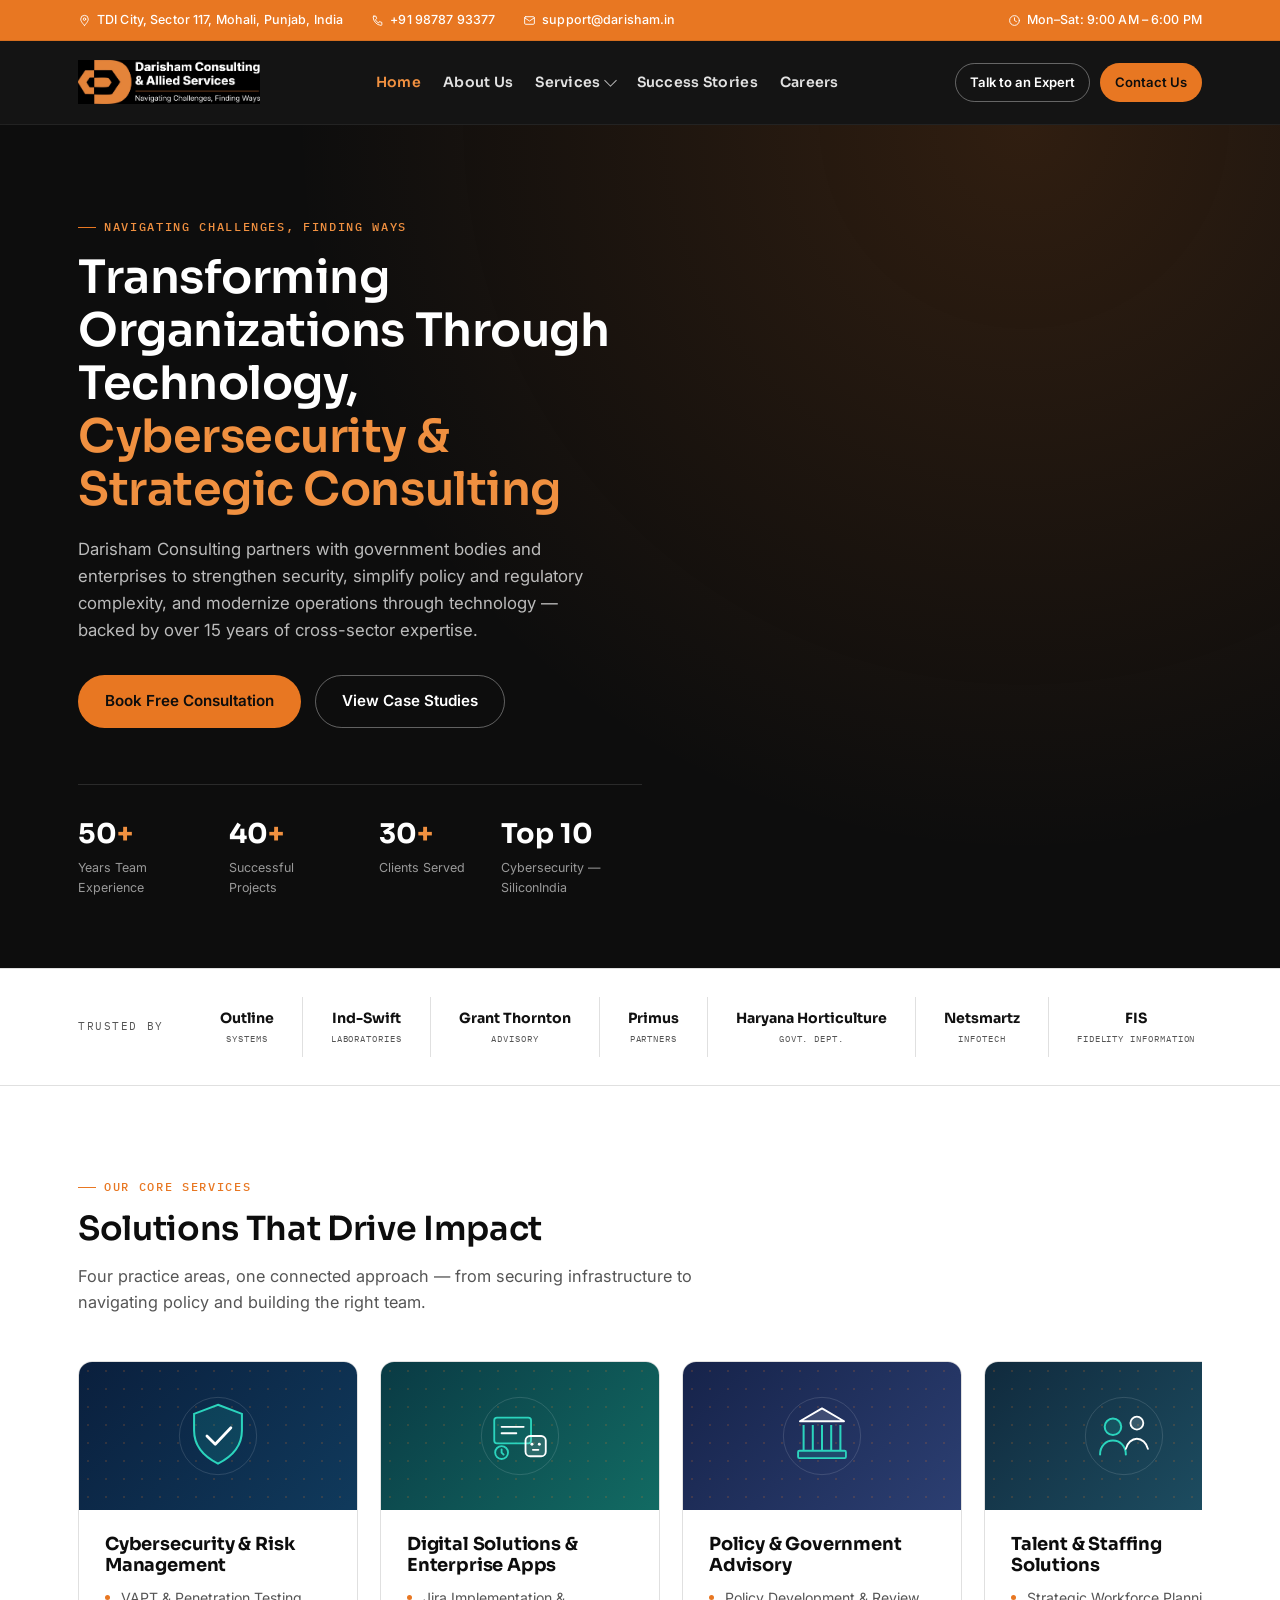
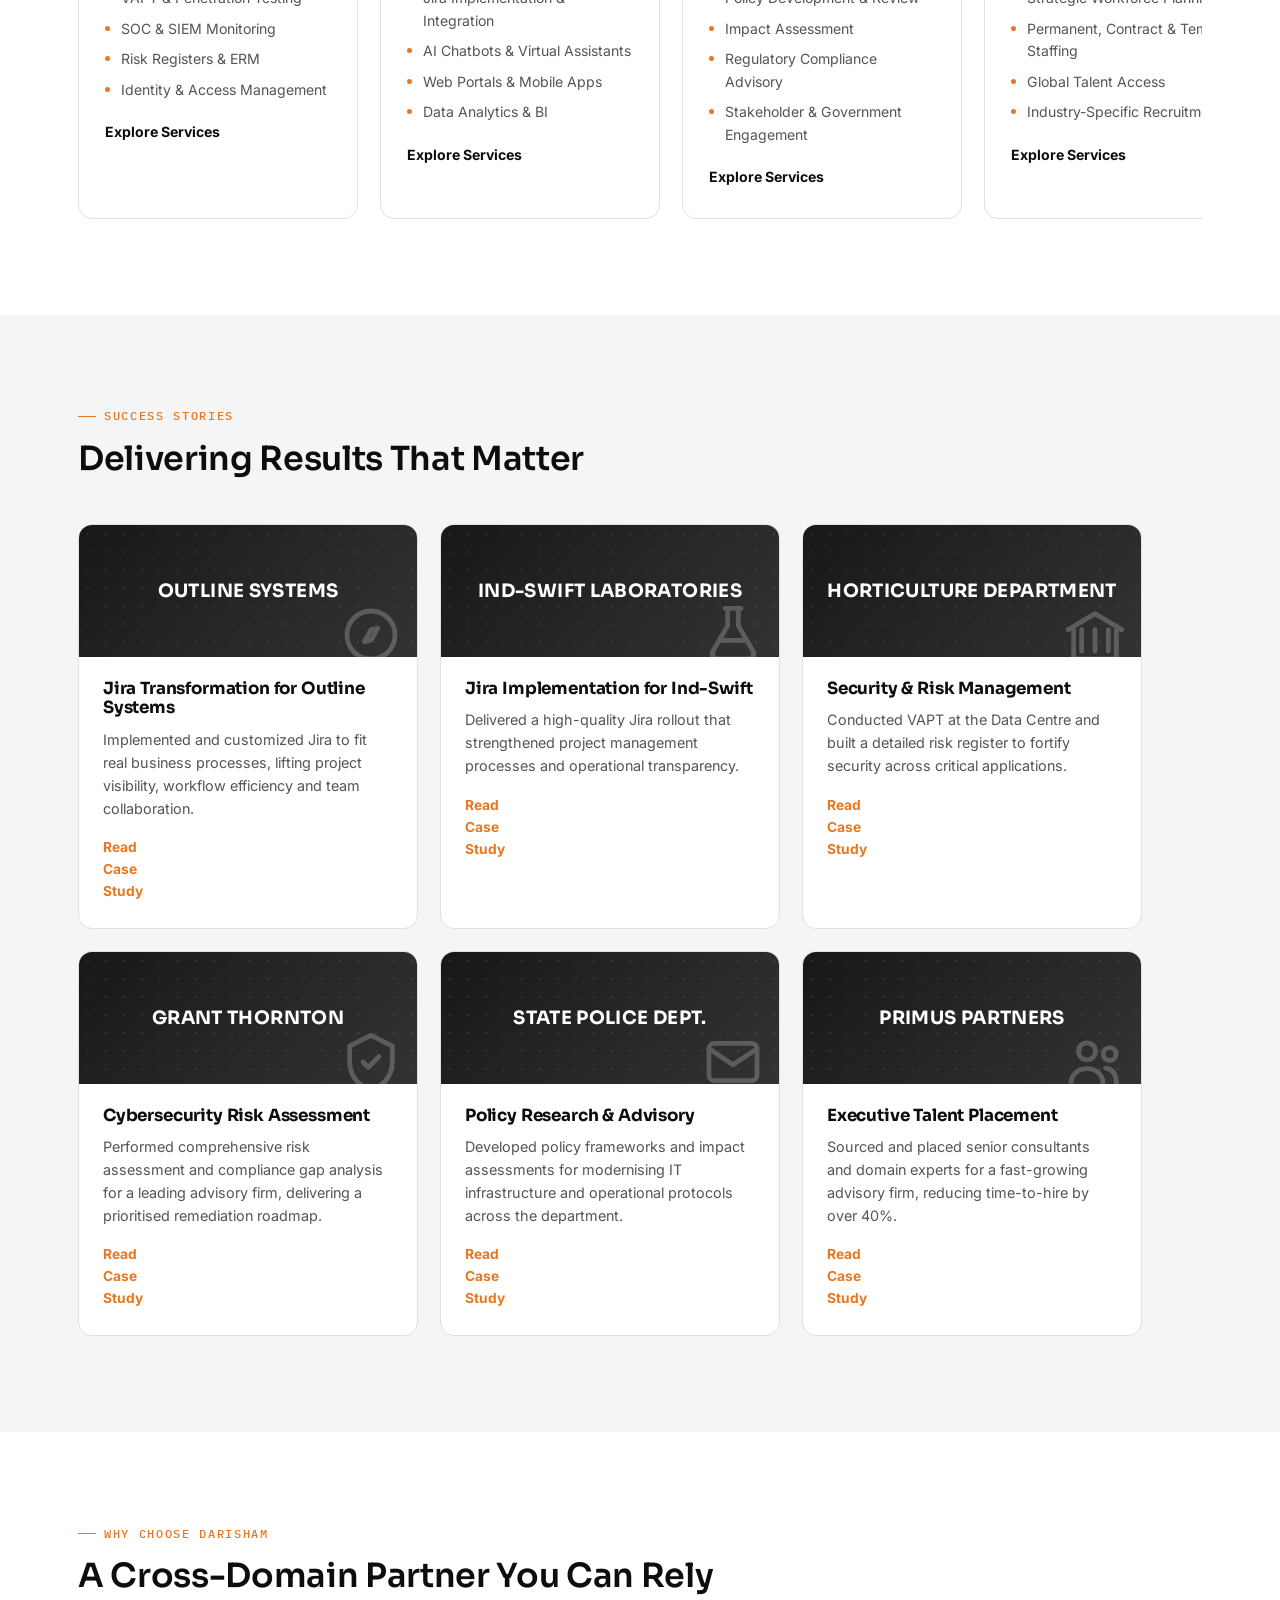
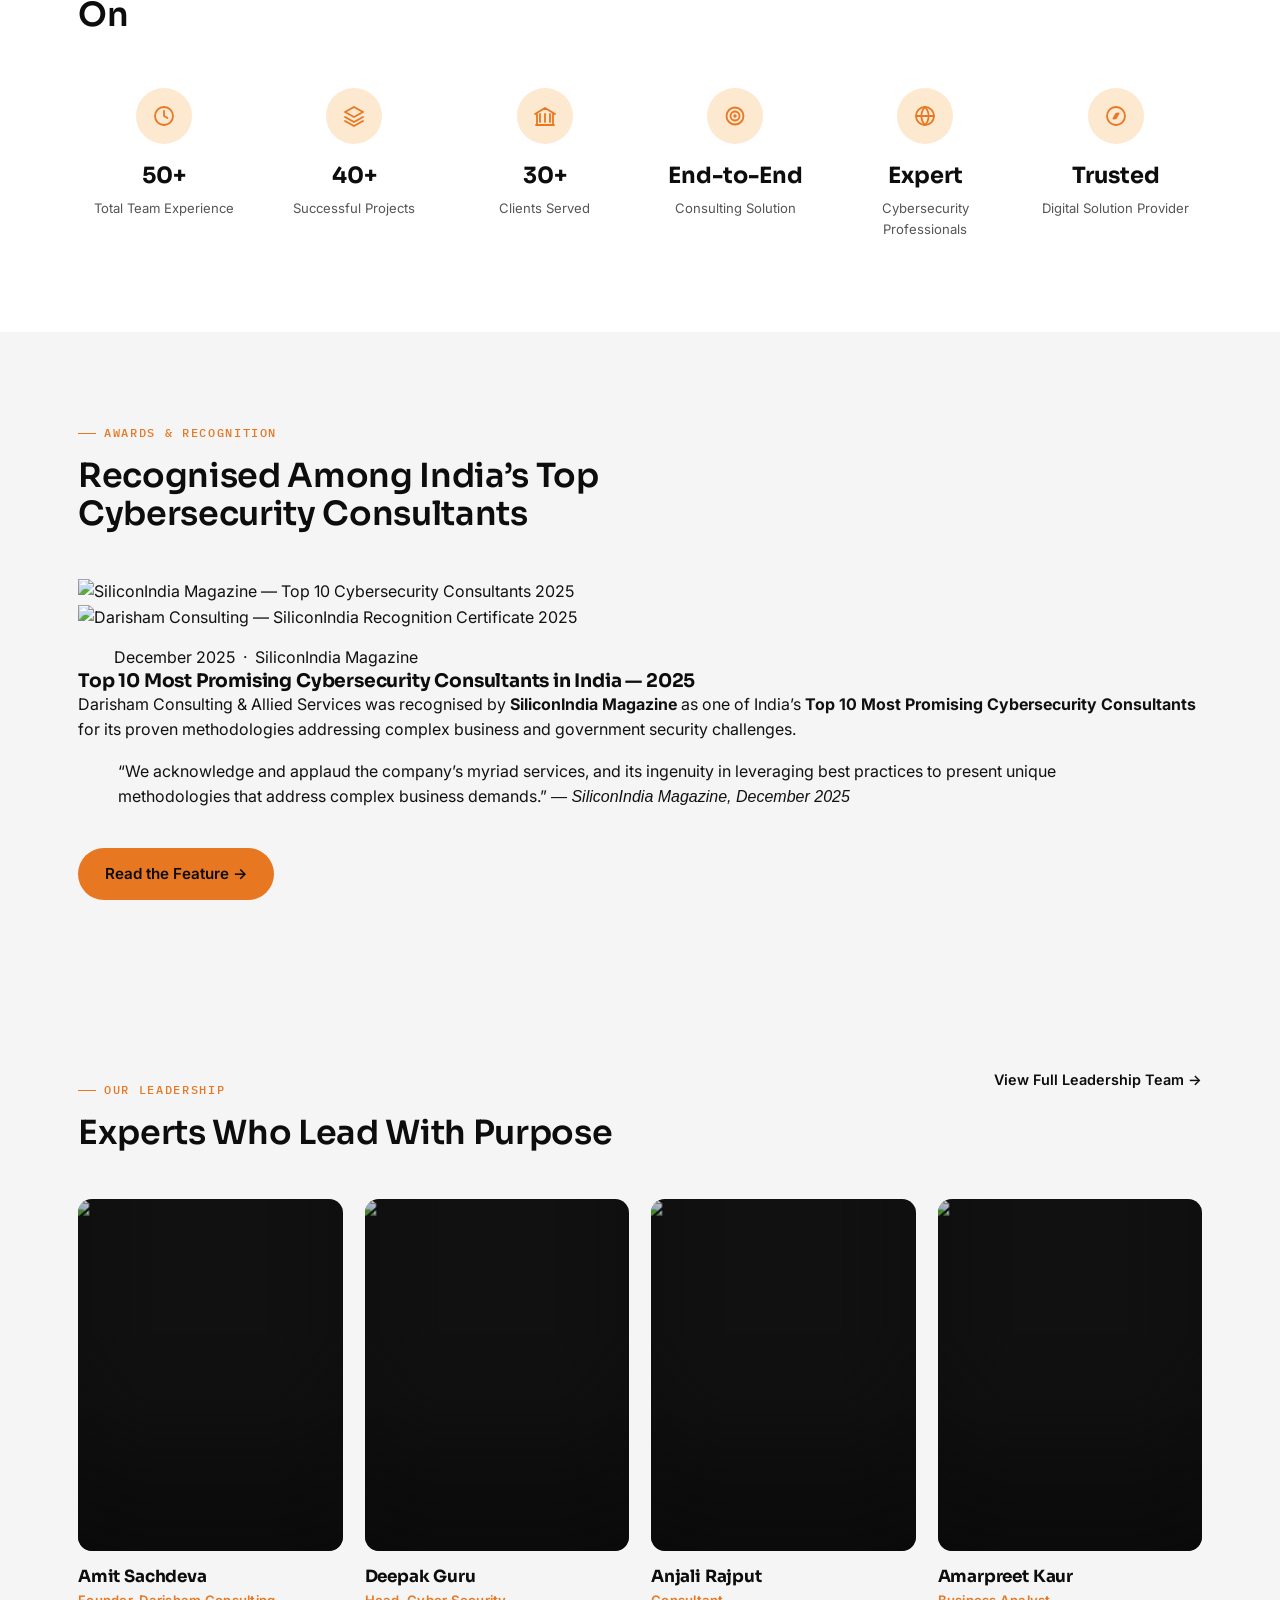
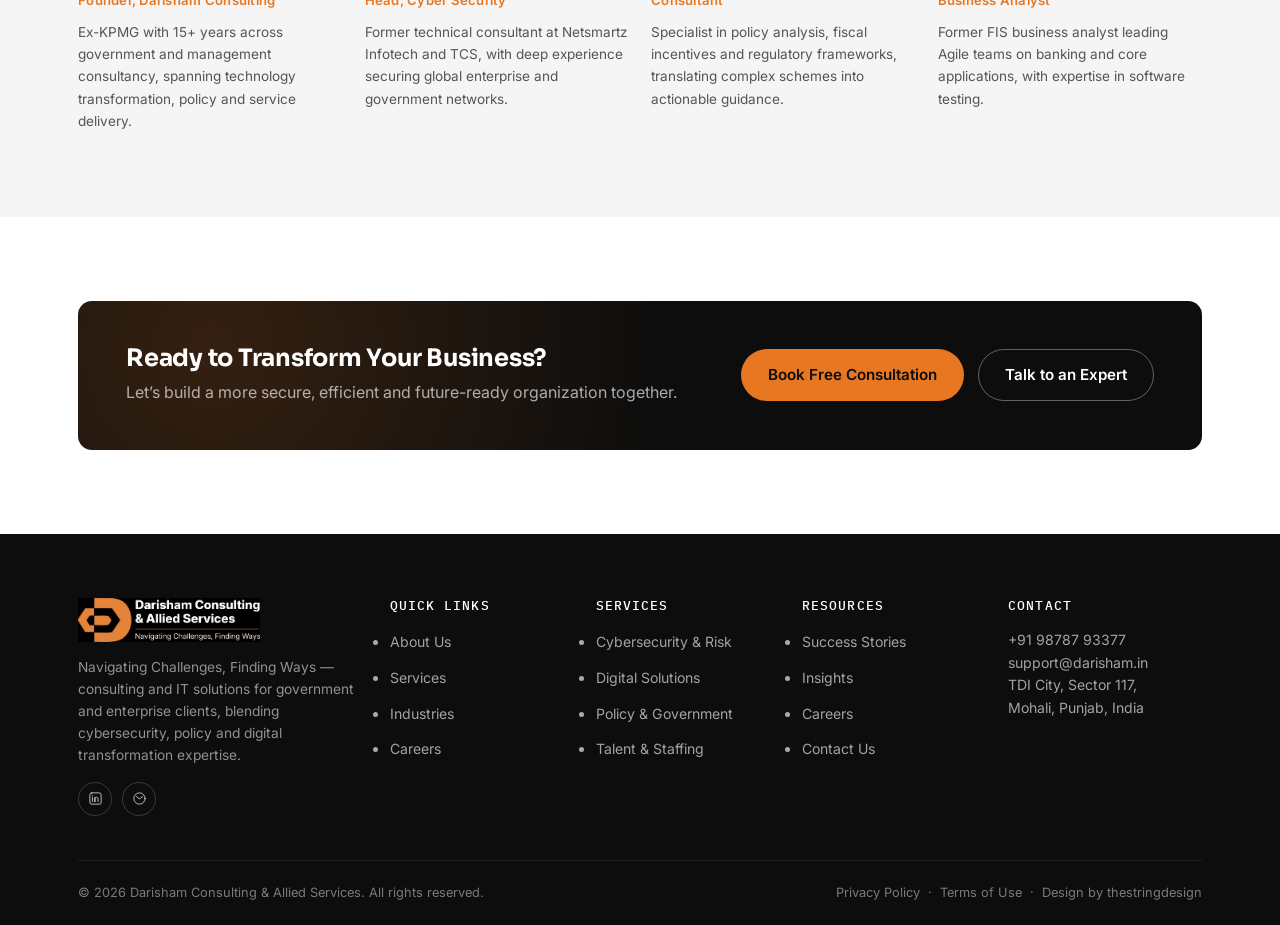
==== commit 94f2e15a: "Add files via upload" ====
--- a/index.html
+++ b/index.html
@@ -35,7 +35,7 @@
 <header class="site-header">
   <div class="wrap header-row">
     <a href="index.html" class="brand">
-      <span class="brand-logo-img"><img src="assets/images/darisham-logo.png" alt="Darisham Consulting &amp; Allied Services" height="44"/></span>
+      <span class="brand-logo-img"><img src="assets/images/darisham-logo.png" alt="Darisham Consulting &amp; Allied Services" class="brand-logo"/></span>
     </a>
     <nav class="nav">
       <ul class="nav-list"><li class="active"><a href="index.html" class="nav-link">Home</a></li><li class=""><a href="about.html" class="nav-link">About Us</a></li><li class=""><a href="services.html" class="nav-link">Services<span class="caret"></span></a><div class="dropdown"><a href="services-cybersecurity-risk.html"><strong>Cybersecurity & Risk Management</strong><span>VAPT, SOC, ERM & compliance</span></a><a href="services-digital-solutions.html"><strong>Digital Solutions & Enterprise Applications</strong><span>Jira, AI, portals & analytics</span></a><a href="services-policy-government.html"><strong>Policy & Government Advisory</strong><span>Policy, impact & advocacy</span></a><a href="services-staffing.html"><strong>Talent & Staffing Solutions</strong><span>Workforce planning & recruitment</span></a></div></li><li class=""><a href="success-stories.html" class="nav-link">Success Stories</a></li><li class=""><a href="careers.html" class="nav-link">Careers</a></li></ul>
@@ -51,89 +51,49 @@
   <a href="index.html">Home</a><a href="about.html">About Us</a><a href="services.html">Services</a><div class="sub"><a href="services-cybersecurity-risk.html">Cybersecurity & Risk Management</a><a href="services-digital-solutions.html">Digital Solutions & Enterprise Applications</a><a href="services-policy-government.html">Policy & Government Advisory</a><a href="services-staffing.html">Talent & Staffing Solutions</a></div><a href="success-stories.html">Success Stories</a><a href="careers.html">Careers</a>
   <a href="contact.html" class="btn btn-primary">Contact Us</a>
 </div>
-<section class="hero">
-  <div class="wrap">
-    <div>
+<section class="hero hero-fullbg">
+  <div class="hero-bg-img" style="background-image:url('assets/images/hero-city.jpg')"></div>
+  <div class="hero-bg-overlay"></div>
+  <div class="wrap hero-content">
+    <div class="hero-text">
       <div class="eyebrow on-dark">Navigating Challenges, Finding Ways</div>
-      <h1>Helping Organizations Navigate <span class="accent">Cybersecurity, Policy &amp; Digital Change</span> with Confidence</h1>
+      <h1>Transforming Organizations Through Technology, <span class="accent">Cybersecurity & Strategic Consulting</span></h1>
       <p class="lead">Darisham Consulting partners with government bodies and enterprises to strengthen security, simplify policy and regulatory complexity, and modernize operations through technology &mdash; backed by over 15 years of cross-sector expertise.</p>
       <div class="hero-actions">
         <a href="contact.html" class="btn btn-primary">Book Free Consultation</a>
-        <a href="success-stories.html" class="btn btn-ghost">View Success Stories</a>
+        <a href="success-stories.html" class="btn btn-ghost">View Case Studies</a>
       </div>
       <div class="hero-stats">
-        <div class="hero-stat"><div class="num">15<span>+</span></div><div class="label">Years of Experience</div></div>
         <div class="hero-stat"><div class="num">50<span>+</span></div><div class="label">Years Team Experience</div></div>
-        <div class="hero-stat"><div class="num">4</div><div class="label">Practice Areas</div></div>
-        <div class="hero-stat"><div class="num">Top 10</div><div class="label">Cybersecurity Consultants &mdash; SiliconIndia 2025</div></div>
-      </div>
-    </div>
-    <div class="hero-visual">
-      <div class="hero-img-panel">
-        <div class="hero-img-inner">
-          <img src="assets/images/hero-consulting.jpg" alt="Darisham Consulting professionals" class="hero-photo" onerror="this.style.display='none'"/>
-          <div class="hero-img-fallback">
-            <svg viewBox="0 0 480 420" fill="none" xmlns="http://www.w3.org/2000/svg" width="100%">
-              <rect width="480" height="420" rx="24" fill="#181818"/>
-              <line x1="0" y1="105" x2="480" y2="105" stroke="#E87722" stroke-opacity="0.07"/>
-              <line x1="0" y1="210" x2="480" y2="210" stroke="#E87722" stroke-opacity="0.07"/>
-              <line x1="0" y1="315" x2="480" y2="315" stroke="#E87722" stroke-opacity="0.07"/>
-              <line x1="120" y1="0" x2="120" y2="420" stroke="#E87722" stroke-opacity="0.07"/>
-              <line x1="240" y1="0" x2="240" y2="420" stroke="#E87722" stroke-opacity="0.07"/>
-              <line x1="360" y1="0" x2="360" y2="420" stroke="#E87722" stroke-opacity="0.07"/>
-              <rect x="28" y="28" width="196" height="84" rx="14" fill="#242424" stroke="#E87722" stroke-opacity="0.35"/>
-              <text x="48" y="62" font-family="Sora,sans-serif" font-size="26" font-weight="800" fill="#E87722">50+</text>
-              <text x="48" y="84" font-family="Inter,sans-serif" font-size="11" fill="rgba(255,255,255,0.5)">Years Team Experience</text>
-              <rect x="256" y="28" width="196" height="84" rx="14" fill="#242424" stroke="#E87722" stroke-opacity="0.35"/>
-              <text x="276" y="62" font-family="Sora,sans-serif" font-size="26" font-weight="800" fill="#ffffff">30+</text>
-              <text x="276" y="84" font-family="Inter,sans-serif" font-size="11" fill="rgba(255,255,255,0.5)">Clients Served</text>
-              <rect x="28" y="132" width="196" height="84" rx="14" fill="#242424" stroke="#E87722" stroke-opacity="0.35"/>
-              <text x="48" y="166" font-family="Sora,sans-serif" font-size="26" font-weight="800" fill="#ffffff">40+</text>
-              <text x="48" y="188" font-family="Inter,sans-serif" font-size="11" fill="rgba(255,255,255,0.5)">Successful Projects</text>
-              <rect x="256" y="132" width="196" height="84" rx="14" fill="#242424" stroke="#E87722" stroke-opacity="0.35"/>
-              <text x="276" y="163" font-family="Sora,sans-serif" font-size="22" font-weight="800" fill="#E87722">Top 10</text>
-              <text x="276" y="188" font-family="Inter,sans-serif" font-size="10" fill="rgba(255,255,255,0.5)">Cybersecurity — SiliconIndia</text>
-              <rect x="28" y="240" width="424" height="60" rx="14" fill="#242424"/>
-              <text x="48" y="262" font-family="Inter,sans-serif" font-size="10" fill="rgba(255,255,255,0.4)" letter-spacing="2">PRACTICE AREAS</text>
-              <rect x="48" y="272" width="76" height="18" rx="6" fill="#E87722" fill-opacity="0.15" stroke="#E87722" stroke-opacity="0.5"/>
-              <text x="86" y="285" font-family="Inter,sans-serif" font-size="9" fill="#E87722" text-anchor="middle">Cybersecurity</text>
-              <rect x="136" y="272" width="80" height="18" rx="6" fill="#E87722" fill-opacity="0.15" stroke="#E87722" stroke-opacity="0.5"/>
-              <text x="176" y="285" font-family="Inter,sans-serif" font-size="9" fill="#E87722" text-anchor="middle">Digital Solutions</text>
-              <rect x="228" y="272" width="78" height="18" rx="6" fill="#E87722" fill-opacity="0.15" stroke="#E87722" stroke-opacity="0.5"/>
-              <text x="267" y="285" font-family="Inter,sans-serif" font-size="9" fill="#E87722" text-anchor="middle">Policy Advisory</text>
-              <rect x="318" y="272" width="88" height="18" rx="6" fill="#E87722" fill-opacity="0.15" stroke="#E87722" stroke-opacity="0.5"/>
-              <text x="362" y="285" font-family="Inter,sans-serif" font-size="9" fill="#E87722" text-anchor="middle">Talent &amp; Staffing</text>
-              <rect x="28" y="326" width="424" height="3" rx="2" fill="#E87722" opacity="0.5"/>
-              <text x="240" y="364" font-family="Sora,sans-serif" font-size="15" font-weight="600" fill="rgba(255,255,255,0.65)" text-anchor="middle">Navigating Challenges, Finding Ways</text>
-              <text x="240" y="394" font-family="Inter,sans-serif" font-size="10" fill="rgba(255,255,255,0.3)" text-anchor="middle">darisham.in</text>
-            </svg>
-          </div>
-          <div class="hero-badge-tl"><span>15+</span> Years</div>
-          <div class="hero-badge-br"><span>#1</span> Cybersecurity &amp; Risk</div>
-        </div>
+        <div class="hero-stat"><div class="num">40<span>+</span></div><div class="label">Successful Projects</div></div>
+        <div class="hero-stat"><div class="num">30<span>+</span></div><div class="label">Clients Served</div></div>
+        <div class="hero-stat"><div class="num">Top&nbsp;10</div><div class="label">Cybersecurity — SiliconIndia</div></div>
       </div>
     </div>
   </div>
 </section>
 
+
 <div class="trust">
   <div class="wrap">
     <span class="trust-label">Trusted by</span>
     <div class="trust-logos"><div class="trust-scroll">
-      <span class="logo-chip">OUTLINE<small>SYSTEMS</small></span>
-      <span class="logo-chip">Ind-Swift<small>LABORATORIES</small></span>
-      <span class="logo-chip">Grant Thornton<small>ADVISORY</small></span>
-      <span class="logo-chip">Primus<small>PARTNERS</small></span>
-      <span class="logo-chip">Horticulture Dept.<small>GOVT. OF HARYANA</small></span>
-      <span class="logo-chip">Netsmartz<small>INFOTECH</small></span>
-      <span class="logo-chip">FIS<small>FIDELITY INFORMATION</small></span>
-      <span class="logo-chip">OUTLINE<small>SYSTEMS</small></span>
-      <span class="logo-chip">Ind-Swift<small>LABORATORIES</small></span>
-      <span class="logo-chip">Grant Thornton<small>ADVISORY</small></span>
-      <span class="logo-chip">Primus<small>PARTNERS</small></span>
-      <span class="logo-chip">Horticulture Dept.<small>GOVT. OF HARYANA</small></span>
-      <span class="logo-chip">Netsmartz<small>INFOTECH</small></span>
-      <span class="logo-chip">FIS<small>FIDELITY INFORMATION</small></span>
+      <span class="logo-chip"><strong>Outline</strong><small>SYSTEMS</small></span>
+      <span class="logo-chip"><strong>Ind-Swift</strong><small>LABORATORIES</small></span>
+      <span class="logo-chip"><strong>Grant Thornton</strong><small>ADVISORY</small></span>
+      <span class="logo-chip"><strong>Primus</strong><small>PARTNERS</small></span>
+      <span class="logo-chip"><strong>Haryana Horticulture</strong><small>GOVT. DEPT.</small></span>
+      <span class="logo-chip"><strong>Netsmartz</strong><small>INFOTECH</small></span>
+      <span class="logo-chip"><strong>FIS</strong><small>FIDELITY INFORMATION</small></span>
+      <span class="logo-chip"><strong>KPMG</strong><small>ADVISORY ALUMNI</small></span>
+      <span class="logo-chip"><strong>Outline</strong><small>SYSTEMS</small></span>
+      <span class="logo-chip"><strong>Ind-Swift</strong><small>LABORATORIES</small></span>
+      <span class="logo-chip"><strong>Grant Thornton</strong><small>ADVISORY</small></span>
+      <span class="logo-chip"><strong>Primus</strong><small>PARTNERS</small></span>
+      <span class="logo-chip"><strong>Haryana Horticulture</strong><small>GOVT. DEPT.</small></span>
+      <span class="logo-chip"><strong>Netsmartz</strong><small>INFOTECH</small></span>
+      <span class="logo-chip"><strong>FIS</strong><small>FIDELITY INFORMATION</small></span>
+      <span class="logo-chip"><strong>KPMG</strong><small>ADVISORY ALUMNI</small></span>
     </div></div>
   </div>
 </div><section class="section">
@@ -224,7 +184,6 @@
         <div class="card-visual cv-policy"><svg viewBox="0 0 100 100" fill="none" xmlns="http://www.w3.org/2000/svg"><circle cx="50" cy="50" r="42" stroke="rgba(255,255,255,0.15)"/><rect x="28" y="28" width="44" height="54" rx="4" fill="rgba(232,119,34,0.14)" stroke="#E87722" stroke-width="2"/><path d="M36 42h28M36 52h28M36 62h18" stroke="#ffffff" stroke-width="2" stroke-linecap="round"/><circle cx="68" cy="68" r="10" fill="rgba(232,119,34,0.3)" stroke="#E87722" stroke-width="2"/><path d="M65 68l2 2 4-4" stroke="#ffffff" stroke-width="2" stroke-linecap="round" stroke-linejoin="round"/></svg></div>
         <div class="card-body">
           <h3>Compliance &amp; Regulatory Advisory</h3>
-          <p style="font-size:0.9rem;color:var(--slate);margin-bottom:14px;">Helping clients interpret and adhere to ever-changing laws and frameworks.</p>
           <ul>
             <li>Regulatory Framework Analysis</li>
             <li>Compliance Audits &amp; Gap Assessment</li>
@@ -238,7 +197,6 @@
         <div class="card-visual cv-staff"><svg viewBox="0 0 100 100" fill="none" xmlns="http://www.w3.org/2000/svg"><circle cx="50" cy="50" r="42" stroke="rgba(255,255,255,0.15)"/><circle cx="50" cy="42" r="14" fill="rgba(232,119,34,0.14)" stroke="#E87722" stroke-width="2"/><path d="M44 42l4 4 8-8" stroke="#ffffff" stroke-width="2.2" stroke-linecap="round" stroke-linejoin="round"/><path d="M28 72c0-10 9.8-17 22-17s22 7 22 17" stroke="#E87722" stroke-width="2.2" stroke-linecap="round" fill="none"/></svg></div>
         <div class="card-body">
           <h3>Executive Search &amp; Leadership Hiring</h3>
-          <p style="font-size:0.9rem;color:var(--slate);margin-bottom:14px;">Placing senior leaders and board advisors across government and enterprise.</p>
           <ul>
             <li>C-Suite &amp; Senior Leadership Roles</li>
             <li>Board Advisory Placements</li>
@@ -252,7 +210,6 @@
         <div class="card-visual cv-cyber"><svg viewBox="0 0 100 100" fill="none" xmlns="http://www.w3.org/2000/svg"><circle cx="50" cy="50" r="42" stroke="rgba(255,255,255,0.15)"/><rect x="20" y="35" width="60" height="38" rx="5" fill="rgba(232,119,34,0.14)" stroke="#E87722" stroke-width="2"/><path d="M28 50h14M28 60h10" stroke="#ffffff" stroke-width="2" stroke-linecap="round"/><rect x="52" y="44" width="20" height="20" rx="3" fill="rgba(255,255,255,0.1)" stroke="#ffffff" stroke-width="1.6"/><path d="M50 35v-8M50 27c0-4 6-4 6 0v8" stroke="#E87722" stroke-width="2" stroke-linecap="round"/></svg></div>
         <div class="card-body">
           <h3>IT Infrastructure &amp; Cloud Security</h3>
-          <p style="font-size:0.9rem;color:var(--slate);margin-bottom:14px;">End-to-end cloud and network security for modern enterprise infrastructure.</p>
           <ul>
             <li>Cloud Security Architecture</li>
             <li>Network Security &amp; Monitoring</li>
@@ -267,14 +224,13 @@
   </div>
 </section><section class="section soft">
   <div class="wrap">
-    <div class="section-foot-link reveal"><a href="success-stories.html">View All Success Stories &rarr;</a></div>
     <div class="section-head reveal">
       <div class="eyebrow">Success Stories</div>
       <h2>Delivering Results That Matter</h2>
     </div>
     <div class="case-scroll-wrap"><div class="case-grid case-grid-scroll">
       <div class="case-card reveal">
-        <div class="case-banner"><span class="tag">OUTLINE SYSTEMS</span><span class="banner-icon"><svg viewBox="0 0 24 24" fill="none" stroke-width="1.8" stroke-linecap="round" stroke-linejoin="round"><circle cx="12" cy="12" r="9"/><path d="M14.5 9.5L12 14l-2.5.5L12 10l2.5-.5z"/></svg></span></div>
+        <div class="case-banner cb-digital"><span class="tag">OUTLINE SYSTEMS</span><span class="banner-icon"><svg viewBox="0 0 24 24" fill="none" stroke-width="1.8" stroke-linecap="round" stroke-linejoin="round"><circle cx="12" cy="12" r="9"/><path d="M14.5 9.5L12 14l-2.5.5L12 10l2.5-.5z"/></svg></span></div>
         <div class="case-body">
           <h3>Jira Transformation for Outline Systems</h3>
           <p>Implemented and customized Jira to fit real business processes, lifting project visibility, workflow efficiency and team collaboration.</p>
@@ -282,7 +238,7 @@
         </div>
       </div>
       <div class="case-card reveal">
-        <div class="case-banner"><span class="tag">IND-SWIFT LABORATORIES</span><span class="banner-icon"><svg viewBox="0 0 24 24" fill="none" stroke-width="1.8" stroke-linecap="round" stroke-linejoin="round"><path d="M9 2h6M10 2v6.5L4.5 18a2 2 0 001.7 3h11.6a2 2 0 001.7-3L14 8.5V2"/><path d="M7.5 14h9"/></svg></span></div>
+        <div class="case-banner cb-health"><span class="tag">IND-SWIFT LABORATORIES</span><span class="banner-icon"><svg viewBox="0 0 24 24" fill="none" stroke-width="1.8" stroke-linecap="round" stroke-linejoin="round"><path d="M9 2h6M10 2v6.5L4.5 18a2 2 0 001.7 3h11.6a2 2 0 001.7-3L14 8.5V2"/><path d="M7.5 14h9"/></svg></span></div>
         <div class="case-body">
           <h3>Jira Implementation for Ind-Swift</h3>
           <p>Delivered a high-quality Jira rollout that strengthened project management processes and operational transparency.</p>
@@ -290,10 +246,34 @@
         </div>
       </div>
       <div class="case-card reveal">
-        <div class="case-banner"><span class="tag">HORTICULTURE DEPARTMENT</span><span class="banner-icon"><svg viewBox="0 0 24 24" fill="none" stroke-width="1.8" stroke-linecap="round" stroke-linejoin="round"><path d="M3 21h18M4 21V10M20 21V10M2 10l10-6 10 6M7 10v8M12 10v8M17 10v8"/></svg></span></div>
+        <div class="case-banner cb-govt"><span class="tag">HORTICULTURE DEPARTMENT</span><span class="banner-icon"><svg viewBox="0 0 24 24" fill="none" stroke-width="1.8" stroke-linecap="round" stroke-linejoin="round"><path d="M3 21h18M4 21V10M20 21V10M2 10l10-6 10 6M7 10v8M12 10v8M17 10v8"/></svg></span></div>
         <div class="case-body">
           <h3>Security &amp; Risk Management</h3>
           <p>Conducted VAPT at the Data Centre and built a detailed risk register to fortify security across critical applications.</p>
+          <a href="success-stories.html" class="case-link">Read Case Study <svg viewBox="0 0 24 24" fill="none" stroke-width="2.4" stroke-linecap="round" stroke-linejoin="round"><line x1="4" y1="12" x2="20" y2="12"/><polyline points="13 5 20 12 13 19"/></svg></a>
+        </div>
+      </div>
+      <div class="case-card reveal">
+        <div class="case-banner cb-cyber"><span class="tag">GRANT THORNTON</span><span class="banner-icon"><svg viewBox="0 0 24 24" fill="none" stroke-width="1.8" stroke-linecap="round" stroke-linejoin="round"><path d="M12 2l8 4v6c0 5.5-3.8 9-8 11-4.2-2-8-5.5-8-11V6l8-4z"/><path d="M9 12l2 2 4-4"/></svg></span></div>
+        <div class="case-body">
+          <h3>Cybersecurity Risk Assessment</h3>
+          <p>Performed comprehensive risk assessment and compliance gap analysis for a leading advisory firm, delivering a prioritised remediation roadmap.</p>
+          <a href="success-stories.html" class="case-link">Read Case Study <svg viewBox="0 0 24 24" fill="none" stroke-width="2.4" stroke-linecap="round" stroke-linejoin="round"><line x1="4" y1="12" x2="20" y2="12"/><polyline points="13 5 20 12 13 19"/></svg></a>
+        </div>
+      </div>
+      <div class="case-card reveal">
+        <div class="case-banner cb-policy"><span class="tag">STATE POLICE DEPT.</span><span class="banner-icon"><svg viewBox="0 0 24 24" fill="none" stroke-width="1.8" stroke-linecap="round" stroke-linejoin="round"><rect x="3" y="5" width="18" height="14" rx="2"/><path d="M3 7l9 6 9-6"/></svg></span></div>
+        <div class="case-body">
+          <h3>Policy Research &amp; Advisory</h3>
+          <p>Developed policy frameworks and impact assessments for modernising IT infrastructure and operational protocols across the department.</p>
+          <a href="success-stories.html" class="case-link">Read Case Study <svg viewBox="0 0 24 24" fill="none" stroke-width="2.4" stroke-linecap="round" stroke-linejoin="round"><line x1="4" y1="12" x2="20" y2="12"/><polyline points="13 5 20 12 13 19"/></svg></a>
+        </div>
+      </div>
+      <div class="case-card reveal">
+        <div class="case-banner cb-staff"><span class="tag">PRIMUS PARTNERS</span><span class="banner-icon"><svg viewBox="0 0 24 24" fill="none" stroke-width="1.8" stroke-linecap="round" stroke-linejoin="round"><circle cx="9" cy="8" r="3.2"/><path d="M3 20c0-3.3 2.7-5.5 6-5.5s6 2.2 6 5.5"/><circle cx="17.5" cy="9" r="2.4"/><path d="M16 14.3c2.5.3 4 2 4 5.7"/></svg></span></div>
+        <div class="case-body">
+          <h3>Executive Talent Placement</h3>
+          <p>Sourced and placed senior consultants and domain experts for a fast-growing advisory firm, reducing time-to-hire by over 40%.</p>
           <a href="success-stories.html" class="case-link">Read Case Study <svg viewBox="0 0 24 24" fill="none" stroke-width="2.4" stroke-linecap="round" stroke-linejoin="round"><line x1="4" y1="12" x2="20" y2="12"/><polyline points="13 5 20 12 13 19"/></svg></a>
         </div>
       </div>
@@ -316,22 +296,48 @@
   </div>
 </section><section class="section soft">
   <div class="wrap">
-    <div class="badge-banner reveal">
-      <div class="badge-graphic"><svg viewBox="0 0 130 130" fill="none" xmlns="http://www.w3.org/2000/svg">
-  <circle cx="65" cy="60" r="40" fill="rgba(20,184,166,0.12)" stroke="#2bd4bd" stroke-width="2"/>
-  <ellipse cx="37" cy="83" rx="9" ry="4.4" fill="#d6a23c" opacity="0.55" transform="rotate(-60 37 83)"/><ellipse cx="34" cy="74" rx="9" ry="4.4" fill="#d6a23c" opacity="0.62" transform="rotate(-48 34 74)"/><ellipse cx="31" cy="65" rx="9" ry="4.4" fill="#d6a23c" opacity="0.69" transform="rotate(-36 31 65)"/><ellipse cx="28" cy="56" rx="9" ry="4.4" fill="#d6a23c" opacity="0.76" transform="rotate(-24 28 56)"/><ellipse cx="25" cy="47" rx="9" ry="4.4" fill="#d6a23c" opacity="0.83" transform="rotate(-12 25 47)"/><ellipse cx="22" cy="38" rx="9" ry="4.4" fill="#d6a23c" opacity="0.9" transform="rotate(0 22 38)"/><ellipse cx="93" cy="83" rx="9" ry="4.4" fill="#d6a23c" opacity="0.55" transform="rotate(60 93 83)"/><ellipse cx="96" cy="74" rx="9" ry="4.4" fill="#d6a23c" opacity="0.62" transform="rotate(48 96 74)"/><ellipse cx="99" cy="65" rx="9" ry="4.4" fill="#d6a23c" opacity="0.69" transform="rotate(36 99 65)"/><ellipse cx="102" cy="56" rx="9" ry="4.4" fill="#d6a23c" opacity="0.76" transform="rotate(24 102 56)"/><ellipse cx="105" cy="47" rx="9" ry="4.4" fill="#d6a23c" opacity="0.83" transform="rotate(12 105 47)"/><ellipse cx="108" cy="38" rx="9" ry="4.4" fill="#d6a23c" opacity="0.9" transform="rotate(0 108 38)"/>
-  <path d="M50 100l-10 22 13-5 7 11 9-21" fill="#d6a23c" opacity="0.85"/>
-  <path d="M80 100l10 22-13-5-7 11-9-21" fill="#d6a23c" opacity="0.85"/>
-  <text x="65" y="55" text-anchor="middle" font-family="Space Grotesk, sans-serif" font-weight="700" font-size="22" fill="#ffffff">10</text>
-  <text x="65" y="72" text-anchor="middle" font-family="IBM Plex Mono, monospace" font-size="8" letter-spacing="1" fill="#E87722">TOP RATED</text>
-</svg></div>
-      <div class="badge-content">
-        <div class="eyebrow">Awards &amp; Recognition</div>
-        <h3>SiliconIndia &mdash; Top 10 Cybersecurity Consultants, 2025</h3>
-        <p>Darisham Consulting &amp; Allied Services was shortlisted by SiliconIndia Magazine among the most promising cybersecurity consultants, recognizing our methodologies for addressing complex business and government security demands.</p>
-      </div>
-      <div class="badge-actions">
-        <a href="https://www.siliconindia.com/digital-magazine/cybersecurity-consultants-december-2025/#page=22" class="btn btn-primary">Know More</a>
+    <div class="section-head reveal">
+      <div class="eyebrow">Awards &amp; Recognition</div>
+      <h2>Recognised Among India&rsquo;s Top Cybersecurity Consultants</h2>
+    </div>
+    <div class="award-flex reveal">
+      <div class="award-images">
+        <a href="https://www.siliconindia.com/digital-magazine/cybersecurity-consultants-december-2025/#page=22"
+           target="_blank" rel="noopener" class="award-img-link">
+          <img
+            src="assets/images/award-news.webp" data-fallback="https://darisham.in/images/gallery/news.webp"
+            alt="SiliconIndia Magazine — Top 10 Cybersecurity Consultants 2025"
+            class="award-img"
+            loading="lazy"
+            onerror="this.src=this.dataset.fallback"
+          />
+        </a>
+        <a href="https://www.siliconindia.com/digital-magazine/cybersecurity-consultants-december-2025/#page=22"
+           target="_blank" rel="noopener" class="award-img-link">
+          <img
+            src="assets/images/award-certificate.webp" data-fallback="https://darisham.in/images/gallery/certificate.webp"
+            alt="Darisham Consulting — SiliconIndia Recognition Certificate 2025"
+            class="award-img"
+            loading="lazy"
+            onerror="this.src=this.dataset.fallback"
+          />
+        </a>
+      </div>
+      <div class="award-body">
+        <div class="award-badge-row">
+          <svg viewBox="0 0 24 24" fill="none" width="32" height="32" stroke-width="1.6" stroke-linecap="round" stroke-linejoin="round"><circle cx="12" cy="8" r="5"/><path d="M7 8l-4 9 4.5-1L9 21l3-4 3 4 1.5-5L21 17 17 8"/></svg>
+          <span>December 2025 &nbsp;&middot;&nbsp; SiliconIndia Magazine</span>
+        </div>
+        <h3>Top 10 Most Promising Cybersecurity Consultants in India — 2025</h3>
+        <p>Darisham Consulting &amp; Allied Services was recognised by <strong>SiliconIndia Magazine</strong> as one of India&rsquo;s <strong>Top 10 Most Promising Cybersecurity Consultants</strong> for its proven methodologies addressing complex business and government security challenges.</p>
+        <blockquote class="award-quote">
+          &ldquo;We acknowledge and applaud the company&rsquo;s myriad services, and its ingenuity in leveraging best practices to present unique methodologies that address complex business demands.&rdquo;
+          <cite>— SiliconIndia Magazine, December 2025</cite>
+        </blockquote>
+        <a href="https://www.siliconindia.com/digital-magazine/cybersecurity-consultants-december-2025/#page=22"
+           target="_blank" rel="noopener" class="btn btn-primary" style="margin-top:22px;display:inline-flex;">
+          Read the Feature &rarr;
+        </a>
       </div>
     </div>
   </div>
@@ -344,25 +350,25 @@
     </div>
     <div class="lead-grid">
       <div class="lead-card reveal">
-        <div class="avatar avatar-photo blazer-photo"><img src="assets/images/team-1.jpg" alt="Amit Sachdeva" loading="lazy"/><div class="blazer-overlay"></div></div>
+        <div class="avatar avatar-photo blazer-photo"><img src="assets/images/team-1.png" alt="Amit Sachdeva" loading="lazy"/><div class="blazer-overlay"></div></div>
         <h4>Amit Sachdeva</h4>
         <div class="role">Founder, Darisham Consulting</div>
         <p class="bio">Ex-KPMG with 15+ years across government and management consultancy, spanning technology transformation, policy and service delivery.</p>
       </div>
       <div class="lead-card reveal">
-        <div class="avatar avatar-photo blazer-photo"><img src="assets/images/team-33.webp" alt="Deepak Guru" loading="lazy"/><div class="blazer-overlay"></div></div>
+        <div class="avatar avatar-photo blazer-photo"><img src="assets/images/team-33.png" alt="Deepak Guru" loading="lazy"/><div class="blazer-overlay"></div></div>
         <h4>Deepak Guru</h4>
         <div class="role">Head, Cyber Security</div>
         <p class="bio">Former technical consultant at Netsmartz Infotech and TCS, with deep experience securing global enterprise and government networks.</p>
       </div>
       <div class="lead-card reveal">
-        <div class="avatar avatar-photo blazer-photo"><img src="assets/images/team-222.webp" alt="Anjali Rajput" loading="lazy"/><div class="blazer-overlay"></div></div>
+        <div class="avatar avatar-photo blazer-photo"><img src="assets/images/team-222.png" alt="Anjali Rajput" loading="lazy"/><div class="blazer-overlay"></div></div>
         <h4>Anjali Rajput</h4>
         <div class="role">Consultant</div>
         <p class="bio">Specialist in policy analysis, fiscal incentives and regulatory frameworks, translating complex schemes into actionable guidance.</p>
       </div>
       <div class="lead-card reveal">
-        <div class="avatar avatar-photo blazer-photo"><img src="assets/images/team-4.webp" alt="Amarpreet Kaur" loading="lazy"/><div class="blazer-overlay"></div></div>
+        <div class="avatar avatar-photo blazer-photo"><img src="assets/images/team-4.png" alt="Amarpreet Kaur" loading="lazy"/><div class="blazer-overlay"></div></div>
         <h4>Amarpreet Kaur</h4>
         <div class="role">Business Analyst</div>
         <p class="bio">Former FIS business analyst leading Agile teams on banking and core applications, with expertise in software testing.</p>
@@ -388,7 +394,7 @@
     <div class="footer-grid">
       <div class="footer-brand">
         <a href="index.html" class="brand">
-          <span class="brand-logo-img"><img src="assets/images/darisham-logo.png" alt="Darisham Consulting &amp; Allied Services" height="44"/></span>
+          <span class="brand-logo-img"><img src="assets/images/darisham-logo.png" alt="Darisham Consulting &amp; Allied Services" class="brand-logo"/></span>
         </a>
         <p class="about">Navigating Challenges, Finding Ways &mdash; consulting and IT solutions for government and enterprise clients, blending cybersecurity, policy and digital transformation expertise.</p>
         <div class="social-row">
--- a/assets/style.css
+++ b/assets/style.css
@@ -20,7 +20,7 @@
   --white: #ffffff;
   --gold: #d6a23c;
 
-  --font-display: "Space Grotesk", "Segoe UI", sans-serif;
+  --font-display: "Sora", "Segoe UI", sans-serif;
   --font-body: "Inter", "Segoe UI", sans-serif;
   --font-mono: "IBM Plex Mono", monospace;
 
@@ -118,7 +118,7 @@
   border-color: var(--line);
 }
 .btn-outline-dark:hover { border-color: var(--navy-900); transform: translateY(-2px); }
-.btn-sm { padding: 9px 18px; font-size: 0.85rem; }
+.btn-sm { padding: 8px 14px; font-size: 0.82rem; }
 
 /* ---------- Header ---------- */
 .topbar {
@@ -183,18 +183,21 @@
 .brand-name { color: var(--white); font-family: var(--font-display); font-weight: 700; font-size: 1.18rem; line-height: 1.1; white-space: nowrap; }
 .brand-sub { color: var(--slate-light); font-size: 0.6rem; letter-spacing: 0.1em; text-transform: uppercase; font-family: var(--font-mono); white-space: nowrap; display: block; }
 
-.nav { display: flex; align-items: center; gap: 22px; min-width: 0; flex-shrink: 1; }
-.nav-list { display: flex; align-items: center; gap: 19px; list-style: none; flex-wrap: nowrap; }
+.nav { display: flex; align-items: center; gap: 16px; min-width: 0; flex-shrink: 1; }
+.nav-list { display: flex; align-items: center; gap: 18px; list-style: none; flex-wrap: nowrap; }
 .nav-list > li { position: relative; flex-shrink: 0; }
 .nav-list a.nav-link {
-  color: rgba(255,255,255,0.82);
-  font-size: 0.9rem;
-  font-weight: 500;
+  color: rgba(255,255,255,0.88);
+  font-size: 0.88rem;
+  font-weight: 600;
+  font-family: var(--font-display);
+  letter-spacing: 0.02em;
   display: inline-flex;
   align-items: center;
   gap: 5px;
-  padding: 8px 0;
+  padding: 8px 2px;
   white-space: nowrap;
+  transition: color 0.18s;
 }
 .nav-list a.nav-link:hover, .nav-list li.active > a.nav-link { color: var(--teal-400); }
 .caret { width: 9px; height: 9px; border-right: 1.6px solid currentColor; border-bottom: 1.6px solid currentColor; transform: rotate(45deg); margin-top: -3px; opacity: .8; flex-shrink: 0; }
@@ -227,7 +230,7 @@
 .dropdown a:hover { background: var(--bg-soft); color: var(--navy-900); }
 .dropdown a span { display: block; font-size: 0.76rem; color: var(--slate); font-weight: 400; margin-top: 2px; white-space: normal; }
 
-.header-cta { display: flex; align-items: center; gap: 14px; flex-shrink: 0; }
+.header-cta { display: flex; align-items: center; gap: 10px; flex-shrink: 0; }
 .nav-toggle { display: none; flex-direction: column; gap: 5px; background: none; border: none; cursor: pointer; padding: 6px; flex-shrink: 0; }
 .nav-toggle span { width: 24px; height: 2px; background: var(--white); border-radius: 2px; }
 
@@ -249,8 +252,40 @@
 .hero-stat .num span { color: var(--teal-400); }
 .hero-stat .label { font-size: 0.78rem; color: rgba(255,255,255,0.58); margin-top: 2px; }
 
+/* ── Hero image panel ── */
 .hero-visual { position: relative; }
-.pathway-svg { width: 100%; height: auto; }
+.hero-img-panel {
+  position: relative;
+  border-radius: 20px;
+  overflow: hidden;
+  box-shadow: 0 32px 80px rgba(0,0,0,0.45), 0 0 0 1px rgba(232,119,34,0.2);
+}
+.hero-img-inner { position: relative; }
+.hero-photo {
+  width: 100%; height: auto; display: block;
+  border-radius: 20px;
+  object-fit: cover;
+  min-height: 380px;
+  object-position: center top;
+}
+.hero-img-fallback { display: block; }
+.hero-photo + .hero-img-fallback { display: none; }
+.hero-badge-tl, .hero-badge-br {
+  position: absolute;
+  background: rgba(13,13,13,0.88);
+  backdrop-filter: blur(8px);
+  border: 1px solid rgba(232,119,34,0.35);
+  border-radius: 10px;
+  padding: 8px 14px;
+  font-family: var(--font-display);
+  font-size: 0.78rem;
+  font-weight: 600;
+  color: var(--white);
+  white-space: nowrap;
+}
+.hero-badge-tl { top: 18px; left: 18px; }
+.hero-badge-tl span, .hero-badge-br span { color: var(--teal-500); font-size: 1rem; font-weight: 800; margin-right: 4px; }
+.hero-badge-br { bottom: 18px; right: 18px; }
 
 .page-hero {
   background: radial-gradient(circle at 85% 10%, rgba(232,119,34,0.18), transparent 55%), var(--navy-900);
@@ -271,12 +306,19 @@
 .hero-icon-panel svg { width: 76px; height: 76px; }
 
 /* ---------- Trust strip ---------- */
-.trust { background: var(--navy-800); padding: 30px 0; border-top: 1px solid rgba(255,255,255,0.06); }
-.trust .wrap { display: flex; align-items: center; gap: 34px; flex-wrap: wrap; justify-content: space-between; }
-.trust-label { font-family: var(--font-mono); font-size: 0.7rem; letter-spacing: 0.14em; text-transform: uppercase; color: rgba(255,255,255,0.5); white-space: nowrap; }
-.trust-logos { display: flex; gap: 38px; flex-wrap: wrap; align-items: center; flex: 1; justify-content: flex-end; }
-.logo-chip { color: rgba(255,255,255,0.82); font-family: var(--font-display); font-weight: 700; font-size: 1.02rem; letter-spacing: 0.01em; display: flex; align-items: center; gap: 6px; opacity: 0.85; }
-.logo-chip small { display: block; font-family: var(--font-mono); font-size: 0.56rem; letter-spacing: 0.1em; color: rgba(255,255,255,0.4); font-weight: 400; }
+.trust { background: #ffffff; padding: 28px 0; border-top: 1px solid var(--line); border-bottom: 1px solid var(--line); }
+.trust .wrap { display: flex; align-items: center; gap: 28px; overflow: hidden; }
+.trust-label { font-family: var(--font-mono); font-size: 0.7rem; letter-spacing: 0.14em; text-transform: uppercase; color: var(--slate); white-space: nowrap; flex-shrink: 0; }
+.trust-logos { display: flex; gap: 0; flex-wrap: nowrap; align-items: center; flex: 1; overflow: hidden; position: relative; }
+.trust-scroll { animation: trust-marquee 22s linear infinite; display: flex; gap: 0; width: max-content; }
+.trust-scroll:hover { animation-play-state: paused; }
+@keyframes trust-marquee {
+  0%   { transform: translateX(0); }
+  100% { transform: translateX(-50%); }
+}
+.logo-chip { display: inline-flex; flex-direction: column; align-items: center; justify-content: center; padding: 10px 28px; border-right: 1px solid var(--line); color: var(--ink); font-family: var(--font-display); font-weight: 700; font-size: 0.88rem; white-space: nowrap; flex-shrink: 0; }
+.logo-chip small { font-size: 0.58rem; letter-spacing: 0.1em; text-transform: uppercase; color: var(--slate); font-family: var(--font-mono); font-weight: 400; margin-top: 2px; }
+
 
 /* ---------- Sections generic ---------- */
 .section { padding: 84px 0; }
@@ -290,6 +332,16 @@
 
 /* ---------- Services grid ---------- */
 .svc-grid { display: grid; grid-template-columns: repeat(4, 1fr); gap: 22px; }
+.svc-scroll-wrap { overflow-x: auto; -webkit-overflow-scrolling: touch; padding-bottom: 12px; scrollbar-width: thin; scrollbar-color: var(--teal-500) transparent; }
+.svc-scroll-wrap::-webkit-scrollbar { height: 5px; }
+.svc-scroll-wrap::-webkit-scrollbar-thumb { background: var(--teal-500); border-radius: 4px; }
+.svc-grid-scroll { display: flex; flex-wrap: nowrap; gap: 22px; width: max-content; }
+.svc-grid-scroll .svc-card { width: 280px; flex-shrink: 0; }
+.case-scroll-wrap { overflow-x: auto; -webkit-overflow-scrolling: touch; padding-bottom: 12px; scrollbar-width: thin; scrollbar-color: var(--teal-500) transparent; }
+.case-scroll-wrap::-webkit-scrollbar { height: 5px; }
+.case-scroll-wrap::-webkit-scrollbar-thumb { background: var(--teal-500); border-radius: 4px; }
+.case-grid-scroll { display: flex; flex-wrap: nowrap; gap: 22px; width: max-content; }
+.case-grid-scroll .case-card { width: 340px; flex-shrink: 0; }
 .svc-grid3 { display: grid; grid-template-columns: repeat(3, 1fr); gap: 22px; }
 .svc-card {
   background: var(--white);
@@ -409,7 +461,7 @@
 .lead-grid { display: grid; grid-template-columns: repeat(4, 1fr); gap: 22px; }
 .lead-card { text-align: left; }
 .avatar {
-  width: 100%; aspect-ratio: 1; border-radius: var(--radius);
+  width: 100%; aspect-ratio: 3/4; border-radius: var(--radius);
   background: linear-gradient(135deg, var(--navy-700), var(--teal-500));
   display: grid; place-items: center;
   color: var(--white);
@@ -419,9 +471,13 @@
   margin-bottom: 16px;
 }
 .avatar-photo {
-  background: none;
+  background: #111;
   overflow: hidden;
   font-size: 0;
+  aspect-ratio: 3/4;
+  border-radius: var(--radius);
+  margin-bottom: 16px;
+  position: relative;
 }
 .avatar-photo img {
   width: 100%; height: 100%;
@@ -429,10 +485,40 @@
   object-position: top center;
   border-radius: var(--radius);
   display: block;
-}
-.lead-card h4 { font-size: 1.02rem; }
-.lead-card .role { color: var(--teal-500); font-size: 0.84rem; font-weight: 600; margin-top: 3px; }
-.lead-card p.bio { font-size: 0.86rem; color: var(--slate); margin-top: 10px; }
+  filter: contrast(1.04) brightness(0.97);
+}
+/* Black blazer overlay — creates formal dark attire at bottom of frame */
+.blazer-photo { position: relative; }
+.blazer-overlay {
+  position: absolute;
+  inset: 0;
+  border-radius: var(--radius);
+  background:
+    linear-gradient(to top,
+      rgba(10,10,10,0.82) 0%,
+      rgba(10,10,10,0.55) 22%,
+      rgba(10,10,10,0.15) 44%,
+      transparent 62%
+    ),
+    /* subtle left + right lapel darkening */
+    linear-gradient(to right,
+      rgba(10,10,10,0.22) 0%,
+      transparent 28%,
+      transparent 72%,
+      rgba(10,10,10,0.22) 100%
+    );
+  pointer-events: none;
+}
+/* Consistent symmetrical frame for all photos */
+.blazer-photo img {
+  object-position: top center;
+  transform: scale(1.04);
+  transform-origin: top center;
+}
+.lead-card h4 { font-size: 1.05rem; font-family: var(--font-display); font-weight: 700; margin-top: 0; }
+.lead-card .role { color: var(--teal-500); font-size: 0.82rem; font-weight: 600; margin-top: 3px; letter-spacing: 0.02em; }
+.lead-card p.bio { font-size: 0.85rem; color: var(--slate); margin-top: 10px; line-height: 1.65; }
+
 
 /* ---------- Testimonials ---------- */
 .testi-grid { display: grid; grid-template-columns: repeat(2, 1fr); gap: 22px; }
@@ -577,7 +663,7 @@
 
 /* ---------- Responsive ---------- */
 /* Header: switch to hamburger before the 7 nav items + buttons ever get tight */
-@media (max-width: 1180px) {
+@media (max-width: 960px) {
   .nav-list, .header-cta .btn-ghost { display: none; }
   .nav-toggle { display: flex; }
   .header-row { height: 76px; }
